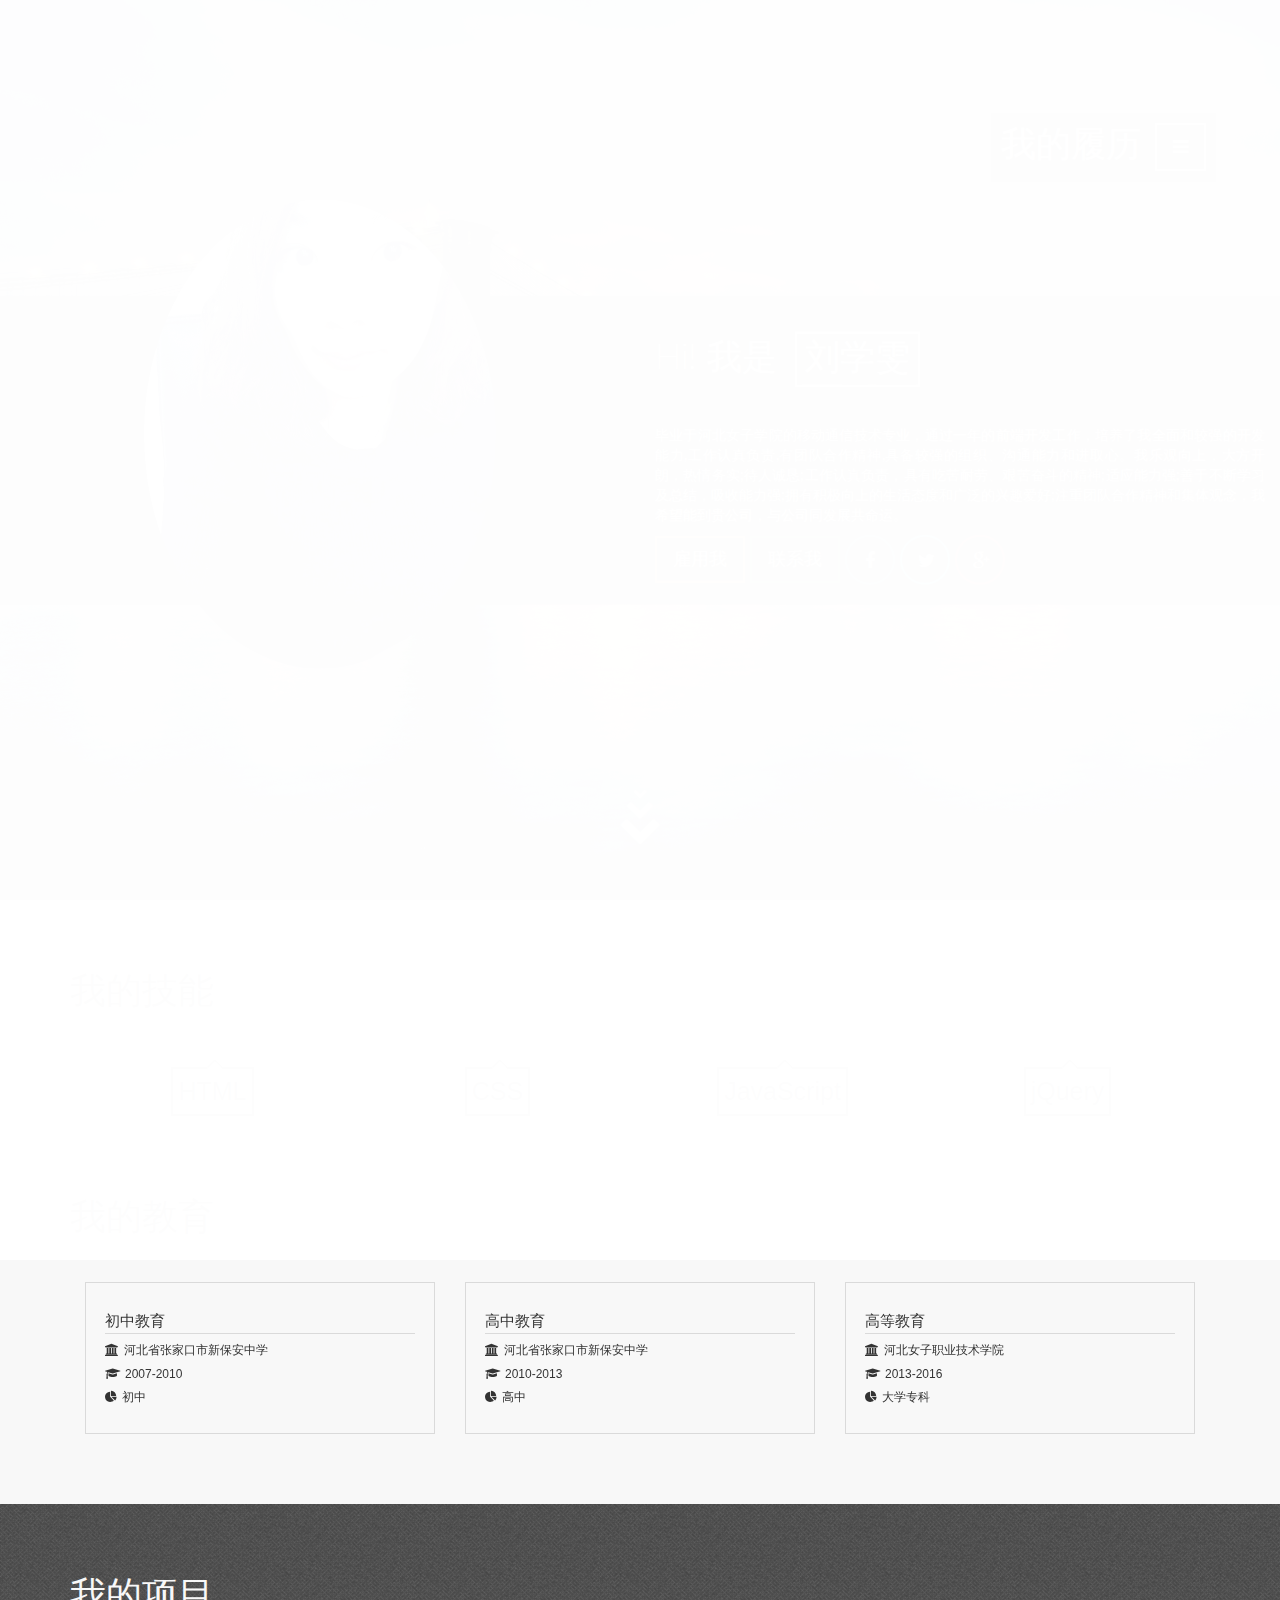
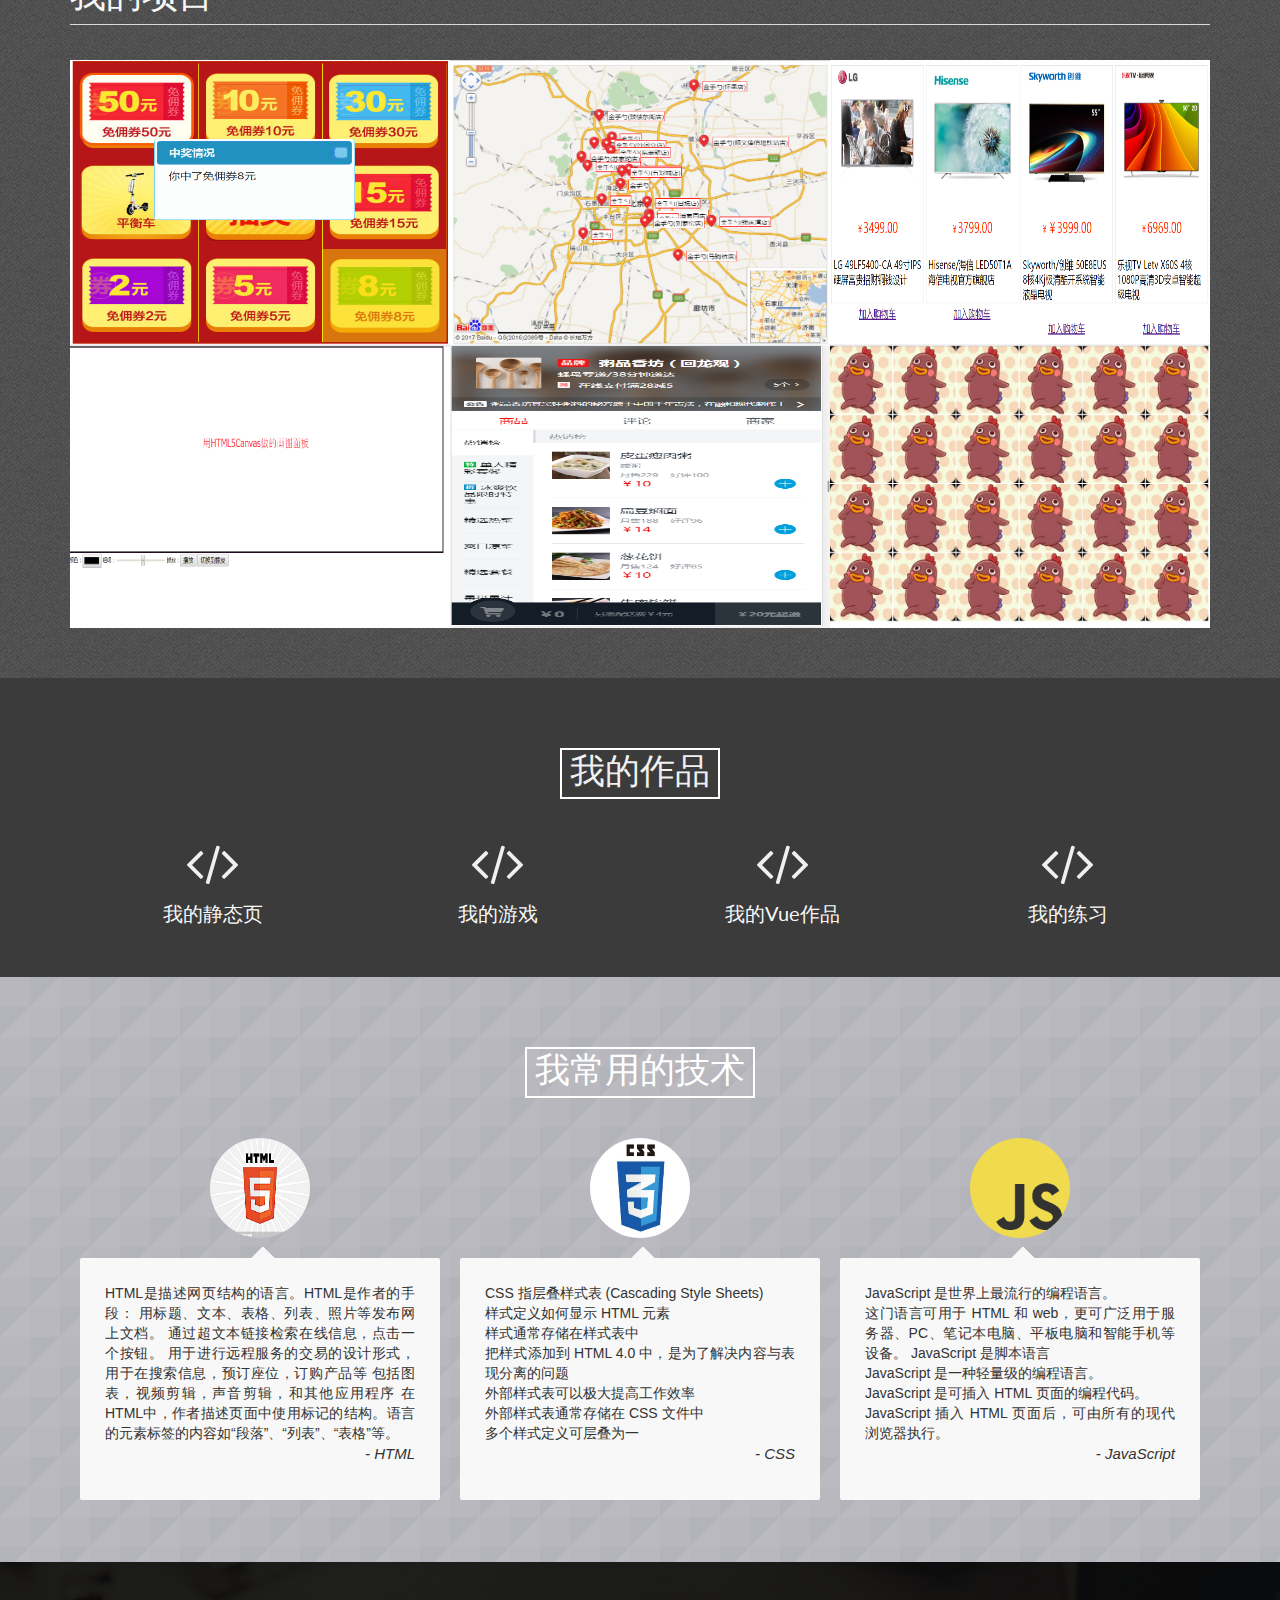
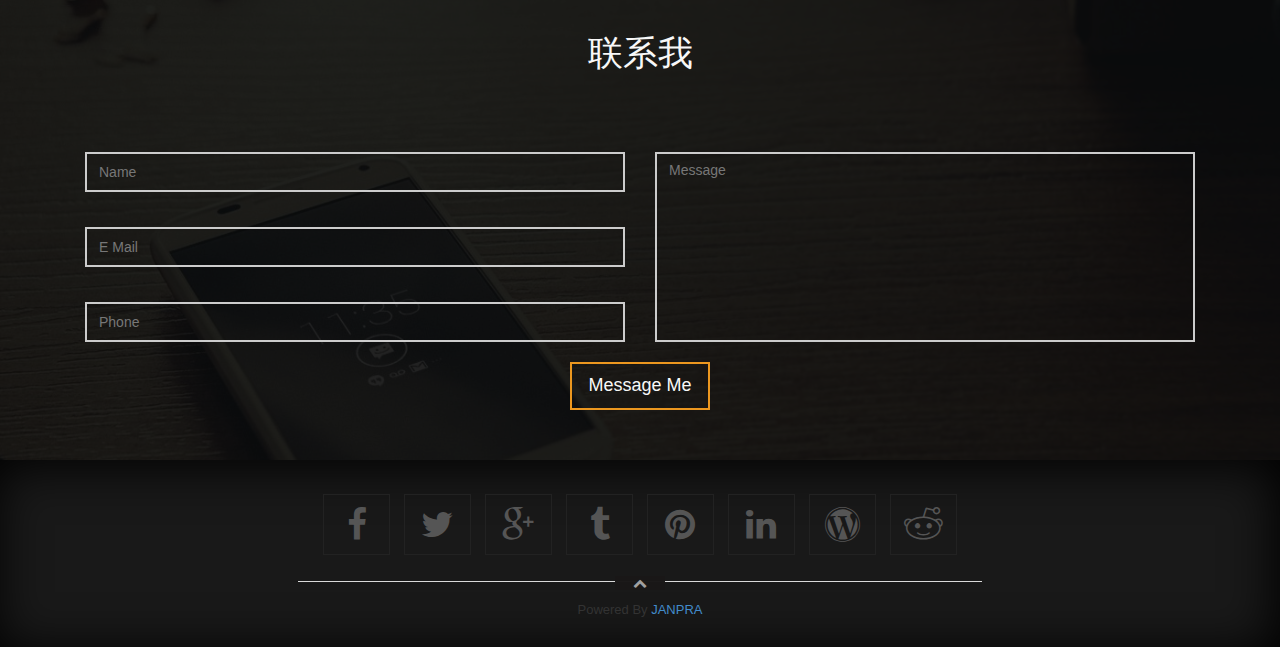
==== index.html @ 10727c4b "init" ====
<!DOCTYPE html>
<html>
	<head>
		<meta http-equiv="Content-Type" content="text/html; charset=UTF-8">
		<title>简历</title>
		
		<script src="js/pace.min.js"></script>
		
		<meta name="description" content="">
		<meta name="keywords" content="">

		<link rel="stylesheet" href="css/pace.css" >
		
		<link rel="stylesheet" href="css/bootstrap.min.css">
		
		<link rel="stylesheet" href="css/portfolio.css">
		
		<link rel="stylesheet" href="css/pages/single-portfolio.css">
		
		<link rel="stylesheet" href="css/color-theme/portfolio/blue.css">
		
		<link rel="stylesheet" href="css/demo.css">
	</head>
	<body data-spy="scroll" data-target=".navbar">
	<div class="overlay"></div>
	<div class="layout full-width">
		<section id="demo" class="demo affix hidden-xs sp">
			<div class="container">
				<div class="row">
					<div class="handle">
					</div>
				</div>
			</div>
		</section>
		<section id="port-showcase" class="port-showcase">
			<div class="wrapper">
				<div class="container head">
					<div class="row text-right">
						<div class="head-content">
							<h3 class="heading inline txt-md">我的履历</h3>
							<button type="button" class="btn btn-lg border-btn btn-default nav-toggle"><span class="fa fa-bars"></span></button>
						</div>
					</div>
				</div>
				<div class="container about-me">
					<div class="row">
						<div class="col-md-6">
							<img src="img/avatars/avatar.jpg" alt="user" class="img img-responsive img-circle img-profile">
						</div>
						<div class="col-md-6">
							<h3 class="heading txt-md">Hi! 我是 <span class="color-inverse txt-border name">刘学雯</span></h3>
							<p>毕业于河北女子学院的移动通信技术专业，通过一年的前端开发工作，培养了我全面和较强的开发能力,工作认真负责,有团队合作精神,具备较强的组织、沟通能力和进取心。我乐观向上，大方开朗，热情务实;待人诚恳;工作认真负责，具有吃苦耐劳、艰苦奋斗的精神;适应能力强;善于不断学习及总结，吸收能力强;拥有积极向上的生活态度和广泛的兴趣爱好;注重团队合作精神和集体观念，我希望能到贵公司，与公司同发展共命运。</p>
							
							<a href="#" class="btn hidden-xs btn-warning btn-lg border-btn" data-scroll-target=".port-contact">雇用我</a>
							<a href="#" class="btn hidden-xs btn-success btn-lg border-btn btn-icon btn-icon-right" data-scroll-target=".port-contact">联系我<span class="fa fa-chevron-right"></span></a>
							<!-- Social Buttons -->
							<a href="#" class="btn hidden-xs btn-primary btn-circle btn-lg border-btn social-btn"><span class="fa fa-facebook"></span></a>
							<a href="#" class="btn hidden-xs btn-info btn-circle btn-lg border-btn social-btn"><span class="fa fa-twitter"></span></a>
							<a href="#" class="btn hidden-xs btn-danger btn-circle btn-lg border-btn social-btn"><span class="fa fa-google-plus"></span></a>
							
							<a href="#" class="btn visible-xs btn-block btn-warning btn-lg border-btn" data-scroll-target=".port-contact">雇用我</a>
							<a href="#" class="btn visible-xs btn-block btn-success btn-lg border-btn" data-scroll-target=".port-contact">联系我</a>
							<div class="text-center">
								<a href="#" class="btn visible-xs-inline-block btn-primary btn-circle btn-lg border-btn social-btn"><span class="fa fa-facebook"></span></a>
								<a href="#" class="btn visible-xs-inline-block btn-info btn-circle btn-lg border-btn social-btn"><span class="fa fa-twitter"></span></a>
								<a href="#" class="btn visible-xs-inline-block btn-danger btn-circle btn-lg border-btn social-btn"><span class="fa fa-google-plus"></span></a>
							</div>
							
						</div>
					</div>
				</div>
				<div class="container navigator">
					<div class="row text-center visible-lg visible-md">
						<a href="#" data-scroll-target=".port-skills"><span class="fa fa-chevron-down fa-1x"></span></a>
						<a href="#" data-scroll-target=".port-skills"><span class="fa fa-chevron-down fa-2x"></span></a>
						<a href="#" data-scroll-target=".port-skills"><span class="fa fa-chevron-down fa-3x"></span></a>
					</div>
				</div>
			</div>
		</section>
		<section id="port-skills" class="port-skills">
			<div class="container">
				<div class="row">
					<div class="col-sm-12">
						<h1 class="heading">我的技能</h1>
						<div class="ul ul-line"><span></span></div>
							<div class="col-lg-3 col-md-6 col-sm-6 text-center">
								<div class="col-xs-12 circle" id="html_circle"></div>
								<div class="col-xs-12 circle-desc text-center"><span class="inline txt-sm color">HTML</span></div>
							</div>
							<div class="col-lg-3 col-md-6 col-sm-6 text-center">
								<div class="col-xs-12 circle" id="css_circle"></div>
								<div class="col-xs-12 circle-desc text-center"><span class="inline txt-sm color">CSS</span></div>
							</div>
							<div class="col-lg-3 col-md-6 col-sm-6 text-center">
								<div class="col-xs-12 circle" id="js_circle"></div>
								<div class="col-xs-12 circle-desc text-center"><span class="inline txt-sm color">JavaScript</span></div>
							</div>
							<div class="col-lg-3 col-md-6 col-sm-6 text-center">
								<div class="col-xs-12 circle" id="jq_circle"></div>
								<div class="col-xs-12 circle-desc text-center"><span class="inline txt-sm color">jQuery</span></div>
							</div>
					</div>
				</div>
			</div>
		</section>
		<section id="port-education" class="port-education">
			<div class="container">
				<div class="row">
					<div class="col-sm-12">
						<h1 class="heading">我的教育</h1>
						<div class="ul ul-line"><span></span></div>
						<div class="col-sm-4">
							<div class="col-xs-12 float well my-edu">
								<h5 class="heading txt-xs txt-n">初中教育</h5>
								<h6><span class="fa fa-institution"></span><span class="college">河北省张家口市新保安中学</span></h6>
								<h6><span class="fa fa-graduation-cap"></span><span class="college">2007-2010</span></h6>
								<h6><span class="fa fa-pie-chart"></span><span class="college">初中</span></h6>
							</div>
						</div>
						<div class="col-sm-4">
							<div class="col-xs-12 float well my-edu">
								<h5 class="heading txt-xs txt-n">高中教育</h5>
								<h6><span class="fa fa-institution"></span><span class="college">河北省张家口市新保安中学</span></h6>
								<h6><span class="fa fa-graduation-cap"></span><span class="college">2010-2013</span></h6>
								<h6><span class="fa fa-pie-chart"></span><span class="college">高中</span></h6>
							</div>
						</div>
						<div class="col-sm-4">
							<div class="col-xs-12 float well my-edu">
								<h5 class="heading txt-xs txt-n">高等教育</h5>
								<h6><span class="fa fa-institution"></span><span class="college">河北女子职业技术学院</span></h6>
								<h6><span class="fa fa-graduation-cap"></span><span class="college">2013-2016</span></h6>
								<h6><span class="fa fa-pie-chart"></span><span class="college">大学专科</span></h6>
							</div>
						</div>
					</div>
				</div>
			</div>
		</section>
		<section id="port-folio" class="port-folio">
			<div class="container">
				<div class="row">
					<div class="col-sm-12">
						<h1 class="heading txt-n">我的项目</h1>
						<div class="ul ul-line"><span></span></div>
						<div class="port-item-wrapper" id="port-item-wrapper">
							<div class="col-lg-4 col-md-4 col-sm-6 portfolio-item text-center cat-logo">
								<figure>
									<img src="img/portfolio/portfolio1.png" class="img img-responsive" alt="portfolio Image" style="height: 284px" />
									<figcaption>
										<h3 class="heading text-center txt-sm txt-n animated fadeInDownBig a-d-0-4">抽奖转盘</h3>
										<div class="ul ul-center"><span></span></div>
										<div class="buttons">
											<a href="https://github.com/lxwxiaoguaiwu/choujiang" class="animated fadeInLeftBig a-d-0-3 btn btn-circle btn-primary btn-lg social-btn border-btn social"><span class="fa fa-facebook"></span></a>
											<a href="https://github.com/lxwxiaoguaiwu/choujiang" class="animated fadeInRightBig a-d-0-3 btn btn-circle btn-default btn-lg social-btn border-btn view"><span class="fa fa-link"></span></a>
										</div>
									</figcaption>
								</figure>
							</div>
							<div class="col-lg-4 col-md-4 col-sm-6 portfolio-item text-center cat-web">
								<figure>
									<img src="img/portfolio/portfolio2.png" class="img img-responsive" alt="portfolio Image" style="height: 284px" />
									<figcaption>
										<h3 class="heading text-center txt-sm txt-n animated fadeInDownBig a-d-0-4">百度地图</h3>
										<div class="ul ul-center"><span></span></div>
										<div class="buttons">
											<a href="#" class="animated fadeInLeftBig a-d-0-3 btn btn-circle btn-primary btn-lg social-btn border-btn social"><span class="fa fa-facebook"></span></a>
											<a href="#" class="animated fadeInRightBig a-d-0-3 btn btn-circle btn-default btn-lg social-btn border-btn view"><span class="fa fa-link"></span></a>
										</div>
									</figcaption>
								</figure>
							</div>
							<div class="col-lg-4 col-md-4 col-sm-6 portfolio-item text-center cat-logo">
								<figure>
									<img src="img/portfolio/portfolio3.png" class="img img-responsive" alt="portfolio Image" style="height: 284px"/>
									<figcaption>
										<h3 class="heading text-center txt-sm txt-n animated fadeInDownBig a-d-0-4">加入购物车</h3>
										<div class="ul ul-center"><span></span></div>
										<div class="buttons">
											<a href="https://github.com/lxwxiaoguaiwu/gouwuche" class="animated fadeInLeftBig a-d-0-3 btn btn-circle btn-primary btn-lg social-btn border-btn social"><span class="fa fa-facebook"></span></a>
											<a href="https://github.com/lxwxiaoguaiwu/gouwuche" class="animated fadeInRightBig a-d-0-3 btn btn-circle btn-default btn-lg social-btn border-btn view"><span class="fa fa-link"></span></a>
										</div>
									</figcaption>
								</figure>
							</div>
							<div class="col-lg-4 col-md-4 col-sm-6 portfolio-item text-center cat-web">
								<figure>
									<img src="img/portfolio/portfolio4.png" class="img img-responsive" alt="portfolio Image" style="height: 284px"/>
									<figcaption>
										<h3 class="heading text-center txt-sm txt-n animated fadeInDownBig a-d-0-4">Canvas画板</h3>
										<div class="ul ul-center"><span></span></div>
										<div class="buttons">
											<a href="https://github.com/lxwxiaoguaiwu/canvas" class="animated fadeInLeftBig a-d-0-3 btn btn-circle btn-primary btn-lg social-btn border-btn social"><span class="fa fa-facebook"></span></a>
											<a href="https://github.com/lxwxiaoguaiwu/canvas" class="animated fadeInRightBig a-d-0-3 btn btn-circle btn-default btn-lg social-btn border-btn view"><span class="fa fa-link"></span></a>
										</div>
									</figcaption>
								</figure>
							</div>
							<div class="col-lg-4 col-md-4 col-sm-6 portfolio-item text-center cat-dev">
								<figure>
									<img src="img/portfolio/portfolio5.png" class="img img-responsive" alt="portfolio Image" style="height: 284px"/>
									<figcaption>
										<h3 class="heading text-center txt-sm txt-n animated fadeInDownBig a-d-0-4">模仿饿了么</h3>
										<div class="ul ul-center"><span></span></div>
										<div class="buttons">
											<a href="https://github.com/lxwxiaoguaiwu/eleme" class="animated fadeInLeftBig a-d-0-3 btn btn-circle btn-primary btn-lg social-btn border-btn social"><span class="fa fa-facebook"></span></a>
											<a href="https://github.com/lxwxiaoguaiwu/eleme" class="animated fadeInRightBig a-d-0-3 btn btn-circle btn-default btn-lg social-btn border-btn view"><span class="fa fa-link"></span></a>
										</div>
									</figcaption>
								</figure>
							</div>
							<div class="col-lg-4 col-md-4 col-sm-6 portfolio-item text-center cat-dev">
								<figure>
									<img src="img/portfolio/portfolio6.png" class="img img-responsive" alt="portfolio Image" style="height: 284px"/>
									<figcaption>
										<h3 class="heading text-center txt-sm txt-n animated fadeInDownBig a-d-0-4">连连看小游戏</h3>
										<div class="ul ul-center"><span></span></div>
										<div class="buttons">
											<a href="https://github.com/lxwxiaoguaiwu/lianliankan" class="animated fadeInLeftBig a-d-0-3 btn btn-circle btn-primary btn-lg social-btn border-btn social"><span class="fa fa-facebook"></span></a>
											<a href="https://github.com/lxwxiaoguaiwu/lianliankan" class="animated fadeInRightBig a-d-0-3 btn btn-circle btn-default btn-lg social-btn border-btn view"><span class="fa fa-link"></span></a>
										</div>
									</figcaption>
								</figure>
							</div>
						</div>
					</div>
				</div>
			</div>
		</section>
		<section id="port-counter" class="port-counter">
			<div class="wrapper">
				<div class="container">
					<div class="row">
						<h3 class="text-center"><span class="heading inline txt-md txt-border txt-n">我的作品</span></h3>
						<div class="col-sm-12">
							<div class="col-lg-3 col-md-3 col-sm-6 text-center counter-item">
								<a href="jingtaiye/index.html">
									<span class="fa fa-code"></span>
									<span class="count color-inverse" data-from="0" data-to="5" data-speed="500" data-refresh-interval="1"></span>
									<span class="desc">我的静态页</span>
								</a>
							</div>
							<div class="col-lg-3 col-md-3 col-sm-6 text-center counter-item">
								<a href="">
									<span class="fa fa-code"></span>
									<span class="count color-inverse" data-from="0" data-to="2" data-speed="500" data-refresh-interval="1"></span>
									<span class="desc">我的游戏</span>
								</a>
							</div>
							<div class="col-lg-3 col-md-3 col-sm-6 text-center counter-item">
								<a href="">
									<span class="fa fa-code"></span>
									<span class="count color-inverse" data-from="0" data-to="3" data-speed="500" data-refresh-interval="1"></span>
									<span class="desc">我的Vue作品</span>
								</a>
							</div>
							<div class="col-lg-3 col-md-3 col-sm-6 text-center counter-item">
								<a href="">
									<span class="fa fa-code"></span>
									<span class="count color-inverse" data-from="0" data-to="73" data-speed="500" data-refresh-interval="1"></span>
									<span class="desc">我的练习</span>
								</a>
							</div>
						</div>
					</div>
				</div>
			</div>
		</section>
		<section id="port-monials" class="port-monials">
			<div class="container">
				<div class="row">
					<h3 class="text-center"><span class="heading inline txt-md txt-border txt-n">我常用的技术</span></h3>
					<div class="col-sm-12 port-monials-slider">
						<div class="item">
							<div class="port-monial-face text-center">
								<img src="img/avatars/avatar1.jpg" alt="user" class="ig-img-responsive img-circle" style="height: 100px"/>
							</div>
							<div class="port-monial-review">
								<p> HTML是描述网页结构的语言。HTML是作者的手段：
									用标题、文本、表格、列表、照片等发布网上文档。
									通过超文本链接检索在线信息，点击一个按钮。
									用于进行远程服务的交易的设计形式，用于在搜索信息，预订座位，订购产品等
									包括图表，视频剪辑，声音剪辑，和其他应用程序
									在HTML中，作者描述页面中使用标记的结构。语言的元素标签的内容如“段落”、“列表”、“表格”等。
									<small> - HTML</small></p>
							</div>
						</div>
						<div class="item">
							<div class="port-monial-face text-center">
								<img src="img/avatars/avatar2.jpg" alt="user" class="ig-img-responsive img-circle" style="height: 100px"/>
							</div>
							<div class="port-monial-review">
								<p>CSS 指层叠样式表 (Cascading Style Sheets)<br>
									样式定义如何显示 HTML 元素<br>
									样式通常存储在样式表中<br>
									把样式添加到 HTML 4.0 中，是为了解决内容与表现分离的问题<br>
									外部样式表可以极大提高工作效率<br>
									外部样式表通常存储在 CSS 文件中<br>
									多个样式定义可层叠为一<small> - CSS</small></p>
							</div>
						</div>
						<div class="item">
							<div class="port-monial-face text-center">
								<img src="img/avatars/avatar3.png" alt="user" class="ig-img-responsive img-circle" />
							</div>
							<div class="port-monial-review">
								<p>JavaScript 是世界上最流行的编程语言。<br>
									这门语言可用于 HTML 和 web，更可广泛用于服务器、PC、笔记本电脑、平板电脑和智能手机等设备。
									JavaScript 是脚本语言<br>
									JavaScript 是一种轻量级的编程语言。<br>
									JavaScript 是可插入 HTML 页面的编程代码。<br>
									JavaScript 插入 HTML 页面后，可由所有的现代浏览器执行。<br><small> - JavaScript</small></p>
							</div>
						</div>
						<div class="item">
							<div class="port-monial-face text-center">
								<img src="img/avatars/avatar4.jpg" alt="user" class="ig-img-responsive img-circle" />
							</div>
							<div class="port-monial-review">
								<p>BootStrap是基于HTML、CSS和JavaScript的框架，使你只需要写简单的代码就可以很快的搭建一个还不错的前端框架。它可以开发全响应式网页——不论你使用手机、平板电脑、普通个人电脑浏览网站内容，所有的元素都可以很优雅的呈现。所以，可以用他来开发适合各种设备浏览的页面，避免了大量的因为兼容性而导致的重复劳动。<small><br> - BootStrap</small></p>
							</div>
						</div>
						<div class="item">
							<div class="port-monial-face text-center">
								<img src="img/avatars/avatar5.png" alt="user" class="ig-img-responsive img-circle" style="height: 100px"/>
							</div>
							<div class="port-monial-review">
								<p>jQuery 是一个JavaScript函数库。支持HTML元素选取和操作、CSS操作、JS特效与动画、DOM处理、Ajax等。导入jQuery就像导入一段外部js代码一样简单，可以使用MS或Google的CDN进行加载。jQuery采用了CSS选择器的语法来选择HTML元素，基础语法为$(selector).action() <small><br><br> - jQuery</small></p>
							</div>
						</div>
						<div class="item">
							<div class="port-monial-face text-center">
								<img src="img/avatars/avatar6.jpg" alt="user" class="ig-img-responsive img-circle" />
							</div>
							<div class="port-monial-review">
								<p>Vue.js（读音 /vjuː/，类似于 view） 是一套构建用户界面的渐进式框架。与其他重量级框架不同的是，Vue 采用自底向上增量开发的设计。Vue 的核心库只关注视图层，它不仅易于上手，还便于与第三方库或既有项目整合。另一方面，当与单文件组件和 Vue 生态系统支持的库结合使用时，Vue 也完全能够为复杂的单页应用程序提供驱动。 <small><br> - Vue.js</small></p>
							</div>
						</div>
					</div>
				</div>
			</div>
		</section>
		<section id="port-contact" class="port-contact">
			<div class="wrapper">
				<div class="container">
					<div class="row">
						<div class="col-sm-12">
							<h3 class="heading txt-md txt-n text-center">联系我</h3>
							<div class="ul ul-center"><span></span></div>
							<form action="?" method="post">
								<div class="col-sm-6">
									<label class="float-label" for="port-contact-name">Name</label>
									<input id="port-contact-name" type="text" required placeholder="Name" class="form-control">
									<label class="float-label" for="port-contact-email">E Mail</label>
									<input id="port-contact-email" type="email" required placeholder="E Mail" class="form-control">
									<label class="float-label" for="port-contact-phone">Phone</label>
									<input id="port-contact-phone" type="text" required placeholder="Phone" class="form-control">
								</div>
								<div class="col-sm-6">
									<label class="float-label" for="port-contact-msg">Message</label>
									<textarea id="port-contact-msg" required placeholder="Message" class="form-control"></textarea>
								</div>
								<div class="col-sm-12 text-center">
									<button type="button" class="btn btn-warning border-btn btn-icon btn-icon-right btn-lg"> Message Me <span class="fa fa-chevron-right"></span></button>
								</div>
							</form>
						</div>
					</div>
				</div>
			</div>
		</section>
		<section id="port-foot" class="port-foot">
			<div class="container">
				<div class="row">
					<div class="col-sm-12 text-center social-media">
						<a href="#" target="_blank" data-toggle="tooltip" data-placement="top" title="Facebook"><span class="fa fa-facebook"></span></a>
						<a href="#" target="_blank" data-toggle="tooltip" data-placement="top" title="Twitter"><span class="fa fa-twitter"></span></a>
						<a href="#" target="_blank" data-toggle="tooltip" data-placement="top" title="Google+"><span class="fa fa-google-plus"></span></a>
						<a href="#" target="_blank" data-toggle="tooltip" data-placement="top" title="Tumblr"><span class="fa fa-tumblr"></span></a>
						<a href="#" target="_blank" data-toggle="tooltip" data-placement="top" title="Pinterest"><span class="fa fa-pinterest"></span></a>
						<a href="#" target="_blank" data-toggle="tooltip" data-placement="top" title="LinkedIn"><span class="fa fa-linkedin"></span></a>
						<a href="#" target="_blank" data-toggle="tooltip" data-placement="top" title="WordPress"><span class="fa fa-wordpress"></span></a>
						<a href="#" target="_blank" data-toggle="tooltip" data-placement="top" title="Reddit"><span class="fa fa-reddit"></span></a>
					</div>
					<div class="col-md-12">
						<div class="ul ul-center ul-line ul-line-sm"><a href="#" data-scroll-target=".port-showcase"><span data-bgcolor="rgba(25, 23, 23, 0.99)" class="fa fa-chevron-up"></span></a></div>
						<h6 class="designer">Powered By <a href="http://www.janpra.com" target="_blank">JANPRA</a></h6>
					</div>
				</div>
			</div>
		</section>
		<nav class="navbar navbar-default navbar-fixed-top">
		  <div class="container">
		    <div class="navbar-header">
		      <button type="button" class="btn btn-lg border-btn btn-default navbar-toggle collapsed" data-toggle="collapse" data-target="#relient-portfolio-nav"><span class="fa fa-bars"></span></button>
		      <a class="heading inline txt-sm navbar-brand" href="#">菜单选项</a>
		    </div>
		
		    <div class="collapse navbar-collapse" id="relient-portfolio-nav">
		      <ul class="nav navbar-nav navbar-right">
		        <li class="active"><a href="#port-showcase" data-scroll-target="#port-showcase">关于我</a></li>
		        <li><a href="#port-skills" data-scroll-target="#port-skills">我的技能</a></li>
		        <li><a href="#port-education" data-scroll-target="#port-education">我的教育</a></li>
		        <li><a href="#port-folio" data-scroll-target="#port-folio">我的项目</a></li>
		        <li><a href="#port-contact" data-scroll-target="#port-contact">联系我</a></li>
		      </ul>
		    </div>
		  </div>
		</nav>
	</div>
		<script src="js/jquery-2.1.11.min.js"></script>
		
		<script src="js/bootstrap.min.js"></script>
		
		<script src="js/portfolio.js"></script>
		
		<script src="js/pages/single-portfolio.js"></script>
		
		<script src="js/style-switcher.js"></script>
	</body>
</html>
---- css/pace.css ----
.pace {
  -webkit-pointer-events: none;
  pointer-events: none;
  -webkit-user-select: none;
  -moz-user-select: none;
  user-select: none;
  -webkit-box-sizing: border-box;
  -moz-box-sizing: border-box;
  -ms-box-sizing: border-box;
  -o-box-sizing: border-box;
  box-sizing: border-box;

  -moz-background-clip: padding;
  -webkit-background-clip: padding-box;
  background-clip: padding-box;

  -webkit-pointer-events: none;
  pointer-events: none;
  -webkit-user-select: none;
  -moz-user-select: none;
  user-select: none;

  z-index: 2000;
  position: fixed;
  margin: auto;
  top: 12px;
  left: 0;
  right: 0;
  bottom: 0;
  width: 100%;
  height: 2px;
  border: 0px solid #29d;
  background-color: #fff;
}
/**
 * To Left Animted Circles
 */
.pace .pace-activity {
  display: block;
  position: fixed;
  z-index: 2000;
  top: 0;
  right: 0;
  width: 300px;
  height: 300px;
  background: #29d;
  -webkit-transition: -webkit-transform 0.3s;
  transition: transform 0.3s;
  -webkit-transform: translateX(100%) translateY(-100%) rotate(45deg);
  transform: translateX(100%) translateY(-100%) rotate(45deg);
  pointer-events: none;
}

.pace.pace-active .pace-activity {
  -webkit-transform: translateX(50%) translateY(-50%) rotate(45deg);
  transform: translateX(50%) translateY(-50%) rotate(45deg);
}

.pace .pace-activity::before,
.pace .pace-activity::after {
    position: absolute;
    bottom: 30px;
    left: 50%;
    display: block;
    border: 5px solid #fff;
    border-radius: 50%;
    content: '';
}

.pace .pace-activity::before {
    margin-left: -40px;
    width: 80px;
    height: 80px;
    border-right-color: rgba(0, 0, 0, .2);
    border-left-color: rgba(0, 0, 0, .2);
    -webkit-animation: pace-rotation 3s linear infinite;
    animation: pace-rotation 3s linear infinite;
}

.pace .pace-activity::after {
    bottom: 50px;
    margin-left: -20px;
    width: 40px;
    height: 40px;
    border-top-color: rgba(0, 0, 0, .2);
    border-bottom-color: rgba(0, 0, 0, .2);
    -webkit-animation: pace-rotation 1s linear infinite;
    animation: pace-rotation 1s linear infinite;
}

@-webkit-keyframes pace-rotation {
  0% { -webkit-transform: rotate(0deg); }
  100% { -webkit-transform: rotate(359deg); }
}
@keyframes pace-rotation {
  0% { transform: rotate(0deg); }
  100% { transform: rotate(359deg); }
}

/**
 * Central Progress Bar
 */
.pace .pace-progress {
  -webkit-box-sizing: border-box;
  -moz-box-sizing: border-box;
  -ms-box-sizing: border-box;
  -o-box-sizing: border-box;
  box-sizing: border-box;

  -webkit-background-clip: padding-box;
  -moz-background-clip: padding;
  background-clip: padding-box;

  -webkit-transform: translate3d(0, 0, 0);
  transform: translate3d(0, 0, 0);

  max-width: 100%;
  position: fixed;
  z-index: 2000;
  display: block;
  position: absolute;
  left: 3px;
  top: 3px;
  height: 2px;
  font-size: 12px;
  background: #29d;
  line-height: 60px;
  font-weight: bold;
  font-family:  Helvetica, Arial, "Lucida Grande", sans-serif;
}

.pace .pace-progress:after {
  content: attr(data-progress-text);
  display: inline-block;
  font-size: 50px;
  font-family: 'Lato', sans-serif;
  margin-left: auto;
  margin-right: auto;
}
.pace.pace-inactive {
  display: none;
}
---- css/portfolio.css ----
@import url(http://fonts.useso.com/css?family=Berkshire+Swash|Lobster|Lato:300,400);

/*!
 *  Font Awesome 4.2.0 by @davegandy - http://fontawesome.io - @fontawesome
 *  License - http://fontawesome.io/license (Font: SIL OFL 1.1, CSS: MIT License)
 */
@font-face {
    font-family: 'FontAwesome';
    src: url('../fonts/fontawesome-webfont.eot?v=4.2.0');
    src: url('../fonts/fontawesome-webfont.eot?#iefix&v=4.2.0') format('embedded-opentype'), url('../fonts/fontawesome-webfont.woff?v=4.2.0') format('woff'), url('../fonts/fontawesome-webfont.ttf?v=4.2.0') format('truetype'), url('../fonts/fontawesome-webfont.svg?v=4.2.0#fontawesomeregular') format('svg');
    font-weight: normal;
    font-style: normal
}

.fa {
    display: inline-block;
    font: normal normal normal 14px/1 FontAwesome;
    font-size: inherit;
    text-rendering: auto;
    -webkit-font-smoothing: antialiased;
    -moz-osx-font-smoothing: grayscale
}

.fa-lg {
    font-size: 1.33333333em;
    line-height: .75em;
    vertical-align: -15%
}

.fa-2x {
    font-size: 2em
}

.fa-3x {
    font-size: 3em
}

.fa-4x {
    font-size: 4em
}

.fa-5x {
    font-size: 5em
}

.fa-fw {
    width: 1.28571429em;
    text-align: center
}

.fa-ul {
    padding-left: 0;
    margin-left: 2.14285714em;
    list-style-type: none
}

.fa-ul > li {
    position: relative
}

.fa-li {
    position: absolute;
    left: -2.14285714em;
    width: 2.14285714em;
    top: .14285714em;
    text-align: center
}

.fa-li.fa-lg {
    left: -1.85714286em
}

.fa-border {
    padding: .2em .25em .15em;
    border: solid .08em #eee;
    border-radius: .1em
}

.pull-right {
    float: right
}

.pull-left {
    float: left
}

.fa.pull-left {
    margin-right: .3em
}

.fa.pull-right {
    margin-left: .3em
}

.fa-spin {
    -webkit-animation: fa-spin 2s infinite linear;
    animation: fa-spin 2s infinite linear
}

@-webkit-keyframes fa-spin {
    0% {
        -webkit-transform: rotate(0deg);
        transform: rotate(0deg)
    }
    100% {
        -webkit-transform: rotate(359deg);
        transform: rotate(359deg)
    }
}

@keyframes fa-spin {
    0% {
        -webkit-transform: rotate(0deg);
        transform: rotate(0deg)
    }
    100% {
        -webkit-transform: rotate(359deg);
        transform: rotate(359deg)
    }
}

.fa-rotate-90 {
    filter: progid:DXImageTransform.Microsoft.BasicImage(rotation=1);
    -webkit-transform: rotate(90deg);
    -ms-transform: rotate(90deg);
    transform: rotate(90deg)
}

.fa-rotate-180 {
    filter: progid:DXImageTransform.Microsoft.BasicImage(rotation=2);
    -webkit-transform: rotate(180deg);
    -ms-transform: rotate(180deg);
    transform: rotate(180deg)
}

.fa-rotate-270 {
    filter: progid:DXImageTransform.Microsoft.BasicImage(rotation=3);
    -webkit-transform: rotate(270deg);
    -ms-transform: rotate(270deg);
    transform: rotate(270deg)
}

.fa-flip-horizontal {
    filter: progid:DXImageTransform.Microsoft.BasicImage(rotation=0, mirror=1);
    -webkit-transform: scale(-1, 1);
    -ms-transform: scale(-1, 1);
    transform: scale(-1, 1)
}

.fa-flip-vertical {
    filter: progid:DXImageTransform.Microsoft.BasicImage(rotation=2, mirror=1);
    -webkit-transform: scale(1, -1);
    -ms-transform: scale(1, -1);
    transform: scale(1, -1)
}

:root .fa-rotate-90, :root .fa-rotate-180, :root .fa-rotate-270, :root .fa-flip-horizontal, :root .fa-flip-vertical {
    filter: none
}

.fa-stack {
    position: relative;
    display: inline-block;
    width: 2em;
    height: 2em;
    line-height: 2em;
    vertical-align: middle
}

.fa-stack-1x, .fa-stack-2x {
    position: absolute;
    left: 0;
    width: 100%;
    text-align: center
}

.fa-stack-1x {
    line-height: inherit
}

.fa-stack-2x {
    font-size: 2em
}

.fa-inverse {
    color: #fff
}

.fa-glass:before {
    content: "\f000"
}

.fa-music:before {
    content: "\f001"
}

.fa-search:before {
    content: "\f002"
}

.fa-envelope-o:before {
    content: "\f003"
}

.fa-heart:before {
    content: "\f004"
}

.fa-star:before {
    content: "\f005"
}

.fa-star-o:before {
    content: "\f006"
}

.fa-user:before {
    content: "\f007"
}

.fa-film:before {
    content: "\f008"
}

.fa-th-large:before {
    content: "\f009"
}

.fa-th:before {
    content: "\f00a"
}

.fa-th-list:before {
    content: "\f00b"
}

.fa-check:before {
    content: "\f00c"
}

.fa-remove:before, .fa-close:before, .fa-times:before {
    content: "\f00d"
}

.fa-search-plus:before {
    content: "\f00e"
}

.fa-search-minus:before {
    content: "\f010"
}

.fa-power-off:before {
    content: "\f011"
}

.fa-signal:before {
    content: "\f012"
}

.fa-gear:before, .fa-cog:before {
    content: "\f013"
}

.fa-trash-o:before {
    content: "\f014"
}

.fa-home:before {
    content: "\f015"
}

.fa-file-o:before {
    content: "\f016"
}

.fa-clock-o:before {
    content: "\f017"
}

.fa-road:before {
    content: "\f018"
}

.fa-download:before {
    content: "\f019"
}

.fa-arrow-circle-o-down:before {
    content: "\f01a"
}

.fa-arrow-circle-o-up:before {
    content: "\f01b"
}

.fa-inbox:before {
    content: "\f01c"
}

.fa-play-circle-o:before {
    content: "\f01d"
}

.fa-rotate-right:before, .fa-repeat:before {
    content: "\f01e"
}

.fa-refresh:before {
    content: "\f021"
}

.fa-list-alt:before {
    content: "\f022"
}

.fa-lock:before {
    content: "\f023"
}

.fa-flag:before {
    content: "\f024"
}

.fa-headphones:before {
    content: "\f025"
}

.fa-volume-off:before {
    content: "\f026"
}

.fa-volume-down:before {
    content: "\f027"
}

.fa-volume-up:before {
    content: "\f028"
}

.fa-qrcode:before {
    content: "\f029"
}

.fa-barcode:before {
    content: "\f02a"
}

.fa-tag:before {
    content: "\f02b"
}

.fa-tags:before {
    content: "\f02c"
}

.fa-book:before {
    content: "\f02d"
}

.fa-bookmark:before {
    content: "\f02e"
}

.fa-print:before {
    content: "\f02f"
}

.fa-camera:before {
    content: "\f030"
}

.fa-font:before {
    content: "\f031"
}

.fa-bold:before {
    content: "\f032"
}

.fa-italic:before {
    content: "\f033"
}

.fa-text-height:before {
    content: "\f034"
}

.fa-text-width:before {
    content: "\f035"
}

.fa-align-left:before {
    content: "\f036"
}

.fa-align-center:before {
    content: "\f037"
}

.fa-align-right:before {
    content: "\f038"
}

.fa-align-justify:before {
    content: "\f039"
}

.fa-list:before {
    content: "\f03a"
}

.fa-dedent:before, .fa-outdent:before {
    content: "\f03b"
}

.fa-indent:before {
    content: "\f03c"
}

.fa-video-camera:before {
    content: "\f03d"
}

.fa-photo:before, .fa-image:before, .fa-picture-o:before {
    content: "\f03e"
}

.fa-pencil:before {
    content: "\f040"
}

.fa-map-marker:before {
    content: "\f041"
}

.fa-adjust:before {
    content: "\f042"
}

.fa-tint:before {
    content: "\f043"
}

.fa-edit:before, .fa-pencil-square-o:before {
    content: "\f044"
}

.fa-share-square-o:before {
    content: "\f045"
}

.fa-check-square-o:before {
    content: "\f046"
}

.fa-arrows:before {
    content: "\f047"
}

.fa-step-backward:before {
    content: "\f048"
}

.fa-fast-backward:before {
    content: "\f049"
}

.fa-backward:before {
    content: "\f04a"
}

.fa-play:before {
    content: "\f04b"
}

.fa-pause:before {
    content: "\f04c"
}

.fa-stop:before {
    content: "\f04d"
}

.fa-forward:before {
    content: "\f04e"
}

.fa-fast-forward:before {
    content: "\f050"
}

.fa-step-forward:before {
    content: "\f051"
}

.fa-eject:before {
    content: "\f052"
}

.fa-chevron-left:before {
    content: "\f053"
}

.fa-chevron-right:before {
    content: "\f054"
}

.fa-plus-circle:before {
    content: "\f055"
}

.fa-minus-circle:before {
    content: "\f056"
}

.fa-times-circle:before {
    content: "\f057"
}

.fa-check-circle:before {
    content: "\f058"
}

.fa-question-circle:before {
    content: "\f059"
}

.fa-info-circle:before {
    content: "\f05a"
}

.fa-crosshairs:before {
    content: "\f05b"
}

.fa-times-circle-o:before {
    content: "\f05c"
}

.fa-check-circle-o:before {
    content: "\f05d"
}

.fa-ban:before {
    content: "\f05e"
}

.fa-arrow-left:before {
    content: "\f060"
}

.fa-arrow-right:before {
    content: "\f061"
}

.fa-arrow-up:before {
    content: "\f062"
}

.fa-arrow-down:before {
    content: "\f063"
}

.fa-mail-forward:before, .fa-share:before {
    content: "\f064"
}

.fa-expand:before {
    content: "\f065"
}

.fa-compress:before {
    content: "\f066"
}

.fa-plus:before {
    content: "\f067"
}

.fa-minus:before {
    content: "\f068"
}

.fa-asterisk:before {
    content: "\f069"
}

.fa-exclamation-circle:before {
    content: "\f06a"
}

.fa-gift:before {
    content: "\f06b"
}

.fa-leaf:before {
    content: "\f06c"
}

.fa-fire:before {
    content: "\f06d"
}

.fa-eye:before {
    content: "\f06e"
}

.fa-eye-slash:before {
    content: "\f070"
}

.fa-warning:before, .fa-exclamation-triangle:before {
    content: "\f071"
}

.fa-plane:before {
    content: "\f072"
}

.fa-calendar:before {
    content: "\f073"
}

.fa-random:before {
    content: "\f074"
}

.fa-comment:before {
    content: "\f075"
}

.fa-magnet:before {
    content: "\f076"
}

.fa-chevron-up:before {
    content: "\f077"
}

.fa-chevron-down:before {
    content: "\f078"
}

.fa-retweet:before {
    content: "\f079"
}

.fa-shopping-cart:before {
    content: "\f07a"
}

.fa-folder:before {
    content: "\f07b"
}

.fa-folder-open:before {
    content: "\f07c"
}

.fa-arrows-v:before {
    content: "\f07d"
}

.fa-arrows-h:before {
    content: "\f07e"
}

.fa-bar-chart-o:before, .fa-bar-chart:before {
    content: "\f080"
}

.fa-twitter-square:before {
    content: "\f081"
}

.fa-facebook-square:before {
    content: "\f082"
}

.fa-camera-retro:before {
    content: "\f083"
}

.fa-key:before {
    content: "\f084"
}

.fa-gears:before, .fa-cogs:before {
    content: "\f085"
}

.fa-comments:before {
    content: "\f086"
}

.fa-thumbs-o-up:before {
    content: "\f087"
}

.fa-thumbs-o-down:before {
    content: "\f088"
}

.fa-star-half:before {
    content: "\f089"
}

.fa-heart-o:before {
    content: "\f08a"
}

.fa-sign-out:before {
    content: "\f08b"
}

.fa-linkedin-square:before {
    content: "\f08c"
}

.fa-thumb-tack:before {
    content: "\f08d"
}

.fa-external-link:before {
    content: "\f08e"
}

.fa-sign-in:before {
    content: "\f090"
}

.fa-trophy:before {
    content: "\f091"
}

.fa-github-square:before {
    content: "\f092"
}

.fa-upload:before {
    content: "\f093"
}

.fa-lemon-o:before {
    content: "\f094"
}

.fa-phone:before {
    content: "\f095"
}

.fa-square-o:before {
    content: "\f096"
}

.fa-bookmark-o:before {
    content: "\f097"
}

.fa-phone-square:before {
    content: "\f098"
}

.fa-twitter:before {
    content: "\f099"
}

.fa-facebook:before {
    content: "\f09a"
}

.fa-github:before {
    content: "\f09b"
}

.fa-unlock:before {
    content: "\f09c"
}

.fa-credit-card:before {
    content: "\f09d"
}

.fa-rss:before {
    content: "\f09e"
}

.fa-hdd-o:before {
    content: "\f0a0"
}

.fa-bullhorn:before {
    content: "\f0a1"
}

.fa-bell:before {
    content: "\f0f3"
}

.fa-certificate:before {
    content: "\f0a3"
}

.fa-hand-o-right:before {
    content: "\f0a4"
}

.fa-hand-o-left:before {
    content: "\f0a5"
}

.fa-hand-o-up:before {
    content: "\f0a6"
}

.fa-hand-o-down:before {
    content: "\f0a7"
}

.fa-arrow-circle-left:before {
    content: "\f0a8"
}

.fa-arrow-circle-right:before {
    content: "\f0a9"
}

.fa-arrow-circle-up:before {
    content: "\f0aa"
}

.fa-arrow-circle-down:before {
    content: "\f0ab"
}

.fa-globe:before {
    content: "\f0ac"
}

.fa-wrench:before {
    content: "\f0ad"
}

.fa-tasks:before {
    content: "\f0ae"
}

.fa-filter:before {
    content: "\f0b0"
}

.fa-briefcase:before {
    content: "\f0b1"
}

.fa-arrows-alt:before {
    content: "\f0b2"
}

.fa-group:before, .fa-users:before {
    content: "\f0c0"
}

.fa-chain:before, .fa-link:before {
    content: "\f0c1"
}

.fa-cloud:before {
    content: "\f0c2"
}

.fa-flask:before {
    content: "\f0c3"
}

.fa-cut:before, .fa-scissors:before {
    content: "\f0c4"
}

.fa-copy:before, .fa-files-o:before {
    content: "\f0c5"
}

.fa-paperclip:before {
    content: "\f0c6"
}

.fa-save:before, .fa-floppy-o:before {
    content: "\f0c7"
}

.fa-square:before {
    content: "\f0c8"
}

.fa-navicon:before, .fa-reorder:before, .fa-bars:before {
    content: "\f0c9"
}

.fa-list-ul:before {
    content: "\f0ca"
}

.fa-list-ol:before {
    content: "\f0cb"
}

.fa-strikethrough:before {
    content: "\f0cc"
}

.fa-underline:before {
    content: "\f0cd"
}

.fa-table:before {
    content: "\f0ce"
}

.fa-magic:before {
    content: "\f0d0"
}

.fa-truck:before {
    content: "\f0d1"
}

.fa-pinterest:before {
    content: "\f0d2"
}

.fa-pinterest-square:before {
    content: "\f0d3"
}

.fa-google-plus-square:before {
    content: "\f0d4"
}

.fa-google-plus:before {
    content: "\f0d5"
}

.fa-money:before {
    content: "\f0d6"
}

.fa-caret-down:before {
    content: "\f0d7"
}

.fa-caret-up:before {
    content: "\f0d8"
}

.fa-caret-left:before {
    content: "\f0d9"
}

.fa-caret-right:before {
    content: "\f0da"
}

.fa-columns:before {
    content: "\f0db"
}

.fa-unsorted:before, .fa-sort:before {
    content: "\f0dc"
}

.fa-sort-down:before, .fa-sort-desc:before {
    content: "\f0dd"
}

.fa-sort-up:before, .fa-sort-asc:before {
    content: "\f0de"
}

.fa-envelope:before {
    content: "\f0e0"
}

.fa-linkedin:before {
    content: "\f0e1"
}

.fa-rotate-left:before, .fa-undo:before {
    content: "\f0e2"
}

.fa-legal:before, .fa-gavel:before {
    content: "\f0e3"
}

.fa-dashboard:before, .fa-tachometer:before {
    content: "\f0e4"
}

.fa-comment-o:before {
    content: "\f0e5"
}

.fa-comments-o:before {
    content: "\f0e6"
}

.fa-flash:before, .fa-bolt:before {
    content: "\f0e7"
}

.fa-sitemap:before {
    content: "\f0e8"
}

.fa-umbrella:before {
    content: "\f0e9"
}

.fa-paste:before, .fa-clipboard:before {
    content: "\f0ea"
}

.fa-lightbulb-o:before {
    content: "\f0eb"
}

.fa-exchange:before {
    content: "\f0ec"
}

.fa-cloud-download:before {
    content: "\f0ed"
}

.fa-cloud-upload:before {
    content: "\f0ee"
}

.fa-user-md:before {
    content: "\f0f0"
}

.fa-stethoscope:before {
    content: "\f0f1"
}

.fa-suitcase:before {
    content: "\f0f2"
}

.fa-bell-o:before {
    content: "\f0a2"
}

.fa-coffee:before {
    content: "\f0f4"
}

.fa-cutlery:before {
    content: "\f0f5"
}

.fa-file-text-o:before {
    content: "\f0f6"
}

.fa-building-o:before {
    content: "\f0f7"
}

.fa-hospital-o:before {
    content: "\f0f8"
}

.fa-ambulance:before {
    content: "\f0f9"
}

.fa-medkit:before {
    content: "\f0fa"
}

.fa-fighter-jet:before {
    content: "\f0fb"
}

.fa-beer:before {
    content: "\f0fc"
}

.fa-h-square:before {
    content: "\f0fd"
}

.fa-plus-square:before {
    content: "\f0fe"
}

.fa-angle-double-left:before {
    content: "\f100"
}

.fa-angle-double-right:before {
    content: "\f101"
}

.fa-angle-double-up:before {
    content: "\f102"
}

.fa-angle-double-down:before {
    content: "\f103"
}

.fa-angle-left:before {
    content: "\f104"
}

.fa-angle-right:before {
    content: "\f105"
}

.fa-angle-up:before {
    content: "\f106"
}

.fa-angle-down:before {
    content: "\f107"
}

.fa-desktop:before {
    content: "\f108"
}

.fa-laptop:before {
    content: "\f109"
}

.fa-tablet:before {
    content: "\f10a"
}

.fa-mobile-phone:before, .fa-mobile:before {
    content: "\f10b"
}

.fa-circle-o:before {
    content: "\f10c"
}

.fa-quote-left:before {
    content: "\f10d"
}

.fa-quote-right:before {
    content: "\f10e"
}

.fa-spinner:before {
    content: "\f110"
}

.fa-circle:before {
    content: "\f111"
}

.fa-mail-reply:before, .fa-reply:before {
    content: "\f112"
}

.fa-github-alt:before {
    content: "\f113"
}

.fa-folder-o:before {
    content: "\f114"
}

.fa-folder-open-o:before {
    content: "\f115"
}

.fa-smile-o:before {
    content: "\f118"
}

.fa-frown-o:before {
    content: "\f119"
}

.fa-meh-o:before {
    content: "\f11a"
}

.fa-gamepad:before {
    content: "\f11b"
}

.fa-keyboard-o:before {
    content: "\f11c"
}

.fa-flag-o:before {
    content: "\f11d"
}

.fa-flag-checkered:before {
    content: "\f11e"
}

.fa-terminal:before {
    content: "\f120"
}

.fa-code:before {
    content: "\f121"
}

.fa-mail-reply-all:before, .fa-reply-all:before {
    content: "\f122"
}

.fa-star-half-empty:before, .fa-star-half-full:before, .fa-star-half-o:before {
    content: "\f123"
}

.fa-location-arrow:before {
    content: "\f124"
}

.fa-crop:before {
    content: "\f125"
}

.fa-code-fork:before {
    content: "\f126"
}

.fa-unlink:before, .fa-chain-broken:before {
    content: "\f127"
}

.fa-question:before {
    content: "\f128"
}

.fa-info:before {
    content: "\f129"
}

.fa-exclamation:before {
    content: "\f12a"
}

.fa-superscript:before {
    content: "\f12b"
}

.fa-subscript:before {
    content: "\f12c"
}

.fa-eraser:before {
    content: "\f12d"
}

.fa-puzzle-piece:before {
    content: "\f12e"
}

.fa-microphone:before {
    content: "\f130"
}

.fa-microphone-slash:before {
    content: "\f131"
}

.fa-shield:before {
    content: "\f132"
}

.fa-calendar-o:before {
    content: "\f133"
}

.fa-fire-extinguisher:before {
    content: "\f134"
}

.fa-rocket:before {
    content: "\f135"
}

.fa-maxcdn:before {
    content: "\f136"
}

.fa-chevron-circle-left:before {
    content: "\f137"
}

.fa-chevron-circle-right:before {
    content: "\f138"
}

.fa-chevron-circle-up:before {
    content: "\f139"
}

.fa-chevron-circle-down:before {
    content: "\f13a"
}

.fa-html5:before {
    content: "\f13b"
}

.fa-css3:before {
    content: "\f13c"
}

.fa-anchor:before {
    content: "\f13d"
}

.fa-unlock-alt:before {
    content: "\f13e"
}

.fa-bullseye:before {
    content: "\f140"
}

.fa-ellipsis-h:before {
    content: "\f141"
}

.fa-ellipsis-v:before {
    content: "\f142"
}

.fa-rss-square:before {
    content: "\f143"
}

.fa-play-circle:before {
    content: "\f144"
}

.fa-ticket:before {
    content: "\f145"
}

.fa-minus-square:before {
    content: "\f146"
}

.fa-minus-square-o:before {
    content: "\f147"
}

.fa-level-up:before {
    content: "\f148"
}

.fa-level-down:before {
    content: "\f149"
}

.fa-check-square:before {
    content: "\f14a"
}

.fa-pencil-square:before {
    content: "\f14b"
}

.fa-external-link-square:before {
    content: "\f14c"
}

.fa-share-square:before {
    content: "\f14d"
}

.fa-compass:before {
    content: "\f14e"
}

.fa-toggle-down:before, .fa-caret-square-o-down:before {
    content: "\f150"
}

.fa-toggle-up:before, .fa-caret-square-o-up:before {
    content: "\f151"
}

.fa-toggle-right:before, .fa-caret-square-o-right:before {
    content: "\f152"
}

.fa-euro:before, .fa-eur:before {
    content: "\f153"
}

.fa-gbp:before {
    content: "\f154"
}

.fa-dollar:before, .fa-usd:before {
    content: "\f155"
}

.fa-rupee:before, .fa-inr:before {
    content: "\f156"
}

.fa-cny:before, .fa-rmb:before, .fa-yen:before, .fa-jpy:before {
    content: "\f157"
}

.fa-ruble:before, .fa-rouble:before, .fa-rub:before {
    content: "\f158"
}

.fa-won:before, .fa-krw:before {
    content: "\f159"
}

.fa-bitcoin:before, .fa-btc:before {
    content: "\f15a"
}

.fa-file:before {
    content: "\f15b"
}

.fa-file-text:before {
    content: "\f15c"
}

.fa-sort-alpha-asc:before {
    content: "\f15d"
}

.fa-sort-alpha-desc:before {
    content: "\f15e"
}

.fa-sort-amount-asc:before {
    content: "\f160"
}

.fa-sort-amount-desc:before {
    content: "\f161"
}

.fa-sort-numeric-asc:before {
    content: "\f162"
}

.fa-sort-numeric-desc:before {
    content: "\f163"
}

.fa-thumbs-up:before {
    content: "\f164"
}

.fa-thumbs-down:before {
    content: "\f165"
}

.fa-youtube-square:before {
    content: "\f166"
}

.fa-youtube:before {
    content: "\f167"
}

.fa-xing:before {
    content: "\f168"
}

.fa-xing-square:before {
    content: "\f169"
}

.fa-youtube-play:before {
    content: "\f16a"
}

.fa-dropbox:before {
    content: "\f16b"
}

.fa-stack-overflow:before {
    content: "\f16c"
}

.fa-instagram:before {
    content: "\f16d"
}

.fa-flickr:before {
    content: "\f16e"
}

.fa-adn:before {
    content: "\f170"
}

.fa-bitbucket:before {
    content: "\f171"
}

.fa-bitbucket-square:before {
    content: "\f172"
}

.fa-tumblr:before {
    content: "\f173"
}

.fa-tumblr-square:before {
    content: "\f174"
}

.fa-long-arrow-down:before {
    content: "\f175"
}

.fa-long-arrow-up:before {
    content: "\f176"
}

.fa-long-arrow-left:before {
    content: "\f177"
}

.fa-long-arrow-right:before {
    content: "\f178"
}

.fa-apple:before {
    content: "\f179"
}

.fa-windows:before {
    content: "\f17a"
}

.fa-android:before {
    content: "\f17b"
}

.fa-linux:before {
    content: "\f17c"
}

.fa-dribbble:before {
    content: "\f17d"
}

.fa-skype:before {
    content: "\f17e"
}

.fa-foursquare:before {
    content: "\f180"
}

.fa-trello:before {
    content: "\f181"
}

.fa-female:before {
    content: "\f182"
}

.fa-male:before {
    content: "\f183"
}

.fa-gittip:before {
    content: "\f184"
}

.fa-sun-o:before {
    content: "\f185"
}

.fa-moon-o:before {
    content: "\f186"
}

.fa-archive:before {
    content: "\f187"
}

.fa-bug:before {
    content: "\f188"
}

.fa-vk:before {
    content: "\f189"
}

.fa-weibo:before {
    content: "\f18a"
}

.fa-renren:before {
    content: "\f18b"
}

.fa-pagelines:before {
    content: "\f18c"
}

.fa-stack-exchange:before {
    content: "\f18d"
}

.fa-arrow-circle-o-right:before {
    content: "\f18e"
}

.fa-arrow-circle-o-left:before {
    content: "\f190"
}

.fa-toggle-left:before, .fa-caret-square-o-left:before {
    content: "\f191"
}

.fa-dot-circle-o:before {
    content: "\f192"
}

.fa-wheelchair:before {
    content: "\f193"
}

.fa-vimeo-square:before {
    content: "\f194"
}

.fa-turkish-lira:before, .fa-try:before {
    content: "\f195"
}

.fa-plus-square-o:before {
    content: "\f196"
}

.fa-space-shuttle:before {
    content: "\f197"
}

.fa-slack:before {
    content: "\f198"
}

.fa-envelope-square:before {
    content: "\f199"
}

.fa-wordpress:before {
    content: "\f19a"
}

.fa-openid:before {
    content: "\f19b"
}

.fa-institution:before, .fa-bank:before, .fa-university:before {
    content: "\f19c"
}

.fa-mortar-board:before, .fa-graduation-cap:before {
    content: "\f19d"
}

.fa-yahoo:before {
    content: "\f19e"
}

.fa-google:before {
    content: "\f1a0"
}

.fa-reddit:before {
    content: "\f1a1"
}

.fa-reddit-square:before {
    content: "\f1a2"
}

.fa-stumbleupon-circle:before {
    content: "\f1a3"
}

.fa-stumbleupon:before {
    content: "\f1a4"
}

.fa-delicious:before {
    content: "\f1a5"
}

.fa-digg:before {
    content: "\f1a6"
}

.fa-pied-piper:before {
    content: "\f1a7"
}

.fa-pied-piper-alt:before {
    content: "\f1a8"
}

.fa-drupal:before {
    content: "\f1a9"
}

.fa-joomla:before {
    content: "\f1aa"
}

.fa-language:before {
    content: "\f1ab"
}

.fa-fax:before {
    content: "\f1ac"
}

.fa-building:before {
    content: "\f1ad"
}

.fa-child:before {
    content: "\f1ae"
}

.fa-paw:before {
    content: "\f1b0"
}

.fa-spoon:before {
    content: "\f1b1"
}

.fa-cube:before {
    content: "\f1b2"
}

.fa-cubes:before {
    content: "\f1b3"
}

.fa-behance:before {
    content: "\f1b4"
}

.fa-behance-square:before {
    content: "\f1b5"
}

.fa-steam:before {
    content: "\f1b6"
}

.fa-steam-square:before {
    content: "\f1b7"
}

.fa-recycle:before {
    content: "\f1b8"
}

.fa-automobile:before, .fa-car:before {
    content: "\f1b9"
}

.fa-cab:before, .fa-taxi:before {
    content: "\f1ba"
}

.fa-tree:before {
    content: "\f1bb"
}

.fa-spotify:before {
    content: "\f1bc"
}

.fa-deviantart:before {
    content: "\f1bd"
}

.fa-soundcloud:before {
    content: "\f1be"
}

.fa-database:before {
    content: "\f1c0"
}

.fa-file-pdf-o:before {
    content: "\f1c1"
}

.fa-file-word-o:before {
    content: "\f1c2"
}

.fa-file-excel-o:before {
    content: "\f1c3"
}

.fa-file-powerpoint-o:before {
    content: "\f1c4"
}

.fa-file-photo-o:before, .fa-file-picture-o:before, .fa-file-image-o:before {
    content: "\f1c5"
}

.fa-file-zip-o:before, .fa-file-archive-o:before {
    content: "\f1c6"
}

.fa-file-sound-o:before, .fa-file-audio-o:before {
    content: "\f1c7"
}

.fa-file-movie-o:before, .fa-file-video-o:before {
    content: "\f1c8"
}

.fa-file-code-o:before {
    content: "\f1c9"
}

.fa-vine:before {
    content: "\f1ca"
}

.fa-codepen:before {
    content: "\f1cb"
}

.fa-jsfiddle:before {
    content: "\f1cc"
}

.fa-life-bouy:before, .fa-life-buoy:before, .fa-life-saver:before, .fa-support:before, .fa-life-ring:before {
    content: "\f1cd"
}

.fa-circle-o-notch:before {
    content: "\f1ce"
}

.fa-ra:before, .fa-rebel:before {
    content: "\f1d0"
}

.fa-ge:before, .fa-empire:before {
    content: "\f1d1"
}

.fa-git-square:before {
    content: "\f1d2"
}

.fa-git:before {
    content: "\f1d3"
}

.fa-hacker-news:before {
    content: "\f1d4"
}

.fa-tencent-weibo:before {
    content: "\f1d5"
}

.fa-qq:before {
    content: "\f1d6"
}

.fa-wechat:before, .fa-weixin:before {
    content: "\f1d7"
}

.fa-send:before, .fa-paper-plane:before {
    content: "\f1d8"
}

.fa-send-o:before, .fa-paper-plane-o:before {
    content: "\f1d9"
}

.fa-history:before {
    content: "\f1da"
}

.fa-circle-thin:before {
    content: "\f1db"
}

.fa-header:before {
    content: "\f1dc"
}

.fa-paragraph:before {
    content: "\f1dd"
}

.fa-sliders:before {
    content: "\f1de"
}

.fa-share-alt:before {
    content: "\f1e0"
}

.fa-share-alt-square:before {
    content: "\f1e1"
}

.fa-bomb:before {
    content: "\f1e2"
}

.fa-soccer-ball-o:before, .fa-futbol-o:before {
    content: "\f1e3"
}

.fa-tty:before {
    content: "\f1e4"
}

.fa-binoculars:before {
    content: "\f1e5"
}

.fa-plug:before {
    content: "\f1e6"
}

.fa-slideshare:before {
    content: "\f1e7"
}

.fa-twitch:before {
    content: "\f1e8"
}

.fa-yelp:before {
    content: "\f1e9"
}

.fa-newspaper-o:before {
    content: "\f1ea"
}

.fa-wifi:before {
    content: "\f1eb"
}

.fa-calculator:before {
    content: "\f1ec"
}

.fa-paypal:before {
    content: "\f1ed"
}

.fa-google-wallet:before {
    content: "\f1ee"
}

.fa-cc-visa:before {
    content: "\f1f0"
}

.fa-cc-mastercard:before {
    content: "\f1f1"
}

.fa-cc-discover:before {
    content: "\f1f2"
}

.fa-cc-amex:before {
    content: "\f1f3"
}

.fa-cc-paypal:before {
    content: "\f1f4"
}

.fa-cc-stripe:before {
    content: "\f1f5"
}

.fa-bell-slash:before {
    content: "\f1f6"
}

.fa-bell-slash-o:before {
    content: "\f1f7"
}

.fa-trash:before {
    content: "\f1f8"
}

.fa-copyright:before {
    content: "\f1f9"
}

.fa-at:before {
    content: "\f1fa"
}

.fa-eyedropper:before {
    content: "\f1fb"
}

.fa-paint-brush:before {
    content: "\f1fc"
}

.fa-birthday-cake:before {
    content: "\f1fd"
}

.fa-area-chart:before {
    content: "\f1fe"
}

.fa-pie-chart:before {
    content: "\f200"
}

.fa-line-chart:before {
    content: "\f201"
}

.fa-lastfm:before {
    content: "\f202"
}

.fa-lastfm-square:before {
    content: "\f203"
}

.fa-toggle-off:before {
    content: "\f204"
}

.fa-toggle-on:before {
    content: "\f205"
}

.fa-bicycle:before {
    content: "\f206"
}

.fa-bus:before {
    content: "\f207"
}

.fa-ioxhost:before {
    content: "\f208"
}

.fa-angellist:before {
    content: "\f209"
}

.fa-cc:before {
    content: "\f20a"
}

.fa-shekel:before, .fa-sheqel:before, .fa-ils:before {
    content: "\f20b"
}

.fa-meanpath:before {
    content: "\f20c"
}

/*!
Animate.css - http://daneden.me/animate
Licensed under the MIT license - http://opensource.org/licenses/MIT

Copyright (c) 2014 Daniel Eden
*/
.animated {
    -webkit-animation-duration: 1s;
    animation-duration: 1s;
    -webkit-animation-fill-mode: both;
    animation-fill-mode: both
}

.animated.infinite {
    -webkit-animation-iteration-count: infinite;
    animation-iteration-count: infinite
}

.animated.hinge {
    -webkit-animation-duration: 2s;
    animation-duration: 2s
}

@-webkit-keyframes bounce {
    0%, 100%, 20%, 53%, 80% {
        -webkit-transition-timing-function: cubic-bezier(0.215, .61, .355, 1);
        transition-timing-function: cubic-bezier(0.215, .61, .355, 1);
        -webkit-transform: translate3d(0, 0, 0);
        transform: translate3d(0, 0, 0)
    }
    40%, 43% {
        -webkit-transition-timing-function: cubic-bezier(0.755, .050, .855, .060);
        transition-timing-function: cubic-bezier(0.755, .050, .855, .060);
        -webkit-transform: translate3d(0, -30px, 0);
        transform: translate3d(0, -30px, 0)
    }
    70% {
        -webkit-transition-timing-function: cubic-bezier(0.755, .050, .855, .060);
        transition-timing-function: cubic-bezier(0.755, .050, .855, .060);
        -webkit-transform: translate3d(0, -15px, 0);
        transform: translate3d(0, -15px, 0)
    }
    90% {
        -webkit-transform: translate3d(0, -4px, 0);
        transform: translate3d(0, -4px, 0)
    }
}

@keyframes bounce {
    0%, 100%, 20%, 53%, 80% {
        -webkit-transition-timing-function: cubic-bezier(0.215, .61, .355, 1);
        transition-timing-function: cubic-bezier(0.215, .61, .355, 1);
        -webkit-transform: translate3d(0, 0, 0);
        transform: translate3d(0, 0, 0)
    }
    40%, 43% {
        -webkit-transition-timing-function: cubic-bezier(0.755, .050, .855, .060);
        transition-timing-function: cubic-bezier(0.755, .050, .855, .060);
        -webkit-transform: translate3d(0, -30px, 0);
        transform: translate3d(0, -30px, 0)
    }
    70% {
        -webkit-transition-timing-function: cubic-bezier(0.755, .050, .855, .060);
        transition-timing-function: cubic-bezier(0.755, .050, .855, .060);
        -webkit-transform: translate3d(0, -15px, 0);
        transform: translate3d(0, -15px, 0)
    }
    90% {
        -webkit-transform: translate3d(0, -4px, 0);
        transform: translate3d(0, -4px, 0)
    }
}

.bounce {
    -webkit-animation-name: bounce;
    animation-name: bounce;
    -webkit-transform-origin: center bottom;
    -ms-transform-origin: center bottom;
    transform-origin: center bottom
}

@-webkit-keyframes flash {
    0%, 100%, 50% {
        opacity: 1
    }
    25%, 75% {
        opacity: 0
    }
}

@keyframes flash {
    0%, 100%, 50% {
        opacity: 1
    }
    25%, 75% {
        opacity: 0
    }
}

.flash {
    -webkit-animation-name: flash;
    animation-name: flash
}

@-webkit-keyframes pulse {
    0% {
        -webkit-transform: scale3d(1, 1, 1);
        transform: scale3d(1, 1, 1)
    }
    50% {
        -webkit-transform: scale3d(1.05, 1.05, 1.05);
        transform: scale3d(1.05, 1.05, 1.05)
    }
    100% {
        -webkit-transform: scale3d(1, 1, 1);
        transform: scale3d(1, 1, 1)
    }
}

@keyframes pulse {
    0% {
        -webkit-transform: scale3d(1, 1, 1);
        transform: scale3d(1, 1, 1)
    }
    50% {
        -webkit-transform: scale3d(1.05, 1.05, 1.05);
        transform: scale3d(1.05, 1.05, 1.05)
    }
    100% {
        -webkit-transform: scale3d(1, 1, 1);
        transform: scale3d(1, 1, 1)
    }
}

.pulse {
    -webkit-animation-name: pulse;
    animation-name: pulse
}

@-webkit-keyframes rubberBand {
    0% {
        -webkit-transform: scale3d(1, 1, 1);
        transform: scale3d(1, 1, 1)
    }
    30% {
        -webkit-transform: scale3d(1.25, .75, 1);
        transform: scale3d(1.25, .75, 1)
    }
    40% {
        -webkit-transform: scale3d(0.75, 1.25, 1);
        transform: scale3d(0.75, 1.25, 1)
    }
    50% {
        -webkit-transform: scale3d(1.15, .85, 1);
        transform: scale3d(1.15, .85, 1)
    }
    65% {
        -webkit-transform: scale3d(.95, 1.05, 1);
        transform: scale3d(.95, 1.05, 1)
    }
    75% {
        -webkit-transform: scale3d(1.05, .95, 1);
        transform: scale3d(1.05, .95, 1)
    }
    100% {
        -webkit-transform: scale3d(1, 1, 1);
        transform: scale3d(1, 1, 1)
    }
}

@keyframes rubberBand {
    0% {
        -webkit-transform: scale3d(1, 1, 1);
        transform: scale3d(1, 1, 1)
    }
    30% {
        -webkit-transform: scale3d(1.25, .75, 1);
        transform: scale3d(1.25, .75, 1)
    }
    40% {
        -webkit-transform: scale3d(0.75, 1.25, 1);
        transform: scale3d(0.75, 1.25, 1)
    }
    50% {
        -webkit-transform: scale3d(1.15, .85, 1);
        transform: scale3d(1.15, .85, 1)
    }
    65% {
        -webkit-transform: scale3d(.95, 1.05, 1);
        transform: scale3d(.95, 1.05, 1)
    }
    75% {
        -webkit-transform: scale3d(1.05, .95, 1);
        transform: scale3d(1.05, .95, 1)
    }
    100% {
        -webkit-transform: scale3d(1, 1, 1);
        transform: scale3d(1, 1, 1)
    }
}

.rubberBand {
    -webkit-animation-name: rubberBand;
    animation-name: rubberBand
}

@-webkit-keyframes shake {
    0%, 100% {
        -webkit-transform: translate3d(0, 0, 0);
        transform: translate3d(0, 0, 0)
    }
    10%, 30%, 50%, 70%, 90% {
        -webkit-transform: translate3d(-10px, 0, 0);
        transform: translate3d(-10px, 0, 0)
    }
    20%, 40%, 60%, 80% {
        -webkit-transform: translate3d(10px, 0, 0);
        transform: translate3d(10px, 0, 0)
    }
}

@keyframes shake {
    0%, 100% {
        -webkit-transform: translate3d(0, 0, 0);
        transform: translate3d(0, 0, 0)
    }
    10%, 30%, 50%, 70%, 90% {
        -webkit-transform: translate3d(-10px, 0, 0);
        transform: translate3d(-10px, 0, 0)
    }
    20%, 40%, 60%, 80% {
        -webkit-transform: translate3d(10px, 0, 0);
        transform: translate3d(10px, 0, 0)
    }
}

.shake {
    -webkit-animation-name: shake;
    animation-name: shake
}

@-webkit-keyframes swing {
    20% {
        -webkit-transform: rotate3d(0, 0, 1, 15deg);
        transform: rotate3d(0, 0, 1, 15deg)
    }
    40% {
        -webkit-transform: rotate3d(0, 0, 1, -10deg);
        transform: rotate3d(0, 0, 1, -10deg)
    }
    60% {
        -webkit-transform: rotate3d(0, 0, 1, 5deg);
        transform: rotate3d(0, 0, 1, 5deg)
    }
    80% {
        -webkit-transform: rotate3d(0, 0, 1, -5deg);
        transform: rotate3d(0, 0, 1, -5deg)
    }
    100% {
        -webkit-transform: rotate3d(0, 0, 1, 0deg);
        transform: rotate3d(0, 0, 1, 0deg)
    }
}

@keyframes swing {
    20% {
        -webkit-transform: rotate3d(0, 0, 1, 15deg);
        transform: rotate3d(0, 0, 1, 15deg)
    }
    40% {
        -webkit-transform: rotate3d(0, 0, 1, -10deg);
        transform: rotate3d(0, 0, 1, -10deg)
    }
    60% {
        -webkit-transform: rotate3d(0, 0, 1, 5deg);
        transform: rotate3d(0, 0, 1, 5deg)
    }
    80% {
        -webkit-transform: rotate3d(0, 0, 1, -5deg);
        transform: rotate3d(0, 0, 1, -5deg)
    }
    100% {
        -webkit-transform: rotate3d(0, 0, 1, 0deg);
        transform: rotate3d(0, 0, 1, 0deg)
    }
}

.swing {
    -webkit-transform-origin: top center;
    -ms-transform-origin: top center;
    transform-origin: top center;
    -webkit-animation-name: swing;
    animation-name: swing
}

@-webkit-keyframes tada {
    0% {
        -webkit-transform: scale3d(1, 1, 1);
        transform: scale3d(1, 1, 1)
    }
    10%, 20% {
        -webkit-transform: scale3d(.9, .9, .9) rotate3d(0, 0, 1, -3deg);
        transform: scale3d(.9, .9, .9) rotate3d(0, 0, 1, -3deg)
    }
    30%, 50%, 70%, 90% {
        -webkit-transform: scale3d(1.1, 1.1, 1.1) rotate3d(0, 0, 1, 3deg);
        transform: scale3d(1.1, 1.1, 1.1) rotate3d(0, 0, 1, 3deg)
    }
    40%, 60%, 80% {
        -webkit-transform: scale3d(1.1, 1.1, 1.1) rotate3d(0, 0, 1, -3deg);
        transform: scale3d(1.1, 1.1, 1.1) rotate3d(0, 0, 1, -3deg)
    }
    100% {
        -webkit-transform: scale3d(1, 1, 1);
        transform: scale3d(1, 1, 1)
    }
}

@keyframes tada {
    0% {
        -webkit-transform: scale3d(1, 1, 1);
        transform: scale3d(1, 1, 1)
    }
    10%, 20% {
        -webkit-transform: scale3d(.9, .9, .9) rotate3d(0, 0, 1, -3deg);
        transform: scale3d(.9, .9, .9) rotate3d(0, 0, 1, -3deg)
    }
    30%, 50%, 70%, 90% {
        -webkit-transform: scale3d(1.1, 1.1, 1.1) rotate3d(0, 0, 1, 3deg);
        transform: scale3d(1.1, 1.1, 1.1) rotate3d(0, 0, 1, 3deg)
    }
    40%, 60%, 80% {
        -webkit-transform: scale3d(1.1, 1.1, 1.1) rotate3d(0, 0, 1, -3deg);
        transform: scale3d(1.1, 1.1, 1.1) rotate3d(0, 0, 1, -3deg)
    }
    100% {
        -webkit-transform: scale3d(1, 1, 1);
        transform: scale3d(1, 1, 1)
    }
}

.tada {
    -webkit-animation-name: tada;
    animation-name: tada
}

@-webkit-keyframes wobble {
    0% {
        -webkit-transform: none;
        transform: none
    }
    15% {
        -webkit-transform: translate3d(-25%, 0, 0) rotate3d(0, 0, 1, -5deg);
        transform: translate3d(-25%, 0, 0) rotate3d(0, 0, 1, -5deg)
    }
    30% {
        -webkit-transform: translate3d(20%, 0, 0) rotate3d(0, 0, 1, 3deg);
        transform: translate3d(20%, 0, 0) rotate3d(0, 0, 1, 3deg)
    }
    45% {
        -webkit-transform: translate3d(-15%, 0, 0) rotate3d(0, 0, 1, -3deg);
        transform: translate3d(-15%, 0, 0) rotate3d(0, 0, 1, -3deg)
    }
    60% {
        -webkit-transform: translate3d(10%, 0, 0) rotate3d(0, 0, 1, 2deg);
        transform: translate3d(10%, 0, 0) rotate3d(0, 0, 1, 2deg)
    }
    75% {
        -webkit-transform: translate3d(-5%, 0, 0) rotate3d(0, 0, 1, -1deg);
        transform: translate3d(-5%, 0, 0) rotate3d(0, 0, 1, -1deg)
    }
    100% {
        -webkit-transform: none;
        transform: none
    }
}

@keyframes wobble {
    0% {
        -webkit-transform: none;
        transform: none
    }
    15% {
        -webkit-transform: translate3d(-25%, 0, 0) rotate3d(0, 0, 1, -5deg);
        transform: translate3d(-25%, 0, 0) rotate3d(0, 0, 1, -5deg)
    }
    30% {
        -webkit-transform: translate3d(20%, 0, 0) rotate3d(0, 0, 1, 3deg);
        transform: translate3d(20%, 0, 0) rotate3d(0, 0, 1, 3deg)
    }
    45% {
        -webkit-transform: translate3d(-15%, 0, 0) rotate3d(0, 0, 1, -3deg);
        transform: translate3d(-15%, 0, 0) rotate3d(0, 0, 1, -3deg)
    }
    60% {
        -webkit-transform: translate3d(10%, 0, 0) rotate3d(0, 0, 1, 2deg);
        transform: translate3d(10%, 0, 0) rotate3d(0, 0, 1, 2deg)
    }
    75% {
        -webkit-transform: translate3d(-5%, 0, 0) rotate3d(0, 0, 1, -1deg);
        transform: translate3d(-5%, 0, 0) rotate3d(0, 0, 1, -1deg)
    }
    100% {
        -webkit-transform: none;
        transform: none
    }
}

.wobble {
    -webkit-animation-name: wobble;
    animation-name: wobble
}

@-webkit-keyframes bounceIn {
    0%, 100%, 20%, 40%, 60%, 80% {
        -webkit-transition-timing-function: cubic-bezier(0.215, .61, .355, 1);
        transition-timing-function: cubic-bezier(0.215, .61, .355, 1)
    }
    0% {
        opacity: 0;
        -webkit-transform: scale3d(.3, .3, .3);
        transform: scale3d(.3, .3, .3)
    }
    20% {
        -webkit-transform: scale3d(1.1, 1.1, 1.1);
        transform: scale3d(1.1, 1.1, 1.1)
    }
    40% {
        -webkit-transform: scale3d(.9, .9, .9);
        transform: scale3d(.9, .9, .9)
    }
    60% {
        opacity: 1;
        -webkit-transform: scale3d(1.03, 1.03, 1.03);
        transform: scale3d(1.03, 1.03, 1.03)
    }
    80% {
        -webkit-transform: scale3d(.97, .97, .97);
        transform: scale3d(.97, .97, .97)
    }
    100% {
        opacity: 1;
        -webkit-transform: scale3d(1, 1, 1);
        transform: scale3d(1, 1, 1)
    }
}

@keyframes bounceIn {
    0%, 100%, 20%, 40%, 60%, 80% {
        -webkit-transition-timing-function: cubic-bezier(0.215, .61, .355, 1);
        transition-timing-function: cubic-bezier(0.215, .61, .355, 1)
    }
    0% {
        opacity: 0;
        -webkit-transform: scale3d(.3, .3, .3);
        transform: scale3d(.3, .3, .3)
    }
    20% {
        -webkit-transform: scale3d(1.1, 1.1, 1.1);
        transform: scale3d(1.1, 1.1, 1.1)
    }
    40% {
        -webkit-transform: scale3d(.9, .9, .9);
        transform: scale3d(.9, .9, .9)
    }
    60% {
        opacity: 1;
        -webkit-transform: scale3d(1.03, 1.03, 1.03);
        transform: scale3d(1.03, 1.03, 1.03)
    }
    80% {
        -webkit-transform: scale3d(.97, .97, .97);
        transform: scale3d(.97, .97, .97)
    }
    100% {
        opacity: 1;
        -webkit-transform: scale3d(1, 1, 1);
        transform: scale3d(1, 1, 1)
    }
}

.bounceIn {
    -webkit-animation-name: bounceIn;
    animation-name: bounceIn;
    -webkit-animation-duration: .75s;
    animation-duration: .75s
}

@-webkit-keyframes bounceInDown {
    0%, 100%, 60%, 75%, 90% {
        -webkit-transition-timing-function: cubic-bezier(0.215, .61, .355, 1);
        transition-timing-function: cubic-bezier(0.215, .61, .355, 1)
    }
    0% {
        opacity: 0;
        -webkit-transform: translate3d(0, -3000px, 0);
        transform: translate3d(0, -3000px, 0)
    }
    60% {
        opacity: 1;
        -webkit-transform: translate3d(0, 25px, 0);
        transform: translate3d(0, 25px, 0)
    }
    75% {
        -webkit-transform: translate3d(0, -10px, 0);
        transform: translate3d(0, -10px, 0)
    }
    90% {
        -webkit-transform: translate3d(0, 5px, 0);
        transform: translate3d(0, 5px, 0)
    }
    100% {
        -webkit-transform: none;
        transform: none
    }
}

@keyframes bounceInDown {
    0%, 100%, 60%, 75%, 90% {
        -webkit-transition-timing-function: cubic-bezier(0.215, .61, .355, 1);
        transition-timing-function: cubic-bezier(0.215, .61, .355, 1)
    }
    0% {
        opacity: 0;
        -webkit-transform: translate3d(0, -3000px, 0);
        transform: translate3d(0, -3000px, 0)
    }
    60% {
        opacity: 1;
        -webkit-transform: translate3d(0, 25px, 0);
        transform: translate3d(0, 25px, 0)
    }
    75% {
        -webkit-transform: translate3d(0, -10px, 0);
        transform: translate3d(0, -10px, 0)
    }
    90% {
        -webkit-transform: translate3d(0, 5px, 0);
        transform: translate3d(0, 5px, 0)
    }
    100% {
        -webkit-transform: none;
        transform: none
    }
}

.bounceInDown {
    -webkit-animation-name: bounceInDown;
    animation-name: bounceInDown
}

@-webkit-keyframes bounceInLeft {
    0%, 100%, 60%, 75%, 90% {
        -webkit-transition-timing-function: cubic-bezier(0.215, .61, .355, 1);
        transition-timing-function: cubic-bezier(0.215, .61, .355, 1)
    }
    0% {
        opacity: 0;
        -webkit-transform: translate3d(-3000px, 0, 0);
        transform: translate3d(-3000px, 0, 0)
    }
    60% {
        opacity: 1;
        -webkit-transform: translate3d(25px, 0, 0);
        transform: translate3d(25px, 0, 0)
    }
    75% {
        -webkit-transform: translate3d(-10px, 0, 0);
        transform: translate3d(-10px, 0, 0)
    }
    90% {
        -webkit-transform: translate3d(5px, 0, 0);
        transform: translate3d(5px, 0, 0)
    }
    100% {
        -webkit-transform: none;
        transform: none
    }
}

@keyframes bounceInLeft {
    0%, 100%, 60%, 75%, 90% {
        -webkit-transition-timing-function: cubic-bezier(0.215, .61, .355, 1);
        transition-timing-function: cubic-bezier(0.215, .61, .355, 1)
    }
    0% {
        opacity: 0;
        -webkit-transform: translate3d(-3000px, 0, 0);
        transform: translate3d(-3000px, 0, 0)
    }
    60% {
        opacity: 1;
        -webkit-transform: translate3d(25px, 0, 0);
        transform: translate3d(25px, 0, 0)
    }
    75% {
        -webkit-transform: translate3d(-10px, 0, 0);
        transform: translate3d(-10px, 0, 0)
    }
    90% {
        -webkit-transform: translate3d(5px, 0, 0);
        transform: translate3d(5px, 0, 0)
    }
    100% {
        -webkit-transform: none;
        transform: none
    }
}

.bounceInLeft {
    -webkit-animation-name: bounceInLeft;
    animation-name: bounceInLeft
}

@-webkit-keyframes bounceInRight {
    0%, 100%, 60%, 75%, 90% {
        -webkit-transition-timing-function: cubic-bezier(0.215, .61, .355, 1);
        transition-timing-function: cubic-bezier(0.215, .61, .355, 1)
    }
    0% {
        opacity: 0;
        -webkit-transform: translate3d(3000px, 0, 0);
        transform: translate3d(3000px, 0, 0)
    }
    60% {
        opacity: 1;
        -webkit-transform: translate3d(-25px, 0, 0);
        transform: translate3d(-25px, 0, 0)
    }
    75% {
        -webkit-transform: translate3d(10px, 0, 0);
        transform: translate3d(10px, 0, 0)
    }
    90% {
        -webkit-transform: translate3d(-5px, 0, 0);
        transform: translate3d(-5px, 0, 0)
    }
    100% {
        -webkit-transform: none;
        transform: none
    }
}

@keyframes bounceInRight {
    0%, 100%, 60%, 75%, 90% {
        -webkit-transition-timing-function: cubic-bezier(0.215, .61, .355, 1);
        transition-timing-function: cubic-bezier(0.215, .61, .355, 1)
    }
    0% {
        opacity: 0;
        -webkit-transform: translate3d(3000px, 0, 0);
        transform: translate3d(3000px, 0, 0)
    }
    60% {
        opacity: 1;
        -webkit-transform: translate3d(-25px, 0, 0);
        transform: translate3d(-25px, 0, 0)
    }
    75% {
        -webkit-transform: translate3d(10px, 0, 0);
        transform: translate3d(10px, 0, 0)
    }
    90% {
        -webkit-transform: translate3d(-5px, 0, 0);
        transform: translate3d(-5px, 0, 0)
    }
    100% {
        -webkit-transform: none;
        transform: none
    }
}

.bounceInRight {
    -webkit-animation-name: bounceInRight;
    animation-name: bounceInRight
}

@-webkit-keyframes bounceInUp {
    0%, 100%, 60%, 75%, 90% {
        -webkit-transition-timing-function: cubic-bezier(0.215, .61, .355, 1);
        transition-timing-function: cubic-bezier(0.215, .61, .355, 1)
    }
    0% {
        opacity: 0;
        -webkit-transform: translate3d(0, 3000px, 0);
        transform: translate3d(0, 3000px, 0)
    }
    60% {
        opacity: 1;
        -webkit-transform: translate3d(0, -20px, 0);
        transform: translate3d(0, -20px, 0)
    }
    75% {
        -webkit-transform: translate3d(0, 10px, 0);
        transform: translate3d(0, 10px, 0)
    }
    90% {
        -webkit-transform: translate3d(0, -5px, 0);
        transform: translate3d(0, -5px, 0)
    }
    100% {
        -webkit-transform: translate3d(0, 0, 0);
        transform: translate3d(0, 0, 0)
    }
}

@keyframes bounceInUp {
    0%, 100%, 60%, 75%, 90% {
        -webkit-transition-timing-function: cubic-bezier(0.215, .61, .355, 1);
        transition-timing-function: cubic-bezier(0.215, .61, .355, 1)
    }
    0% {
        opacity: 0;
        -webkit-transform: translate3d(0, 3000px, 0);
        transform: translate3d(0, 3000px, 0)
    }
    60% {
        opacity: 1;
        -webkit-transform: translate3d(0, -20px, 0);
        transform: translate3d(0, -20px, 0)
    }
    75% {
        -webkit-transform: translate3d(0, 10px, 0);
        transform: translate3d(0, 10px, 0)
    }
    90% {
        -webkit-transform: translate3d(0, -5px, 0);
        transform: translate3d(0, -5px, 0)
    }
    100% {
        -webkit-transform: translate3d(0, 0, 0);
        transform: translate3d(0, 0, 0)
    }
}

.bounceInUp {
    -webkit-animation-name: bounceInUp;
    animation-name: bounceInUp
}

@-webkit-keyframes bounceOut {
    20% {
        -webkit-transform: scale3d(.9, .9, .9);
        transform: scale3d(.9, .9, .9)
    }
    50%, 55% {
        opacity: 1;
        -webkit-transform: scale3d(1.1, 1.1, 1.1);
        transform: scale3d(1.1, 1.1, 1.1)
    }
    100% {
        opacity: 0;
        -webkit-transform: scale3d(.3, .3, .3);
        transform: scale3d(.3, .3, .3)
    }
}

@keyframes bounceOut {
    20% {
        -webkit-transform: scale3d(.9, .9, .9);
        transform: scale3d(.9, .9, .9)
    }
    50%, 55% {
        opacity: 1;
        -webkit-transform: scale3d(1.1, 1.1, 1.1);
        transform: scale3d(1.1, 1.1, 1.1)
    }
    100% {
        opacity: 0;
        -webkit-transform: scale3d(.3, .3, .3);
        transform: scale3d(.3, .3, .3)
    }
}

.bounceOut {
    -webkit-animation-name: bounceOut;
    animation-name: bounceOut;
    -webkit-animation-duration: .75s;
    animation-duration: .75s
}

@-webkit-keyframes bounceOutDown {
    20% {
        -webkit-transform: translate3d(0, 10px, 0);
        transform: translate3d(0, 10px, 0)
    }
    40%, 45% {
        opacity: 1;
        -webkit-transform: translate3d(0, -20px, 0);
        transform: translate3d(0, -20px, 0)
    }
    100% {
        opacity: 0;
        -webkit-transform: translate3d(0, 2000px, 0);
        transform: translate3d(0, 2000px, 0)
    }
}

@keyframes bounceOutDown {
    20% {
        -webkit-transform: translate3d(0, 10px, 0);
        transform: translate3d(0, 10px, 0)
    }
    40%, 45% {
        opacity: 1;
        -webkit-transform: translate3d(0, -20px, 0);
        transform: translate3d(0, -20px, 0)
    }
    100% {
        opacity: 0;
        -webkit-transform: translate3d(0, 2000px, 0);
        transform: translate3d(0, 2000px, 0)
    }
}

.bounceOutDown {
    -webkit-animation-name: bounceOutDown;
    animation-name: bounceOutDown
}

@-webkit-keyframes bounceOutLeft {
    20% {
        opacity: 1;
        -webkit-transform: translate3d(20px, 0, 0);
        transform: translate3d(20px, 0, 0)
    }
    100% {
        opacity: 0;
        -webkit-transform: translate3d(-2000px, 0, 0);
        transform: translate3d(-2000px, 0, 0)
    }
}

@keyframes bounceOutLeft {
    20% {
        opacity: 1;
        -webkit-transform: translate3d(20px, 0, 0);
        transform: translate3d(20px, 0, 0)
    }
    100% {
        opacity: 0;
        -webkit-transform: translate3d(-2000px, 0, 0);
        transform: translate3d(-2000px, 0, 0)
    }
}

.bounceOutLeft {
    -webkit-animation-name: bounceOutLeft;
    animation-name: bounceOutLeft
}

@-webkit-keyframes bounceOutRight {
    20% {
        opacity: 1;
        -webkit-transform: translate3d(-20px, 0, 0);
        transform: translate3d(-20px, 0, 0)
    }
    100% {
        opacity: 0;
        -webkit-transform: translate3d(2000px, 0, 0);
        transform: translate3d(2000px, 0, 0)
    }
}

@keyframes bounceOutRight {
    20% {
        opacity: 1;
        -webkit-transform: translate3d(-20px, 0, 0);
        transform: translate3d(-20px, 0, 0)
    }
    100% {
        opacity: 0;
        -webkit-transform: translate3d(2000px, 0, 0);
        transform: translate3d(2000px, 0, 0)
    }
}

.bounceOutRight {
    -webkit-animation-name: bounceOutRight;
    animation-name: bounceOutRight
}

@-webkit-keyframes bounceOutUp {
    20% {
        -webkit-transform: translate3d(0, -10px, 0);
        transform: translate3d(0, -10px, 0)
    }
    40%, 45% {
        opacity: 1;
        -webkit-transform: translate3d(0, 20px, 0);
        transform: translate3d(0, 20px, 0)
    }
    100% {
        opacity: 0;
        -webkit-transform: translate3d(0, -2000px, 0);
        transform: translate3d(0, -2000px, 0)
    }
}

@keyframes bounceOutUp {
    20% {
        -webkit-transform: translate3d(0, -10px, 0);
        transform: translate3d(0, -10px, 0)
    }
    40%, 45% {
        opacity: 1;
        -webkit-transform: translate3d(0, 20px, 0);
        transform: translate3d(0, 20px, 0)
    }
    100% {
        opacity: 0;
        -webkit-transform: translate3d(0, -2000px, 0);
        transform: translate3d(0, -2000px, 0)
    }
}

.bounceOutUp {
    -webkit-animation-name: bounceOutUp;
    animation-name: bounceOutUp
}

@-webkit-keyframes fadeIn {
    0% {
        opacity: 0
    }
    100% {
        opacity: 1
    }
}

@keyframes fadeIn {
    0% {
        opacity: 0
    }
    100% {
        opacity: 1
    }
}

.fadeIn {
    -webkit-animation-name: fadeIn;
    animation-name: fadeIn
}

@-webkit-keyframes fadeInDown {
    0% {
        opacity: 0;
        -webkit-transform: translate3d(0, -100%, 0);
        transform: translate3d(0, -100%, 0)
    }
    100% {
        opacity: 1;
        -webkit-transform: none;
        transform: none
    }
}

@keyframes fadeInDown {
    0% {
        opacity: 0;
        -webkit-transform: translate3d(0, -100%, 0);
        transform: translate3d(0, -100%, 0)
    }
    100% {
        opacity: 1;
        -webkit-transform: none;
        transform: none
    }
}

.fadeInDown {
    -webkit-animation-name: fadeInDown;
    animation-name: fadeInDown
}

@-webkit-keyframes fadeInDownBig {
    0% {
        opacity: 0;
        -webkit-transform: translate3d(0, -2000px, 0);
        transform: translate3d(0, -2000px, 0)
    }
    100% {
        opacity: 1;
        -webkit-transform: none;
        transform: none
    }
}

@keyframes fadeInDownBig {
    0% {
        opacity: 0;
        -webkit-transform: translate3d(0, -2000px, 0);
        transform: translate3d(0, -2000px, 0)
    }
    100% {
        opacity: 1;
        -webkit-transform: none;
        transform: none
    }
}

.fadeInDownBig {
    -webkit-animation-name: fadeInDownBig;
    animation-name: fadeInDownBig
}

@-webkit-keyframes fadeInLeft {
    0% {
        opacity: 0;
        -webkit-transform: translate3d(-100%, 0, 0);
        transform: translate3d(-100%, 0, 0)
    }
    100% {
        opacity: 1;
        -webkit-transform: none;
        transform: none
    }
}

@keyframes fadeInLeft {
    0% {
        opacity: 0;
        -webkit-transform: translate3d(-100%, 0, 0);
        transform: translate3d(-100%, 0, 0)
    }
    100% {
        opacity: 1;
        -webkit-transform: none;
        transform: none
    }
}

.fadeInLeft {
    -webkit-animation-name: fadeInLeft;
    animation-name: fadeInLeft
}

@-webkit-keyframes fadeInLeftBig {
    0% {
        opacity: 0;
        -webkit-transform: translate3d(-2000px, 0, 0);
        transform: translate3d(-2000px, 0, 0)
    }
    100% {
        opacity: 1;
        -webkit-transform: none;
        transform: none
    }
}

@keyframes fadeInLeftBig {
    0% {
        opacity: 0;
        -webkit-transform: translate3d(-2000px, 0, 0);
        transform: translate3d(-2000px, 0, 0)
    }
    100% {
        opacity: 1;
        -webkit-transform: none;
        transform: none
    }
}

.fadeInLeftBig {
    -webkit-animation-name: fadeInLeftBig;
    animation-name: fadeInLeftBig
}

@-webkit-keyframes fadeInRight {
    0% {
        opacity: 0;
        -webkit-transform: translate3d(100%, 0, 0);
        transform: translate3d(100%, 0, 0)
    }
    100% {
        opacity: 1;
        -webkit-transform: none;
        transform: none
    }
}

@keyframes fadeInRight {
    0% {
        opacity: 0;
        -webkit-transform: translate3d(100%, 0, 0);
        transform: translate3d(100%, 0, 0)
    }
    100% {
        opacity: 1;
        -webkit-transform: none;
        transform: none
    }
}

.fadeInRight {
    -webkit-animation-name: fadeInRight;
    animation-name: fadeInRight
}

@-webkit-keyframes fadeInRightBig {
    0% {
        opacity: 0;
        -webkit-transform: translate3d(2000px, 0, 0);
        transform: translate3d(2000px, 0, 0)
    }
    100% {
        opacity: 1;
        -webkit-transform: none;
        transform: none
    }
}

@keyframes fadeInRightBig {
    0% {
        opacity: 0;
        -webkit-transform: translate3d(2000px, 0, 0);
        transform: translate3d(2000px, 0, 0)
    }
    100% {
        opacity: 1;
        -webkit-transform: none;
        transform: none
    }
}

.fadeInRightBig {
    -webkit-animation-name: fadeInRightBig;
    animation-name: fadeInRightBig
}

@-webkit-keyframes fadeInUp {
    0% {
        opacity: 0;
        -webkit-transform: translate3d(0, 100%, 0);
        transform: translate3d(0, 100%, 0)
    }
    100% {
        opacity: 1;
        -webkit-transform: none;
        transform: none
    }
}

@keyframes fadeInUp {
    0% {
        opacity: 0;
        -webkit-transform: translate3d(0, 100%, 0);
        transform: translate3d(0, 100%, 0)
    }
    100% {
        opacity: 1;
        -webkit-transform: none;
        transform: none
    }
}

.fadeInUp {
    -webkit-animation-name: fadeInUp;
    animation-name: fadeInUp
}

@-webkit-keyframes fadeInUpBig {
    0% {
        opacity: 0;
        -webkit-transform: translate3d(0, 2000px, 0);
        transform: translate3d(0, 2000px, 0)
    }
    100% {
        opacity: 1;
        -webkit-transform: none;
        transform: none
    }
}

@keyframes fadeInUpBig {
    0% {
        opacity: 0;
        -webkit-transform: translate3d(0, 2000px, 0);
        transform: translate3d(0, 2000px, 0)
    }
    100% {
        opacity: 1;
        -webkit-transform: none;
        transform: none
    }
}

.fadeInUpBig {
    -webkit-animation-name: fadeInUpBig;
    animation-name: fadeInUpBig
}

@-webkit-keyframes fadeOut {
    0% {
        opacity: 1
    }
    100% {
        opacity: 0
    }
}

@keyframes fadeOut {
    0% {
        opacity: 1
    }
    100% {
        opacity: 0
    }
}

.fadeOut {
    -webkit-animation-name: fadeOut;
    animation-name: fadeOut
}

@-webkit-keyframes fadeOutDown {
    0% {
        opacity: 1
    }
    100% {
        opacity: 0;
        -webkit-transform: translate3d(0, 100%, 0);
        transform: translate3d(0, 100%, 0)
    }
}

@keyframes fadeOutDown {
    0% {
        opacity: 1
    }
    100% {
        opacity: 0;
        -webkit-transform: translate3d(0, 100%, 0);
        transform: translate3d(0, 100%, 0)
    }
}

.fadeOutDown {
    -webkit-animation-name: fadeOutDown;
    animation-name: fadeOutDown
}

@-webkit-keyframes fadeOutDownBig {
    0% {
        opacity: 1
    }
    100% {
        opacity: 0;
        -webkit-transform: translate3d(0, 2000px, 0);
        transform: translate3d(0, 2000px, 0)
    }
}

@keyframes fadeOutDownBig {
    0% {
        opacity: 1
    }
    100% {
        opacity: 0;
        -webkit-transform: translate3d(0, 2000px, 0);
        transform: translate3d(0, 2000px, 0)
    }
}

.fadeOutDownBig {
    -webkit-animation-name: fadeOutDownBig;
    animation-name: fadeOutDownBig
}

@-webkit-keyframes fadeOutLeft {
    0% {
        opacity: 1
    }
    100% {
        opacity: 0;
        -webkit-transform: translate3d(-100%, 0, 0);
        transform: translate3d(-100%, 0, 0)
    }
}

@keyframes fadeOutLeft {
    0% {
        opacity: 1
    }
    100% {
        opacity: 0;
        -webkit-transform: translate3d(-100%, 0, 0);
        transform: translate3d(-100%, 0, 0)
    }
}

.fadeOutLeft {
    -webkit-animation-name: fadeOutLeft;
    animation-name: fadeOutLeft
}

@-webkit-keyframes fadeOutLeftBig {
    0% {
        opacity: 1
    }
    100% {
        opacity: 0;
        -webkit-transform: translate3d(-2000px, 0, 0);
        transform: translate3d(-2000px, 0, 0)
    }
}

@keyframes fadeOutLeftBig {
    0% {
        opacity: 1
    }
    100% {
        opacity: 0;
        -webkit-transform: translate3d(-2000px, 0, 0);
        transform: translate3d(-2000px, 0, 0)
    }
}

.fadeOutLeftBig {
    -webkit-animation-name: fadeOutLeftBig;
    animation-name: fadeOutLeftBig
}

@-webkit-keyframes fadeOutRight {
    0% {
        opacity: 1
    }
    100% {
        opacity: 0;
        -webkit-transform: translate3d(100%, 0, 0);
        transform: translate3d(100%, 0, 0)
    }
}

@keyframes fadeOutRight {
    0% {
        opacity: 1
    }
    100% {
        opacity: 0;
        -webkit-transform: translate3d(100%, 0, 0);
        transform: translate3d(100%, 0, 0)
    }
}

.fadeOutRight {
    -webkit-animation-name: fadeOutRight;
    animation-name: fadeOutRight
}

@-webkit-keyframes fadeOutRightBig {
    0% {
        opacity: 1
    }
    100% {
        opacity: 0;
        -webkit-transform: translate3d(2000px, 0, 0);
        transform: translate3d(2000px, 0, 0)
    }
}

@keyframes fadeOutRightBig {
    0% {
        opacity: 1
    }
    100% {
        opacity: 0;
        -webkit-transform: translate3d(2000px, 0, 0);
        transform: translate3d(2000px, 0, 0)
    }
}

.fadeOutRightBig {
    -webkit-animation-name: fadeOutRightBig;
    animation-name: fadeOutRightBig
}

@-webkit-keyframes fadeOutUp {
    0% {
        opacity: 1
    }
    100% {
        opacity: 0;
        -webkit-transform: translate3d(0, -100%, 0);
        transform: translate3d(0, -100%, 0)
    }
}

@keyframes fadeOutUp {
    0% {
        opacity: 1
    }
    100% {
        opacity: 0;
        -webkit-transform: translate3d(0, -100%, 0);
        transform: translate3d(0, -100%, 0)
    }
}

.fadeOutUp {
    -webkit-animation-name: fadeOutUp;
    animation-name: fadeOutUp
}

@-webkit-keyframes fadeOutUpBig {
    0% {
        opacity: 1
    }
    100% {
        opacity: 0;
        -webkit-transform: translate3d(0, -2000px, 0);
        transform: translate3d(0, -2000px, 0)
    }
}

@keyframes fadeOutUpBig {
    0% {
        opacity: 1
    }
    100% {
        opacity: 0;
        -webkit-transform: translate3d(0, -2000px, 0);
        transform: translate3d(0, -2000px, 0)
    }
}

.fadeOutUpBig {
    -webkit-animation-name: fadeOutUpBig;
    animation-name: fadeOutUpBig
}

@-webkit-keyframes flip {
    0% {
        -webkit-transform: perspective(400px) rotate3d(0, 1, 0, -360deg);
        transform: perspective(400px) rotate3d(0, 1, 0, -360deg);
        -webkit-animation-timing-function: ease-out;
        animation-timing-function: ease-out
    }
    40% {
        -webkit-transform: perspective(400px) translate3d(0, 0, 150px) rotate3d(0, 1, 0, -190deg);
        transform: perspective(400px) translate3d(0, 0, 150px) rotate3d(0, 1, 0, -190deg);
        -webkit-animation-timing-function: ease-out;
        animation-timing-function: ease-out
    }
    50% {
        -webkit-transform: perspective(400px) translate3d(0, 0, 150px) rotate3d(0, 1, 0, -170deg);
        transform: perspective(400px) translate3d(0, 0, 150px) rotate3d(0, 1, 0, -170deg);
        -webkit-animation-timing-function: ease-in;
        animation-timing-function: ease-in
    }
    80% {
        -webkit-transform: perspective(400px) scale3d(.95, .95, .95);
        transform: perspective(400px) scale3d(.95, .95, .95);
        -webkit-animation-timing-function: ease-in;
        animation-timing-function: ease-in
    }
    100% {
        -webkit-transform: perspective(400px);
        transform: perspective(400px);
        -webkit-animation-timing-function: ease-in;
        animation-timing-function: ease-in
    }
}

@keyframes flip {
    0% {
        -webkit-transform: perspective(400px) rotate3d(0, 1, 0, -360deg);
        transform: perspective(400px) rotate3d(0, 1, 0, -360deg);
        -webkit-animation-timing-function: ease-out;
        animation-timing-function: ease-out
    }
    40% {
        -webkit-transform: perspective(400px) translate3d(0, 0, 150px) rotate3d(0, 1, 0, -190deg);
        transform: perspective(400px) translate3d(0, 0, 150px) rotate3d(0, 1, 0, -190deg);
        -webkit-animation-timing-function: ease-out;
        animation-timing-function: ease-out
    }
    50% {
        -webkit-transform: perspective(400px) translate3d(0, 0, 150px) rotate3d(0, 1, 0, -170deg);
        transform: perspective(400px) translate3d(0, 0, 150px) rotate3d(0, 1, 0, -170deg);
        -webkit-animation-timing-function: ease-in;
        animation-timing-function: ease-in
    }
    80% {
        -webkit-transform: perspective(400px) scale3d(.95, .95, .95);
        transform: perspective(400px) scale3d(.95, .95, .95);
        -webkit-animation-timing-function: ease-in;
        animation-timing-function: ease-in
    }
    100% {
        -webkit-transform: perspective(400px);
        transform: perspective(400px);
        -webkit-animation-timing-function: ease-in;
        animation-timing-function: ease-in
    }
}

.animated.flip {
    -webkit-backface-visibility: visible;
    backface-visibility: visible;
    -webkit-animation-name: flip;
    animation-name: flip
}

@-webkit-keyframes flipInX {
    0% {
        -webkit-transform: perspective(400px) rotate3d(1, 0, 0, 90deg);
        transform: perspective(400px) rotate3d(1, 0, 0, 90deg);
        -webkit-transition-timing-function: ease-in;
        transition-timing-function: ease-in;
        opacity: 0
    }
    40% {
        -webkit-transform: perspective(400px) rotate3d(1, 0, 0, -20deg);
        transform: perspective(400px) rotate3d(1, 0, 0, -20deg);
        -webkit-transition-timing-function: ease-in;
        transition-timing-function: ease-in
    }
    60% {
        -webkit-transform: perspective(400px) rotate3d(1, 0, 0, 10deg);
        transform: perspective(400px) rotate3d(1, 0, 0, 10deg);
        opacity: 1
    }
    80% {
        -webkit-transform: perspective(400px) rotate3d(1, 0, 0, -5deg);
        transform: perspective(400px) rotate3d(1, 0, 0, -5deg)
    }
    100% {
        -webkit-transform: perspective(400px);
        transform: perspective(400px)
    }
}

@keyframes flipInX {
    0% {
        -webkit-transform: perspective(400px) rotate3d(1, 0, 0, 90deg);
        transform: perspective(400px) rotate3d(1, 0, 0, 90deg);
        -webkit-transition-timing-function: ease-in;
        transition-timing-function: ease-in;
        opacity: 0
    }
    40% {
        -webkit-transform: perspective(400px) rotate3d(1, 0, 0, -20deg);
        transform: perspective(400px) rotate3d(1, 0, 0, -20deg);
        -webkit-transition-timing-function: ease-in;
        transition-timing-function: ease-in
    }
    60% {
        -webkit-transform: perspective(400px) rotate3d(1, 0, 0, 10deg);
        transform: perspective(400px) rotate3d(1, 0, 0, 10deg);
        opacity: 1
    }
    80% {
        -webkit-transform: perspective(400px) rotate3d(1, 0, 0, -5deg);
        transform: perspective(400px) rotate3d(1, 0, 0, -5deg)
    }
    100% {
        -webkit-transform: perspective(400px);
        transform: perspective(400px)
    }
}

.flipInX {
    -webkit-backface-visibility: visible !important;
    backface-visibility: visible !important;
    -webkit-animation-name: flipInX;
    animation-name: flipInX
}

@-webkit-keyframes flipInY {
    0% {
        -webkit-transform: perspective(400px) rotate3d(0, 1, 0, 90deg);
        transform: perspective(400px) rotate3d(0, 1, 0, 90deg);
        -webkit-transition-timing-function: ease-in;
        transition-timing-function: ease-in;
        opacity: 0
    }
    40% {
        -webkit-transform: perspective(400px) rotate3d(0, 1, 0, -20deg);
        transform: perspective(400px) rotate3d(0, 1, 0, -20deg);
        -webkit-transition-timing-function: ease-in;
        transition-timing-function: ease-in
    }
    60% {
        -webkit-transform: perspective(400px) rotate3d(0, 1, 0, 10deg);
        transform: perspective(400px) rotate3d(0, 1, 0, 10deg);
        opacity: 1
    }
    80% {
        -webkit-transform: perspective(400px) rotate3d(0, 1, 0, -5deg);
        transform: perspective(400px) rotate3d(0, 1, 0, -5deg)
    }
    100% {
        -webkit-transform: perspective(400px);
        transform: perspective(400px)
    }
}

@keyframes flipInY {
    0% {
        -webkit-transform: perspective(400px) rotate3d(0, 1, 0, 90deg);
        transform: perspective(400px) rotate3d(0, 1, 0, 90deg);
        -webkit-transition-timing-function: ease-in;
        transition-timing-function: ease-in;
        opacity: 0
    }
    40% {
        -webkit-transform: perspective(400px) rotate3d(0, 1, 0, -20deg);
        transform: perspective(400px) rotate3d(0, 1, 0, -20deg);
        -webkit-transition-timing-function: ease-in;
        transition-timing-function: ease-in
    }
    60% {
        -webkit-transform: perspective(400px) rotate3d(0, 1, 0, 10deg);
        transform: perspective(400px) rotate3d(0, 1, 0, 10deg);
        opacity: 1
    }
    80% {
        -webkit-transform: perspective(400px) rotate3d(0, 1, 0, -5deg);
        transform: perspective(400px) rotate3d(0, 1, 0, -5deg)
    }
    100% {
        -webkit-transform: perspective(400px);
        transform: perspective(400px)
    }
}

.flipInY {
    -webkit-backface-visibility: visible !important;
    backface-visibility: visible !important;
    -webkit-animation-name: flipInY;
    animation-name: flipInY
}

@-webkit-keyframes flipOutX {
    0% {
        -webkit-transform: perspective(400px);
        transform: perspective(400px)
    }
    30% {
        -webkit-transform: perspective(400px) rotate3d(1, 0, 0, -20deg);
        transform: perspective(400px) rotate3d(1, 0, 0, -20deg);
        opacity: 1
    }
    100% {
        -webkit-transform: perspective(400px) rotate3d(1, 0, 0, 90deg);
        transform: perspective(400px) rotate3d(1, 0, 0, 90deg);
        opacity: 0
    }
}

@keyframes flipOutX {
    0% {
        -webkit-transform: perspective(400px);
        transform: perspective(400px)
    }
    30% {
        -webkit-transform: perspective(400px) rotate3d(1, 0, 0, -20deg);
        transform: perspective(400px) rotate3d(1, 0, 0, -20deg);
        opacity: 1
    }
    100% {
        -webkit-transform: perspective(400px) rotate3d(1, 0, 0, 90deg);
        transform: perspective(400px) rotate3d(1, 0, 0, 90deg);
        opacity: 0
    }
}

.flipOutX {
    -webkit-animation-name: flipOutX;
    animation-name: flipOutX;
    -webkit-animation-duration: .75s;
    animation-duration: .75s;
    -webkit-backface-visibility: visible !important;
    backface-visibility: visible !important
}

@-webkit-keyframes flipOutY {
    0% {
        -webkit-transform: perspective(400px);
        transform: perspective(400px)
    }
    30% {
        -webkit-transform: perspective(400px) rotate3d(0, 1, 0, -15deg);
        transform: perspective(400px) rotate3d(0, 1, 0, -15deg);
        opacity: 1
    }
    100% {
        -webkit-transform: perspective(400px) rotate3d(0, 1, 0, 90deg);
        transform: perspective(400px) rotate3d(0, 1, 0, 90deg);
        opacity: 0
    }
}

@keyframes flipOutY {
    0% {
        -webkit-transform: perspective(400px);
        transform: perspective(400px)
    }
    30% {
        -webkit-transform: perspective(400px) rotate3d(0, 1, 0, -15deg);
        transform: perspective(400px) rotate3d(0, 1, 0, -15deg);
        opacity: 1
    }
    100% {
        -webkit-transform: perspective(400px) rotate3d(0, 1, 0, 90deg);
        transform: perspective(400px) rotate3d(0, 1, 0, 90deg);
        opacity: 0
    }
}

.flipOutY {
    -webkit-backface-visibility: visible !important;
    backface-visibility: visible !important;
    -webkit-animation-name: flipOutY;
    animation-name: flipOutY;
    -webkit-animation-duration: .75s;
    animation-duration: .75s
}

@-webkit-keyframes lightSpeedIn {
    0% {
        -webkit-transform: translate3d(100%, 0, 0) skewX(-30deg);
        transform: translate3d(100%, 0, 0) skewX(-30deg);
        opacity: 0
    }
    60% {
        -webkit-transform: skewX(20deg);
        transform: skewX(20deg);
        opacity: 1
    }
    80% {
        -webkit-transform: skewX(-5deg);
        transform: skewX(-5deg);
        opacity: 1
    }
    100% {
        -webkit-transform: none;
        transform: none;
        opacity: 1
    }
}

@keyframes lightSpeedIn {
    0% {
        -webkit-transform: translate3d(100%, 0, 0) skewX(-30deg);
        transform: translate3d(100%, 0, 0) skewX(-30deg);
        opacity: 0
    }
    60% {
        -webkit-transform: skewX(20deg);
        transform: skewX(20deg);
        opacity: 1
    }
    80% {
        -webkit-transform: skewX(-5deg);
        transform: skewX(-5deg);
        opacity: 1
    }
    100% {
        -webkit-transform: none;
        transform: none;
        opacity: 1
    }
}

.lightSpeedIn {
    -webkit-animation-name: lightSpeedIn;
    animation-name: lightSpeedIn;
    -webkit-animation-timing-function: ease-out;
    animation-timing-function: ease-out
}

@-webkit-keyframes lightSpeedOut {
    0% {
        opacity: 1
    }
    100% {
        -webkit-transform: translate3d(100%, 0, 0) skewX(30deg);
        transform: translate3d(100%, 0, 0) skewX(30deg);
        opacity: 0
    }
}

@keyframes lightSpeedOut {
    0% {
        opacity: 1
    }
    100% {
        -webkit-transform: translate3d(100%, 0, 0) skewX(30deg);
        transform: translate3d(100%, 0, 0) skewX(30deg);
        opacity: 0
    }
}

.lightSpeedOut {
    -webkit-animation-name: lightSpeedOut;
    animation-name: lightSpeedOut;
    -webkit-animation-timing-function: ease-in;
    animation-timing-function: ease-in
}

@-webkit-keyframes rotateIn {
    0% {
        -webkit-transform-origin: center;
        transform-origin: center;
        -webkit-transform: rotate3d(0, 0, 1, -200deg);
        transform: rotate3d(0, 0, 1, -200deg);
        opacity: 0
    }
    100% {
        -webkit-transform-origin: center;
        transform-origin: center;
        -webkit-transform: none;
        transform: none;
        opacity: 1
    }
}

@keyframes rotateIn {
    0% {
        -webkit-transform-origin: center;
        transform-origin: center;
        -webkit-transform: rotate3d(0, 0, 1, -200deg);
        transform: rotate3d(0, 0, 1, -200deg);
        opacity: 0
    }
    100% {
        -webkit-transform-origin: center;
        transform-origin: center;
        -webkit-transform: none;
        transform: none;
        opacity: 1
    }
}

.rotateIn {
    -webkit-animation-name: rotateIn;
    animation-name: rotateIn
}

@-webkit-keyframes rotateInDownLeft {
    0% {
        -webkit-transform-origin: left bottom;
        transform-origin: left bottom;
        -webkit-transform: rotate3d(0, 0, 1, -45deg);
        transform: rotate3d(0, 0, 1, -45deg);
        opacity: 0
    }
    100% {
        -webkit-transform-origin: left bottom;
        transform-origin: left bottom;
        -webkit-transform: none;
        transform: none;
        opacity: 1
    }
}

@keyframes rotateInDownLeft {
    0% {
        -webkit-transform-origin: left bottom;
        transform-origin: left bottom;
        -webkit-transform: rotate3d(0, 0, 1, -45deg);
        transform: rotate3d(0, 0, 1, -45deg);
        opacity: 0
    }
    100% {
        -webkit-transform-origin: left bottom;
        transform-origin: left bottom;
        -webkit-transform: none;
        transform: none;
        opacity: 1
    }
}

.rotateInDownLeft {
    -webkit-animation-name: rotateInDownLeft;
    animation-name: rotateInDownLeft
}

@-webkit-keyframes rotateInDownRight {
    0% {
        -webkit-transform-origin: right bottom;
        transform-origin: right bottom;
        -webkit-transform: rotate3d(0, 0, 1, 45deg);
        transform: rotate3d(0, 0, 1, 45deg);
        opacity: 0
    }
    100% {
        -webkit-transform-origin: right bottom;
        transform-origin: right bottom;
        -webkit-transform: none;
        transform: none;
        opacity: 1
    }
}

@keyframes rotateInDownRight {
    0% {
        -webkit-transform-origin: right bottom;
        transform-origin: right bottom;
        -webkit-transform: rotate3d(0, 0, 1, 45deg);
        transform: rotate3d(0, 0, 1, 45deg);
        opacity: 0
    }
    100% {
        -webkit-transform-origin: right bottom;
        transform-origin: right bottom;
        -webkit-transform: none;
        transform: none;
        opacity: 1
    }
}

.rotateInDownRight {
    -webkit-animation-name: rotateInDownRight;
    animation-name: rotateInDownRight
}

@-webkit-keyframes rotateInUpLeft {
    0% {
        -webkit-transform-origin: left bottom;
        transform-origin: left bottom;
        -webkit-transform: rotate3d(0, 0, 1, 45deg);
        transform: rotate3d(0, 0, 1, 45deg);
        opacity: 0
    }
    100% {
        -webkit-transform-origin: left bottom;
        transform-origin: left bottom;
        -webkit-transform: none;
        transform: none;
        opacity: 1
    }
}

@keyframes rotateInUpLeft {
    0% {
        -webkit-transform-origin: left bottom;
        transform-origin: left bottom;
        -webkit-transform: rotate3d(0, 0, 1, 45deg);
        transform: rotate3d(0, 0, 1, 45deg);
        opacity: 0
    }
    100% {
        -webkit-transform-origin: left bottom;
        transform-origin: left bottom;
        -webkit-transform: none;
        transform: none;
        opacity: 1
    }
}

.rotateInUpLeft {
    -webkit-animation-name: rotateInUpLeft;
    animation-name: rotateInUpLeft
}

@-webkit-keyframes rotateInUpRight {
    0% {
        -webkit-transform-origin: right bottom;
        transform-origin: right bottom;
        -webkit-transform: rotate3d(0, 0, 1, -90deg);
        transform: rotate3d(0, 0, 1, -90deg);
        opacity: 0
    }
    100% {
        -webkit-transform-origin: right bottom;
        transform-origin: right bottom;
        -webkit-transform: none;
        transform: none;
        opacity: 1
    }
}

@keyframes rotateInUpRight {
    0% {
        -webkit-transform-origin: right bottom;
        transform-origin: right bottom;
        -webkit-transform: rotate3d(0, 0, 1, -90deg);
        transform: rotate3d(0, 0, 1, -90deg);
        opacity: 0
    }
    100% {
        -webkit-transform-origin: right bottom;
        transform-origin: right bottom;
        -webkit-transform: none;
        transform: none;
        opacity: 1
    }
}

.rotateInUpRight {
    -webkit-animation-name: rotateInUpRight;
    animation-name: rotateInUpRight
}

@-webkit-keyframes rotateOut {
    0% {
        -webkit-transform-origin: center;
        transform-origin: center;
        opacity: 1
    }
    100% {
        -webkit-transform-origin: center;
        transform-origin: center;
        -webkit-transform: rotate3d(0, 0, 1, 200deg);
        transform: rotate3d(0, 0, 1, 200deg);
        opacity: 0
    }
}

@keyframes rotateOut {
    0% {
        -webkit-transform-origin: center;
        transform-origin: center;
        opacity: 1
    }
    100% {
        -webkit-transform-origin: center;
        transform-origin: center;
        -webkit-transform: rotate3d(0, 0, 1, 200deg);
        transform: rotate3d(0, 0, 1, 200deg);
        opacity: 0
    }
}

.rotateOut {
    -webkit-animation-name: rotateOut;
    animation-name: rotateOut
}

@-webkit-keyframes rotateOutDownLeft {
    0% {
        -webkit-transform-origin: left bottom;
        transform-origin: left bottom;
        opacity: 1
    }
    100% {
        -webkit-transform-origin: left bottom;
        transform-origin: left bottom;
        -webkit-transform: rotate3d(0, 0, 1, 45deg);
        transform: rotate3d(0, 0, 1, 45deg);
        opacity: 0
    }
}

@keyframes rotateOutDownLeft {
    0% {
        -webkit-transform-origin: left bottom;
        transform-origin: left bottom;
        opacity: 1
    }
    100% {
        -webkit-transform-origin: left bottom;
        transform-origin: left bottom;
        -webkit-transform: rotate3d(0, 0, 1, 45deg);
        transform: rotate3d(0, 0, 1, 45deg);
        opacity: 0
    }
}

.rotateOutDownLeft {
    -webkit-animation-name: rotateOutDownLeft;
    animation-name: rotateOutDownLeft
}

@-webkit-keyframes rotateOutDownRight {
    0% {
        -webkit-transform-origin: right bottom;
        transform-origin: right bottom;
        opacity: 1
    }
    100% {
        -webkit-transform-origin: right bottom;
        transform-origin: right bottom;
        -webkit-transform: rotate3d(0, 0, 1, -45deg);
        transform: rotate3d(0, 0, 1, -45deg);
        opacity: 0
    }
}

@keyframes rotateOutDownRight {
    0% {
        -webkit-transform-origin: right bottom;
        transform-origin: right bottom;
        opacity: 1
    }
    100% {
        -webkit-transform-origin: right bottom;
        transform-origin: right bottom;
        -webkit-transform: rotate3d(0, 0, 1, -45deg);
        transform: rotate3d(0, 0, 1, -45deg);
        opacity: 0
    }
}

.rotateOutDownRight {
    -webkit-animation-name: rotateOutDownRight;
    animation-name: rotateOutDownRight
}

@-webkit-keyframes rotateOutUpLeft {
    0% {
        -webkit-transform-origin: left bottom;
        transform-origin: left bottom;
        opacity: 1
    }
    100% {
        -webkit-transform-origin: left bottom;
        transform-origin: left bottom;
        -webkit-transform: rotate3d(0, 0, 1, -45deg);
        transform: rotate3d(0, 0, 1, -45deg);
        opacity: 0
    }
}

@keyframes rotateOutUpLeft {
    0% {
        -webkit-transform-origin: left bottom;
        transform-origin: left bottom;
        opacity: 1
    }
    100% {
        -webkit-transform-origin: left bottom;
        transform-origin: left bottom;
        -webkit-transform: rotate3d(0, 0, 1, -45deg);
        transform: rotate3d(0, 0, 1, -45deg);
        opacity: 0
    }
}

.rotateOutUpLeft {
    -webkit-animation-name: rotateOutUpLeft;
    animation-name: rotateOutUpLeft
}

@-webkit-keyframes rotateOutUpRight {
    0% {
        -webkit-transform-origin: right bottom;
        transform-origin: right bottom;
        opacity: 1
    }
    100% {
        -webkit-transform-origin: right bottom;
        transform-origin: right bottom;
        -webkit-transform: rotate3d(0, 0, 1, 90deg);
        transform: rotate3d(0, 0, 1, 90deg);
        opacity: 0
    }
}

@keyframes rotateOutUpRight {
    0% {
        -webkit-transform-origin: right bottom;
        transform-origin: right bottom;
        opacity: 1
    }
    100% {
        -webkit-transform-origin: right bottom;
        transform-origin: right bottom;
        -webkit-transform: rotate3d(0, 0, 1, 90deg);
        transform: rotate3d(0, 0, 1, 90deg);
        opacity: 0
    }
}

.rotateOutUpRight {
    -webkit-animation-name: rotateOutUpRight;
    animation-name: rotateOutUpRight
}

@-webkit-keyframes hinge {
    0% {
        -webkit-transform-origin: top left;
        transform-origin: top left;
        -webkit-animation-timing-function: ease-in-out;
        animation-timing-function: ease-in-out
    }
    20%, 60% {
        -webkit-transform: rotate3d(0, 0, 1, 80deg);
        transform: rotate3d(0, 0, 1, 80deg);
        -webkit-transform-origin: top left;
        transform-origin: top left;
        -webkit-animation-timing-function: ease-in-out;
        animation-timing-function: ease-in-out
    }
    40%, 80% {
        -webkit-transform: rotate3d(0, 0, 1, 60deg);
        transform: rotate3d(0, 0, 1, 60deg);
        -webkit-transform-origin: top left;
        transform-origin: top left;
        -webkit-animation-timing-function: ease-in-out;
        animation-timing-function: ease-in-out;
        opacity: 1
    }
    100% {
        -webkit-transform: translate3d(0, 700px, 0);
        transform: translate3d(0, 700px, 0);
        opacity: 0
    }
}

@keyframes hinge {
    0% {
        -webkit-transform-origin: top left;
        transform-origin: top left;
        -webkit-animation-timing-function: ease-in-out;
        animation-timing-function: ease-in-out
    }
    20%, 60% {
        -webkit-transform: rotate3d(0, 0, 1, 80deg);
        transform: rotate3d(0, 0, 1, 80deg);
        -webkit-transform-origin: top left;
        transform-origin: top left;
        -webkit-animation-timing-function: ease-in-out;
        animation-timing-function: ease-in-out
    }
    40%, 80% {
        -webkit-transform: rotate3d(0, 0, 1, 60deg);
        transform: rotate3d(0, 0, 1, 60deg);
        -webkit-transform-origin: top left;
        transform-origin: top left;
        -webkit-animation-timing-function: ease-in-out;
        animation-timing-function: ease-in-out;
        opacity: 1
    }
    100% {
        -webkit-transform: translate3d(0, 700px, 0);
        transform: translate3d(0, 700px, 0);
        opacity: 0
    }
}

.hinge {
    -webkit-animation-name: hinge;
    animation-name: hinge
}

@-webkit-keyframes rollIn {
    0% {
        opacity: 0;
        -webkit-transform: translate3d(-100%, 0, 0) rotate3d(0, 0, 1, -120deg);
        transform: translate3d(-100%, 0, 0) rotate3d(0, 0, 1, -120deg)
    }
    100% {
        opacity: 1;
        -webkit-transform: none;
        transform: none
    }
}

@keyframes rollIn {
    0% {
        opacity: 0;
        -webkit-transform: translate3d(-100%, 0, 0) rotate3d(0, 0, 1, -120deg);
        transform: translate3d(-100%, 0, 0) rotate3d(0, 0, 1, -120deg)
    }
    100% {
        opacity: 1;
        -webkit-transform: none;
        transform: none
    }
}

.rollIn {
    -webkit-animation-name: rollIn;
    animation-name: rollIn
}

@-webkit-keyframes rollOut {
    0% {
        opacity: 1
    }
    100% {
        opacity: 0;
        -webkit-transform: translate3d(100%, 0, 0) rotate3d(0, 0, 1, 120deg);
        transform: translate3d(100%, 0, 0) rotate3d(0, 0, 1, 120deg)
    }
}

@keyframes rollOut {
    0% {
        opacity: 1
    }
    100% {
        opacity: 0;
        -webkit-transform: translate3d(100%, 0, 0) rotate3d(0, 0, 1, 120deg);
        transform: translate3d(100%, 0, 0) rotate3d(0, 0, 1, 120deg)
    }
}

.rollOut {
    -webkit-animation-name: rollOut;
    animation-name: rollOut
}

@-webkit-keyframes zoomIn {
    0% {
        opacity: 0;
        -webkit-transform: scale3d(.3, .3, .3);
        transform: scale3d(.3, .3, .3)
    }
    50% {
        opacity: 1
    }
}

@keyframes zoomIn {
    0% {
        opacity: 0;
        -webkit-transform: scale3d(.3, .3, .3);
        transform: scale3d(.3, .3, .3)
    }
    50% {
        opacity: 1
    }
}

.zoomIn {
    -webkit-animation-name: zoomIn;
    animation-name: zoomIn
}

@-webkit-keyframes zoomInDown {
    0% {
        opacity: 0;
        -webkit-transform: scale3d(.1, .1, .1) translate3d(0, -1000px, 0);
        transform: scale3d(.1, .1, .1) translate3d(0, -1000px, 0);
        -webkit-animation-timing-function: cubic-bezier(0.55, .055, .675, .19);
        animation-timing-function: cubic-bezier(0.55, .055, .675, .19)
    }
    60% {
        opacity: 1;
        -webkit-transform: scale3d(.475, .475, .475) translate3d(0, 60px, 0);
        transform: scale3d(.475, .475, .475) translate3d(0, 60px, 0);
        -webkit-animation-timing-function: cubic-bezier(0.175, .885, .32, 1);
        animation-timing-function: cubic-bezier(0.175, .885, .32, 1)
    }
}

@keyframes zoomInDown {
    0% {
        opacity: 0;
        -webkit-transform: scale3d(.1, .1, .1) translate3d(0, -1000px, 0);
        transform: scale3d(.1, .1, .1) translate3d(0, -1000px, 0);
        -webkit-animation-timing-function: cubic-bezier(0.55, .055, .675, .19);
        animation-timing-function: cubic-bezier(0.55, .055, .675, .19)
    }
    60% {
        opacity: 1;
        -webkit-transform: scale3d(.475, .475, .475) translate3d(0, 60px, 0);
        transform: scale3d(.475, .475, .475) translate3d(0, 60px, 0);
        -webkit-animation-timing-function: cubic-bezier(0.175, .885, .32, 1);
        animation-timing-function: cubic-bezier(0.175, .885, .32, 1)
    }
}

.zoomInDown {
    -webkit-animation-name: zoomInDown;
    animation-name: zoomInDown
}

@-webkit-keyframes zoomInLeft {
    0% {
        opacity: 0;
        -webkit-transform: scale3d(.1, .1, .1) translate3d(-1000px, 0, 0);
        transform: scale3d(.1, .1, .1) translate3d(-1000px, 0, 0);
        -webkit-animation-timing-function: cubic-bezier(0.55, .055, .675, .19);
        animation-timing-function: cubic-bezier(0.55, .055, .675, .19)
    }
    60% {
        opacity: 1;
        -webkit-transform: scale3d(.475, .475, .475) translate3d(10px, 0, 0);
        transform: scale3d(.475, .475, .475) translate3d(10px, 0, 0);
        -webkit-animation-timing-function: cubic-bezier(0.175, .885, .32, 1);
        animation-timing-function: cubic-bezier(0.175, .885, .32, 1)
    }
}

@keyframes zoomInLeft {
    0% {
        opacity: 0;
        -webkit-transform: scale3d(.1, .1, .1) translate3d(-1000px, 0, 0);
        transform: scale3d(.1, .1, .1) translate3d(-1000px, 0, 0);
        -webkit-animation-timing-function: cubic-bezier(0.55, .055, .675, .19);
        animation-timing-function: cubic-bezier(0.55, .055, .675, .19)
    }
    60% {
        opacity: 1;
        -webkit-transform: scale3d(.475, .475, .475) translate3d(10px, 0, 0);
        transform: scale3d(.475, .475, .475) translate3d(10px, 0, 0);
        -webkit-animation-timing-function: cubic-bezier(0.175, .885, .32, 1);
        animation-timing-function: cubic-bezier(0.175, .885, .32, 1)
    }
}

.zoomInLeft {
    -webkit-animation-name: zoomInLeft;
    animation-name: zoomInLeft
}

@-webkit-keyframes zoomInRight {
    0% {
        opacity: 0;
        -webkit-transform: scale3d(.1, .1, .1) translate3d(1000px, 0, 0);
        transform: scale3d(.1, .1, .1) translate3d(1000px, 0, 0);
        -webkit-animation-timing-function: cubic-bezier(0.55, .055, .675, .19);
        animation-timing-function: cubic-bezier(0.55, .055, .675, .19)
    }
    60% {
        opacity: 1;
        -webkit-transform: scale3d(.475, .475, .475) translate3d(-10px, 0, 0);
        transform: scale3d(.475, .475, .475) translate3d(-10px, 0, 0);
        -webkit-animation-timing-function: cubic-bezier(0.175, .885, .32, 1);
        animation-timing-function: cubic-bezier(0.175, .885, .32, 1)
    }
}

@keyframes zoomInRight {
    0% {
        opacity: 0;
        -webkit-transform: scale3d(.1, .1, .1) translate3d(1000px, 0, 0);
        transform: scale3d(.1, .1, .1) translate3d(1000px, 0, 0);
        -webkit-animation-timing-function: cubic-bezier(0.55, .055, .675, .19);
        animation-timing-function: cubic-bezier(0.55, .055, .675, .19)
    }
    60% {
        opacity: 1;
        -webkit-transform: scale3d(.475, .475, .475) translate3d(-10px, 0, 0);
        transform: scale3d(.475, .475, .475) translate3d(-10px, 0, 0);
        -webkit-animation-timing-function: cubic-bezier(0.175, .885, .32, 1);
        animation-timing-function: cubic-bezier(0.175, .885, .32, 1)
    }
}

.zoomInRight {
    -webkit-animation-name: zoomInRight;
    animation-name: zoomInRight
}

@-webkit-keyframes zoomInUp {
    0% {
        opacity: 0;
        -webkit-transform: scale3d(.1, .1, .1) translate3d(0, 1000px, 0);
        transform: scale3d(.1, .1, .1) translate3d(0, 1000px, 0);
        -webkit-animation-timing-function: cubic-bezier(0.55, .055, .675, .19);
        animation-timing-function: cubic-bezier(0.55, .055, .675, .19)
    }
    60% {
        opacity: 1;
        -webkit-transform: scale3d(.475, .475, .475) translate3d(0, -60px, 0);
        transform: scale3d(.475, .475, .475) translate3d(0, -60px, 0);
        -webkit-animation-timing-function: cubic-bezier(0.175, .885, .32, 1);
        animation-timing-function: cubic-bezier(0.175, .885, .32, 1)
    }
}

@keyframes zoomInUp {
    0% {
        opacity: 0;
        -webkit-transform: scale3d(.1, .1, .1) translate3d(0, 1000px, 0);
        transform: scale3d(.1, .1, .1) translate3d(0, 1000px, 0);
        -webkit-animation-timing-function: cubic-bezier(0.55, .055, .675, .19);
        animation-timing-function: cubic-bezier(0.55, .055, .675, .19)
    }
    60% {
        opacity: 1;
        -webkit-transform: scale3d(.475, .475, .475) translate3d(0, -60px, 0);
        transform: scale3d(.475, .475, .475) translate3d(0, -60px, 0);
        -webkit-animation-timing-function: cubic-bezier(0.175, .885, .32, 1);
        animation-timing-function: cubic-bezier(0.175, .885, .32, 1)
    }
}

.zoomInUp {
    -webkit-animation-name: zoomInUp;
    animation-name: zoomInUp
}

@-webkit-keyframes zoomOut {
    0% {
        opacity: 1
    }
    50% {
        opacity: 0;
        -webkit-transform: scale3d(.3, .3, .3);
        transform: scale3d(.3, .3, .3)
    }
    100% {
        opacity: 0
    }
}

@keyframes zoomOut {
    0% {
        opacity: 1
    }
    50% {
        opacity: 0;
        -webkit-transform: scale3d(.3, .3, .3);
        transform: scale3d(.3, .3, .3)
    }
    100% {
        opacity: 0
    }
}

.zoomOut {
    -webkit-animation-name: zoomOut;
    animation-name: zoomOut
}

@-webkit-keyframes zoomOutDown {
    40% {
        opacity: 1;
        -webkit-transform: scale3d(.475, .475, .475) translate3d(0, -60px, 0);
        transform: scale3d(.475, .475, .475) translate3d(0, -60px, 0);
        -webkit-animation-timing-function: cubic-bezier(0.55, .055, .675, .19);
        animation-timing-function: cubic-bezier(0.55, .055, .675, .19)
    }
    100% {
        opacity: 0;
        -webkit-transform: scale3d(.1, .1, .1) translate3d(0, 2000px, 0);
        transform: scale3d(.1, .1, .1) translate3d(0, 2000px, 0);
        -webkit-transform-origin: center bottom;
        transform-origin: center bottom;
        -webkit-animation-timing-function: cubic-bezier(0.175, .885, .32, 1);
        animation-timing-function: cubic-bezier(0.175, .885, .32, 1)
    }
}

@keyframes zoomOutDown {
    40% {
        opacity: 1;
        -webkit-transform: scale3d(.475, .475, .475) translate3d(0, -60px, 0);
        transform: scale3d(.475, .475, .475) translate3d(0, -60px, 0);
        -webkit-animation-timing-function: cubic-bezier(0.55, .055, .675, .19);
        animation-timing-function: cubic-bezier(0.55, .055, .675, .19)
    }
    100% {
        opacity: 0;
        -webkit-transform: scale3d(.1, .1, .1) translate3d(0, 2000px, 0);
        transform: scale3d(.1, .1, .1) translate3d(0, 2000px, 0);
        -webkit-transform-origin: center bottom;
        transform-origin: center bottom;
        -webkit-animation-timing-function: cubic-bezier(0.175, .885, .32, 1);
        animation-timing-function: cubic-bezier(0.175, .885, .32, 1)
    }
}

.zoomOutDown {
    -webkit-animation-name: zoomOutDown;
    animation-name: zoomOutDown
}

@-webkit-keyframes zoomOutLeft {
    40% {
        opacity: 1;
        -webkit-transform: scale3d(.475, .475, .475) translate3d(42px, 0, 0);
        transform: scale3d(.475, .475, .475) translate3d(42px, 0, 0)
    }
    100% {
        opacity: 0;
        -webkit-transform: scale(.1) translate3d(-2000px, 0, 0);
        transform: scale(.1) translate3d(-2000px, 0, 0);
        -webkit-transform-origin: left center;
        transform-origin: left center
    }
}

@keyframes zoomOutLeft {
    40% {
        opacity: 1;
        -webkit-transform: scale3d(.475, .475, .475) translate3d(42px, 0, 0);
        transform: scale3d(.475, .475, .475) translate3d(42px, 0, 0)
    }
    100% {
        opacity: 0;
        -webkit-transform: scale(.1) translate3d(-2000px, 0, 0);
        transform: scale(.1) translate3d(-2000px, 0, 0);
        -webkit-transform-origin: left center;
        transform-origin: left center
    }
}

.zoomOutLeft {
    -webkit-animation-name: zoomOutLeft;
    animation-name: zoomOutLeft
}

@-webkit-keyframes zoomOutRight {
    40% {
        opacity: 1;
        -webkit-transform: scale3d(.475, .475, .475) translate3d(-42px, 0, 0);
        transform: scale3d(.475, .475, .475) translate3d(-42px, 0, 0)
    }
    100% {
        opacity: 0;
        -webkit-transform: scale(.1) translate3d(2000px, 0, 0);
        transform: scale(.1) translate3d(2000px, 0, 0);
        -webkit-transform-origin: right center;
        transform-origin: right center
    }
}

@keyframes zoomOutRight {
    40% {
        opacity: 1;
        -webkit-transform: scale3d(.475, .475, .475) translate3d(-42px, 0, 0);
        transform: scale3d(.475, .475, .475) translate3d(-42px, 0, 0)
    }
    100% {
        opacity: 0;
        -webkit-transform: scale(.1) translate3d(2000px, 0, 0);
        transform: scale(.1) translate3d(2000px, 0, 0);
        -webkit-transform-origin: right center;
        transform-origin: right center
    }
}

.zoomOutRight {
    -webkit-animation-name: zoomOutRight;
    animation-name: zoomOutRight
}

@-webkit-keyframes zoomOutUp {
    40% {
        opacity: 1;
        -webkit-transform: scale3d(.475, .475, .475) translate3d(0, 60px, 0);
        transform: scale3d(.475, .475, .475) translate3d(0, 60px, 0);
        -webkit-animation-timing-function: cubic-bezier(0.55, .055, .675, .19);
        animation-timing-function: cubic-bezier(0.55, .055, .675, .19)
    }
    100% {
        opacity: 0;
        -webkit-transform: scale3d(.1, .1, .1) translate3d(0, -2000px, 0);
        transform: scale3d(.1, .1, .1) translate3d(0, -2000px, 0);
        -webkit-transform-origin: center bottom;
        transform-origin: center bottom;
        -webkit-animation-timing-function: cubic-bezier(0.175, .885, .32, 1);
        animation-timing-function: cubic-bezier(0.175, .885, .32, 1)
    }
}

@keyframes zoomOutUp {
    40% {
        opacity: 1;
        -webkit-transform: scale3d(.475, .475, .475) translate3d(0, 60px, 0);
        transform: scale3d(.475, .475, .475) translate3d(0, 60px, 0);
        -webkit-animation-timing-function: cubic-bezier(0.55, .055, .675, .19);
        animation-timing-function: cubic-bezier(0.55, .055, .675, .19)
    }
    100% {
        opacity: 0;
        -webkit-transform: scale3d(.1, .1, .1) translate3d(0, -2000px, 0);
        transform: scale3d(.1, .1, .1) translate3d(0, -2000px, 0);
        -webkit-transform-origin: center bottom;
        transform-origin: center bottom;
        -webkit-animation-timing-function: cubic-bezier(0.175, .885, .32, 1);
        animation-timing-function: cubic-bezier(0.175, .885, .32, 1)
    }
}

.zoomOutUp {
    -webkit-animation-name: zoomOutUp;
    animation-name: zoomOutUp
}

@-webkit-keyframes slideInDown {
    0% {
        -webkit-transform: translateY(-100%);
        transform: translateY(-100%);
        visibility: visible
    }
    100% {
        -webkit-transform: translateY(0);
        transform: translateY(0)
    }
}

@keyframes slideInDown {
    0% {
        -webkit-transform: translateY(-100%);
        transform: translateY(-100%);
        visibility: visible
    }
    100% {
        -webkit-transform: translateY(0);
        transform: translateY(0)
    }
}

.slideInDown {
    -webkit-animation-name: slideInDown;
    animation-name: slideInDown
}

@-webkit-keyframes slideInLeft {
    0% {
        -webkit-transform: translateX(-100%);
        transform: translateX(-100%);
        visibility: visible
    }
    100% {
        -webkit-transform: translateX(0);
        transform: translateX(0)
    }
}

@keyframes slideInLeft {
    0% {
        -webkit-transform: translateX(-100%);
        transform: translateX(-100%);
        visibility: visible
    }
    100% {
        -webkit-transform: translateX(0);
        transform: translateX(0)
    }
}

.slideInLeft {
    -webkit-animation-name: slideInLeft;
    animation-name: slideInLeft
}

@-webkit-keyframes slideInRight {
    0% {
        -webkit-transform: translateX(100%);
        transform: translateX(100%);
        visibility: visible
    }
    100% {
        -webkit-transform: translateX(0);
        transform: translateX(0)
    }
}

@keyframes slideInRight {
    0% {
        -webkit-transform: translateX(100%);
        transform: translateX(100%);
        visibility: visible
    }
    100% {
        -webkit-transform: translateX(0);
        transform: translateX(0)
    }
}

.slideInRight {
    -webkit-animation-name: slideInRight;
    animation-name: slideInRight
}

@-webkit-keyframes slideInUp {
    0% {
        -webkit-transform: translateY(100%);
        transform: translateY(100%);
        visibility: visible
    }
    100% {
        -webkit-transform: translateY(0);
        transform: translateY(0)
    }
}

@keyframes slideInUp {
    0% {
        -webkit-transform: translateY(100%);
        transform: translateY(100%);
        visibility: visible
    }
    100% {
        -webkit-transform: translateY(0);
        transform: translateY(0)
    }
}

.slideInUp {
    -webkit-animation-name: slideInUp;
    animation-name: slideInUp
}

@-webkit-keyframes slideOutDown {
    0% {
        -webkit-transform: translateY(0);
        transform: translateY(0)
    }
    100% {
        visibility: hidden;
        -webkit-transform: translateY(100%);
        transform: translateY(100%)
    }
}

@keyframes slideOutDown {
    0% {
        -webkit-transform: translateY(0);
        transform: translateY(0)
    }
    100% {
        visibility: hidden;
        -webkit-transform: translateY(100%);
        transform: translateY(100%)
    }
}

.slideOutDown {
    -webkit-animation-name: slideOutDown;
    animation-name: slideOutDown
}

@-webkit-keyframes slideOutLeft {
    0% {
        -webkit-transform: translateX(0);
        transform: translateX(0)
    }
    100% {
        visibility: hidden;
        -webkit-transform: translateX(-100%);
        transform: translateX(-100%)
    }
}

@keyframes slideOutLeft {
    0% {
        -webkit-transform: translateX(0);
        transform: translateX(0)
    }
    100% {
        visibility: hidden;
        -webkit-transform: translateX(-100%);
        transform: translateX(-100%)
    }
}

.slideOutLeft {
    -webkit-animation-name: slideOutLeft;
    animation-name: slideOutLeft
}

@-webkit-keyframes slideOutRight {
    0% {
        -webkit-transform: translateX(0);
        transform: translateX(0)
    }
    100% {
        visibility: hidden;
        -webkit-transform: translateX(100%);
        transform: translateX(100%)
    }
}

@keyframes slideOutRight {
    0% {
        -webkit-transform: translateX(0);
        transform: translateX(0)
    }
    100% {
        visibility: hidden;
        -webkit-transform: translateX(100%);
        transform: translateX(100%)
    }
}

.slideOutRight {
    -webkit-animation-name: slideOutRight;
    animation-name: slideOutRight
}

@-webkit-keyframes slideOutUp {
    0% {
        -webkit-transform: translateY(0);
        transform: translateY(0)
    }
    100% {
        visibility: hidden;
        -webkit-transform: translateY(-100%);
        transform: translateY(-100%)
    }
}

@keyframes slideOutUp {
    0% {
        -webkit-transform: translateY(0);
        transform: translateY(0)
    }
    100% {
        visibility: hidden;
        -webkit-transform: translateY(-100%);
        transform: translateY(-100%)
    }
}

.slideOutUp {
    -webkit-animation-name: slideOutUp;
    animation-name: slideOutUp
}

/**
 * Animation Delay
 */

.a-d-0-10 {
    -webkit-animation-delay: -1s !important;
    -moz-animation-delay: -1s !important;
    -ms-animation-delay: -1s !important;
    -o-animation-delay: -1s !important;
    animation-delay: -1s !important;
}

.a-d-0-9 {
    -webkit-animation-delay: -0.9s !important;
    -moz-animation-delay: -0.9s !important;
    -ms-animation-delay: -0.9s !important;
    -o-animation-delay: -0.9s !important;
    animation-delay: -0.9s !important;
}

.a-d-0-8 {
    -webkit-animation-delay: -0.8s !important;
    -moz-animation-delay: -0.8s !important;
    -ms-animation-delay: -0.8s !important;
    -o-animation-delay: -0.8s !important;
    animation-delay: -0.8s !important;
}

.a-d-0-7 {
    -webkit-animation-delay: -0.7s !important;
    -moz-animation-delay: -0.7s !important;
    -ms-animation-delay: -0.7s !important;
    -o-animation-delay: -0.7s !important;
    animation-delay: -0.7s !important;
}

.a-d-0-6 {
    -webkit-animation-delay: -0.6s !important;
    -moz-animation-delay: -0.6s !important;
    -ms-animation-delay: -0.6s !important;
    -o-animation-delay: -0.6s !important;
    animation-delay: -0.6s !important;
}

.a-d-0-5 {
    -webkit-animation-delay: -0.5s !important;
    -moz-animation-delay: -0.5s !important;
    -ms-animation-delay: -0.5s !important;
    -o-animation-delay: -0.5s !important;
    animation-delay: -0.5s !important;
}

.a-d-0-4 {
    -webkit-animation-delay: -0.4s !important;
    -moz-animation-delay: -0.4s !important;
    -ms-animation-delay: -0.4s !important;
    -o-animation-delay: -0.4s !important;
    animation-delay: -0.4s !important;
}

.a-d-0-3 {
    -webkit-animation-delay: -0.3s !important;
    -moz-animation-delay: -0.3s !important;
    -ms-animation-delay: -0.3s !important;
    -o-animation-delay: -0.3s !important;
    animation-delay: -0.3s !important;
}

.a-d-0-2 {
    -webkit-animation-delay: -0.2s !important;
    -moz-animation-delay: -0.2s !important;
    -ms-animation-delay: -0.2s !important;
    -o-animation-delay: -0.2s !important;
    animation-delay: -0.2s !important;
}

.a-d-0-1 {
    -webkit-animation-delay: -0.1s !important;
    -moz-animation-delay: -0.1s !important;
    -ms-animation-delay: -0.1s !important;
    -o-animation-delay: -0.1s !important;
    animation-delay: -0.1s !important;
}

.a-d-0 {
    -webkit-animation-delay: 0s !important;
    -moz-animation-delay: 0s !important;
    -ms-animation-delay: 0s !important;
    -o-animation-delay: 0s !important;
    animation-delay: 0s !important;
}

.a-d-1 {
    -webkit-animation-delay: .1s !important;
    -moz-animation-delay: .1s !important;
    -ms-animation-delay: .1s !important;
    -o-animation-delay: .1s !important;
    animation-delay: .1s !important;
}

.a-d-2 {
    -webkit-animation-delay: .2s !important;
    -moz-animation-delay: .2s !important;
    -ms-animation-delay: .2s !important;
    -o-animation-delay: .2s !important;
    animation-delay: .2s !important;
}

.a-d-3 {
    -webkit-animation-delay: .3s !important;
    -moz-animation-delay: .3s !important;
    -ms-animation-delay: .3s !important;
    -o-animation-delay: .3s !important;
    animation-delay: .3s !important;
}

.a-d-4 {
    -webkit-animation-delay: .4s !important;
    -moz-animation-delay: .4s !important;
    -ms-animation-delay: .4s !important;
    -o-animation-delay: .4s !important;
    animation-delay: .4s !important;
}

.a-d-5 {
    -webkit-animation-delay: .5s !important;
    -moz-animation-delay: .5s !important;
    -ms-animation-delay: .5s !important;
    -o-animation-delay: .5s !important;
    animation-delay: .5s !important;
}

.a-d-6 {
    -webkit-animation-delay: .6s !important;
    -moz-animation-delay: .6s !important;
    -ms-animation-delay: .6s !important;
    -o-animation-delay: .6s !important;
    animation-delay: .6s !important;
}

.a-d-7 {
    -webkit-animation-delay: .7s !important;
    -moz-animation-delay: .7s !important;
    -ms-animation-delay: .7s !important;
    -o-animation-delay: .7s !important;
    animation-delay: .7s !important;
}

.a-d-8 {
    -webkit-animation-delay: .8s !important;
    -moz-animation-delay: .8s !important;
    -ms-animation-delay: .8s !important;
    -o-animation-delay: .8s !important;
    animation-delay: .8s !important;
}

.a-d-9 {
    -webkit-animation-delay: .9s !important;
    -moz-animation-delay: .9s !important;
    -ms-animation-delay: .9s !important;
    -o-animation-delay: .9s !important;
    animation-delay: .9s !important;
}

.a-d-10 {
    -webkit-animation-delay: 1s !important;
    -moz-animation-delay: 1s !important;
    -ms-animation-delay: 1s !important;
    -o-animation-delay: 1s !important;
    animation-delay: 1s !important;
}

.a-d-11 {
    -webkit-animation-delay: 1.1s !important;
    -moz-animation-delay: 1.1s !important;
    -ms-animation-delay: 1.1s !important;
    -o-animation-delay: 1.1s !important;
    animation-delay: 1.1s !important;
}

.a-d-12 {
    -webkit-animation-delay: 1.2s !important;
    -moz-animation-delay: 1.2s !important;
    -ms-animation-delay: 1.2s !important;
    -o-animation-delay: 1.2s !important;
    animation-delay: 1.2s !important;
}

.a-d-13 {
    -webkit-animation-delay: 1.3s !important;
    -moz-animation-delay: 1.3s !important;
    -ms-animation-delay: 1.3s !important;
    -o-animation-delay: 1.3s !important;
    animation-delay: 1.3s !important;
}

.a-d-14 {
    -webkit-animation-delay: 1.4s !important;
    -moz-animation-delay: 1.4s !important;
    -ms-animation-delay: 1.4s !important;
    -o-animation-delay: 1.4s !important;
    animation-delay: 1.4s !important;
}

.a-d-15 {
    -webkit-animation-delay: 1.5s !important;
    -moz-animation-delay: 1.5s !important;
    -ms-animation-delay: 1.5s !important;
    -o-animation-delay: 1.5s !important;
    animation-delay: 1.5s !important;
}

.a-d-16 {
    -webkit-animation-delay: 1.6s !important;
    -moz-animation-delay: 1.6s !important;
    -ms-animation-delay: 1.6s !important;
    -o-animation-delay: 1.6s !important;
    animation-delay: 1.6s !important;
}

.a-d-17 {
    -webkit-animation-delay: 1.7s !important;
    -moz-animation-delay: 1.7s !important;
    -ms-animation-delay: 1.7s !important;
    -o-animation-delay: 1.7s !important;
    animation-delay: 1.7s !important;
}

.a-d-18 {
    -webkit-animation-delay: 1.8s !important;
    -moz-animation-delay: 1.8s !important;
    -ms-animation-delay: 1.8s !important;
    -o-animation-delay: 1.8s !important;
    animation-delay: 1.8s !important;
}

.a-d-19 {
    -webkit-animation-delay: 1.9s !important;
    -moz-animation-delay: 1.9s !important;
    -ms-animation-delay: 1.9s !important;
    -o-animation-delay: 1.9s !important;
    animation-delay: 1.9s !important;
}

.a-d-20 {
    -webkit-animation-delay: 2s !important;
    -moz-animation-delay: 2s !important;
    -ms-animation-delay: 2s !important;
    -o-animation-delay: 2s !important;
    animation-delay: 2s !important;
}

.a-d-21 {
    -webkit-animation-delay: 2.1s !important;
    -moz-animation-delay: 2.1s !important;
    -ms-animation-delay: 2.1s !important;
    -o-animation-delay: 2.1s !important;
    animation-delay: 2.1s !important;
}

.a-d-22 {
    -webkit-animation-delay: 2.2s !important;
    -moz-animation-delay: 2.2s !important;
    -ms-animation-delay: 2.2s !important;
    -o-animation-delay: 2.2s !important;
    animation-delay: 2.2s !important;
}

.a-d-23 {
    -webkit-animation-delay: 2.3s !important;
    -moz-animation-delay: 2.3s !important;
    -ms-animation-delay: 2.3s !important;
    -o-animation-delay: 2.3s !important;
    animation-delay: 2.3s !important;
}

.a-d-24 {
    -webkit-animation-delay: 2.4s !important;
    -moz-animation-delay: 2.4s !important;
    -ms-animation-delay: 2.4s !important;
    -o-animation-delay: 2.4s !important;
    animation-delay: 2.4s !important;
}

.a-d-25 {
    -webkit-animation-delay: 2.5s !important;
    -moz-animation-delay: 2.5s !important;
    -ms-animation-delay: 2.5s !important;
    -o-animation-delay: 2.5s !important;
    animation-delay: 2.5s !important;
}

.a-d-26 {
    -webkit-animation-delay: 2.6s !important;
    -moz-animation-delay: 2.6s !important;
    -ms-animation-delay: 2.6s !important;
    -o-animation-delay: 2.6s !important;
    animation-delay: 2.6s !important;
}

.a-d-27 {
    -webkit-animation-delay: 2.6s !important;
    -moz-animation-delay: 2.6s !important;
    -ms-animation-delay: 2.6s !important;
    -o-animation-delay: 2.6s !important;
    animation-delay: 2.6s !important;
}

.a-d-28 {
    -webkit-animation-delay: 2.8s !important;
    -moz-animation-delay: 2.8s !important;
    -ms-animation-delay: 2.8s !important;
    -o-animation-delay: 2.8s !important;
    animation-delay: 2.8s !important;
}

.a-d-29 {
    -webkit-animation-delay: 2.9s !important;
    -moz-animation-delay: 2.9s !important;
    -ms-animation-delay: 2.9s !important;
    -o-animation-delay: 2.9s !important;
    animation-delay: 2.9s !important;
}

.a-d-30 {
    -webkit-animation-delay: 3s !important;
    -moz-animation-delay: 3s !important;
    -ms-animation-delay: 3s !important;
    -o-animation-delay: 3s !important;
    animation-delay: 3s !important;
}

/*
 * 	Core Owl Carousel CSS File
 *	v1.3.3
 */

/* clearfix */
.owl-carousel .owl-wrapper:after {
    content: ".";
    display: block;
    clear: both;
    visibility: hidden;
    line-height: 0;
    height: 0;
}

/* display none until init */
.owl-carousel {
    display: none;
    position: relative;
    width: 100%;
    -ms-touch-action: pan-y;
}

.owl-carousel .owl-wrapper {
    display: none;
    position: relative;
    -webkit-transform: translate3d(0px, 0px, 0px);
}

.owl-carousel .owl-wrapper-outer {
    overflow: hidden;
    position: relative;
    width: 100%;
}

.owl-carousel .owl-wrapper-outer.autoHeight {
    -webkit-transition: height 500ms ease-in-out;
    -moz-transition: height 500ms ease-in-out;
    -ms-transition: height 500ms ease-in-out;
    -o-transition: height 500ms ease-in-out;
    transition: height 500ms ease-in-out;
}

.owl-carousel .owl-item {
    float: left;
}

.owl-controls .owl-page,
.owl-controls .owl-buttons div {
    cursor: pointer;
}

.owl-controls {
    -webkit-user-select: none;
    -khtml-user-select: none;
    -moz-user-select: none;
    -ms-user-select: none;
    user-select: none;
    -webkit-tap-highlight-color: rgba(0, 0, 0, 0);
}

/* mouse grab icon */
.grabbing {
    cursor: move;
}

/* fix */
.owl-carousel .owl-wrapper,
.owl-carousel .owl-item {
    -webkit-backface-visibility: hidden;
    -moz-backface-visibility: hidden;
    -ms-backface-visibility: hidden;
    -webkit-transform: translate3d(0, 0, 0);
    -moz-transform: translate3d(0, 0, 0);
    -ms-transform: translate3d(0, 0, 0);
}

/*
* 	Owl Carousel Owl Demo Theme
*	v1.3.3
*/

.owl-theme .owl-controls {
    margin-top: 10px;
    text-align: center;
}

/* Styling Next and Prev buttons */

.owl-theme .owl-controls .owl-buttons div {
    color: #FFF;
    display: inline-block;
    zoom: 1;
    *display: inline; /*IE7 life-saver */
    margin: 5px;
    padding: 3px 10px;
    font-size: 12px;
    -webkit-border-radius: 30px;
    -moz-border-radius: 30px;
    border-radius: 30px;
    background: #869791;
    filter: Alpha(Opacity=50); /*IE7 fix*/
    opacity: 0.5;
}

/* Clickable class fix problem with hover on touch devices */
/* Use it for non-touch hover action */
.owl-theme .owl-controls.clickable .owl-buttons div:hover {
    filter: Alpha(Opacity=100); /*IE7 fix*/
    opacity: 1;
    text-decoration: none;
}

/* Styling Pagination*/

.owl-theme .owl-controls .owl-page {
    display: inline-block;
    zoom: 1;
    *display: inline; /*IE7 life-saver */
}

.owl-theme .owl-controls .owl-page span {
    display: block;
    width: 12px;
    height: 12px;
    margin: 5px 7px;
    filter: Alpha(Opacity=50); /*IE7 fix*/
    opacity: 0.5;
    -webkit-border-radius: 20px;
    -moz-border-radius: 20px;
    border-radius: 20px;
    background: #869791;
}

.owl-theme .owl-controls .owl-page.active span,
.owl-theme .owl-controls.clickable .owl-page:hover span {
    filter: Alpha(Opacity=100); /*IE7 fix*/
    opacity: 1;
}

/* If PaginationNumbers is true */

.owl-theme .owl-controls .owl-page span.owl-numbers {
    height: auto;
    width: auto;
    color: #FFF;
    padding: 2px 10px;
    font-size: 12px;
    -webkit-border-radius: 30px;
    -moz-border-radius: 30px;
    border-radius: 30px;
}

/* preloading images */
.owl-item.loading {
    min-height: 150px;
    background: url(AjaxLoader.gif) no-repeat center center
}

/**
 * Main.css
 */

/**
 * Universal Styles
 */

* {
    transition: width 0.3s, padding 0.3s, margin 0.3s;
}

body, html {
    max-width: 100%;
    background-color: #fff;
    -o-transition: initial;
    -ms-transition: initial;
    -moz-transition: initial;
    -webkit-transition: initial;
    transition: initial;
}

body {
    position: relative;
}

.overlay {
    padding: 0px;
    margin: 0px;
    top: -10%;
    left: -10%;
    width: 150%;
    height: 150%;
    position: fixed;
    display: inline-block;
    background-color: #fff;
    z-index: 1032;
}

/**
 *
 *	Basic Styles and Settings
 *
 */
/**
 *	layouts
 */
.full-width {
    display: block;
    max-width: 100%;
}

.boxed {
    max-width: 1200px;
    margin: 0 auto !important;
    border-left: solid 1px #ccc;
    border-right: solid 1px #ccc;
}

p {
    text-align: justify;
}

/**
 * Alignment
 */

.left:not(.carousel-control) {
    left: 0;
    float: left !important;
    margin-left: 15px;
    margin-right: auto;
}

.right:not(.carousel-control) {
    right: 0;
    float: right !important;
    margin-right: 15px;
    margin-left: auto;
}

.center:not(.middle) {
    position: absolute;
    left: 50%;
    -webkit-transform: translate(-50%, 0%);
    -moz-transform: translate(-50%, 0%);
    -ms-transform: translate(-50%, 0%);
    -o-transform: translate(-50%, 0%);
    transform: translate(-50%, 0%);
    float: none !important;
}

.top {
    -webkit-transform: translateY(-100%);
    -moz-transform: translateY(-100%);
    -ms-transform: translateY(-100%);
    -o-transform: translateY(-100%);
    transform: translateY(-100%);
}

.bottom {
    -webkit-transform: translateY(100%);
    -moz-transform: translateY(100%);
    -ms-transform: translateY(100%);
    -o-transform: translateY(100%);
    transform: translateY(100%);
}

.middle:not(.center) {
    position: absolute;
    top: 50%;
    -webkit-transform: translate(0%, -50%);
    -moz-transform: translate(0%, -50%);
    -ms-transform: translate(0%, -50%);
    -o-transform: translate(0%, -50%);
    transform: translate(0%, -50%);
}

.center.middle {
    position: absolute;
    top: 50%;
    left: 50%;
    -webkit-transform: translate(-50%, -50%);
    -moz-transform: translate(-50%, -50%);
    -ms-transform: translate(-50%, -50%);
    -o-transform: translate(-50%, -50%);
    transform: translate(-50%, -50%);
    float: none !important;
}

/**
 *	Headings & Text sizes
 */

.heading {
    font-family: 'Lato', sans-serif;
    font-weight: 200;
}

.heading + p {
    font-family: 'Lato', sans-serif;
}

.heading + .ul + p {
    font-family: 'Lato', sans-serif;
}

.txt-xs {
    font-size: 15px !important;
}

.txt-sm {
    font-size: 25px !important;
}

.txt-md {
    font-size: 35px !important;
}

.txt-lg {
    font-size: 50px !important;
}

.txt-b {
    font-weight: bold !important;
}

.txt-n {
    font-weight: normal !important;
}

.txt-u {
    text-decoration: underline !important;
}

.txt-i {
    font-style: italic !important;
}

.txt-border {
    border-width: 2px;
    border-style: solid;
    border-color: #222;
}

.big-letter {
    float: left;
    min-width: 50px;
    font-weight: 200;
    line-height: 35px;
    text-align: center;
}

/**
 * Rounds
 */
.rounded-0x {
    border-radius: 0px !important;
}

.rounded {
    border-radius: 2px !important;
}

.rounded-2x {
    border-radius: 4px !important;
}

.rounded-3x {
    border-radius: 8px !important;
}

.rounded-4x {
    border-radius: 16px !important;
}

.circular {
    border-radius: 50% !important;
}

/**
 * Margins And Padding
 */

.no-mar {
    margin: 0px !important;
}

.no-mar-bot {
    margin-bottom: 0px !important;
}

.no-mar-top {
    margin-top: 0px !important;
}

.no-mar-lt {
    margin-left: 0px !important;
}

.no-mar-rt {
    margin-right: 0px !important;
}

.no-pad {
    padding: 0px !important;
}

.no-pad-bot {
    padding-bottom: 0px !important;
}

.no-pad-top {
    padding-top: 0px !important;
}

.no-pad-lt {
    padding-left: 0px !important;
}

.no-pad-rt {
    padding-right: 0px !important;
}

/**
 *	Underlines
 */
.ul {
    height: 1px;
    width: 100%;
    margin-bottom: 30px;
    margin-top: 30px;
    display: inline-block;
}

span + .ul, p + .ul, h1 + .ul, h2 + .ul, h3 + .ul, h4 + .ul, h5 + .ul, h6 + .ul, .heading + .ul {
    margin-top: auto !important;
}

.ul.ul-line {
    background-color: #dadada;
    color: #dadada;
}

.ul.ul-line.ul-line-xs {
    width: 40%;
    margin-left: 30%;
}

.ul.ul-line.ul-line-sm {
    width: 60%;
    margin-left: 20%;
}

.ul.ul-line.ul-line-md {
    width: 80%;
    margin-left: 10%;
}

.ul.ul-line.ul-line-lg {
    width: 100%;
}

.ul.ul-line.ul-line-left {
    margin-left: 0%;
    float: left;
}

.ul.ul-line.ul-line-right {
    margin-right: 0%;
    float: right;
}

.ul.ul-far {
    margin-top: 60px;
}

.ul.ul-left span {
    margin-right: auto;
    left: 0;
}

.ul.ul-center span {
    margin-left: auto !important;
    margin-right: auto !important;
    left: 0 !important;
    right: 0 !important;
}

.ul.ul-right span {
    margin-left: auto;
    right: 0;
}

.ul span:not(.fa) {
    display: block;
    width: 100px;
    height: 3px;
}

.ul span.fa.ul-text {
    font-family: 'Lato', sans-serif;
    font-size: 15px;
}

.ul span.fa {
    display: block;
    margin-top: -5px;
    background-color: #fff;
    text-align: center;
    width: 50px;
    color: #A0A0A0;
}

.ul.ul-xs span:not(.fa) {
    width: 50px;
}

.ul.ul-sm span:not(.fa) {
    width: 100px;
}

.ul.ul-md span:not(.fa) {
    width: 175px;
}

.ul.ul-lg span:not(.fa) {
    width: 250px;
}

/**
 * Other Helper Classes
 */
.border {
    border: 1px #222 solid;
}

/**
 *	Wells
 */

.well {
    border-radius: 0px;
}

.well.custom {
    background-image: none;
    background-color: #fff;
}

/**
 * Images
 */

.border-img {
    border-width: 3px;
    border-color: #aaaaaa;
    border-style: solid;
}

/*
 * Backgrounds
 */
.bg-transparent {
    background-color: transparent !important;
}

.bg-white {
    background-color: #FFF !important;
}

[class*="bg"] {
    background-repeat: repeat;
    background-size: initial;
}

.bg-1 {
    background-image: url("../img/backgrounds/patterns/1.png");
}

.bg-2 {
    background-image: url("../img/backgrounds/patterns/2.png");
}

.bg-3 {
    background-image: url("../img/backgrounds/patterns/3.png");
}

.bg-4 {
    background-image: url("../img/backgrounds/patterns/4.png");
}

.bg-5 {
    background-image: url("../img/backgrounds/patterns/5.png");
}

.bg-6 {
    background-image: url("../img/backgrounds/patterns/6.png");
}

.bg-7 {
    background-image: url("../img/backgrounds/patterns/7.png");
}

.bg-8 {
    background-image: url("../img/backgrounds/patterns/8.png");
}

.bg-9 {
    background-image: url("../img/backgrounds/patterns/9.png");
}

.bg-10 {
    background-image: url("../img/backgrounds/patterns/10.png");
}

.bg-11 {
    background-image: url("../img/backgrounds/patterns/11.png");
}

.bg-12 {
    background-image: url("../img/backgrounds/patterns/12.png");
}

.bg-13 {
    background-image: url("../img/backgrounds/patterns/13.png");
}

.bg-14 {
    background-image: url("../img/backgrounds/patterns/14.png");
}

.bg-15 {
    background-image: url("../img/backgrounds/patterns/15.png");
}

.bg-16 {
    background-image: url("../img/backgrounds/patterns/16.png");
}

.bg-17 {
    background-image: url("../img/backgrounds/patterns/17.png");
}

.bg-18 {
    background-image: url("../img/backgrounds/patterns/noisy.png");
}

/**
 *
 * Buttons
 *
 */

.btn {
    border-radius: 0px;
    -webkit-transition: all 0.5s, width 0.5s, padding-left 0.2s, padding-right 0.2s;
    -moz-transition: all 0.5s, width 0.5s, padding-left 0.2s, padding-right 0.2s;
    -ms-transition: all 0.5s, width 0.5s, padding-left 0.2s, padding-right 0.2s;
    transition: all 0.5s, width 0.5s, padding-left 0.2s, padding-right 0.2s;
}

@media (max-width: 769px) {
    .btn {
        margin-top: 10px;
    }
}

.btn + .btn {
    margin-left: 1px;
}

.btn.btn-icon .fa {
    margin-top: 3px;
    position: absolute;
    -webkit-transition: width 0.5s, margin-left 0.3s, margin-right 0.3s, opacity 0.3s;
    -moz-transition: width 0.5s, margin-left 0.3s, margin-right 0.3s, opacity 0.3s;
    -ms-transition: width 0.5s, margin-left 0.3s, margin-right 0.3s, opacity 0.3s;
    transition: width 0.5s, margin-left 0.3s, margin-right 0.3s, opacity 0.3s;
    opacity: 0;
}

.btn.btn-icon:hover .fa, .btn.btn-icon .fa:hover, .btn.btn-icon:focus .fa, .btn.btn-icon .fa:focus {
    opacity: 1;
}

.btn.btn-icon.btn-icon-left .fa {
    margin-left: -55px;
}

.btn.btn-icon.btn-icon-right .fa {
    margin-left: 20px;
}

.btn.btn-icon.btn-icon-left:hover, .btn.btn-icon.btn-icon-left:focus {
    padding-left: 25px;
}

.btn.btn-icon.btn-icon-right:hover, .btn.btn-icon.btn-icon-right:focus {
    padding-right: 25px;
}

.btn.btn-icon.btn-icon-left.btn-lg:hover, .btn.btn-icon.btn-icon-left.btn-lg:focus {
    padding-left: 35px;
}

.btn.btn-icon.btn-icon-right.btn-lg:hover, .btn.btn-icon.btn-icon-right.btn-lg:focus {
    padding-right: 35px;
}

.btn.btn-icon.btn-icon-left.btn-xs:hover, .btn.btn-icon.btn-icon-left.btn-xs:focus {
    padding-left: 20px;
}

.btn.btn-icon.btn-icon-right.btn-xs:hover, .btn.btn-icon.btn-icon-right.btn-xs:focus {
    padding-right: 20px;
}

.btn.btn-icon.btn-icon-left.btn-sm:hover, .btn.btn-icon.btn-icon-left.btn-sm:focus {
    padding-left: 25px;
}

.btn.btn-icon.btn-icon-right.btn-sm:hover, .btn.btn-icon.btn-icon-right.btn-sm:focus {
    padding-right: 25px;
}

.btn.btn-icon.btn-icon-left.btn-md:hover, .btn.btn-icon.btn-icon-left.btn-md:focus {
    padding-left: 30px;
}

.btn.btn-icon.btn-icon-right.btn-md:hover, .btn.btn-icon.btn-icon-right.btn-md:focus {
    padding-right: 30px;
}

.btn.btn-icon.btn-icon-left:hover .fa, .btn.btn-icon.btn-icon-left:focus .fa {
    margin-left: -12px;
}

.btn.btn-icon.btn-icon-right:hover .fa, .btn.btn-icon.btn-icon-right:focus .fa {
    margin-left: 7px;
}

.btn-icon:hover .fa {
    display: inherit;
}

.btn.btn-round {
    border-radius: 4px;
}

.btn.btn-circle {
    border-radius: 50%;
}

.border-btn {
    background-color: transparent;
    color: rgb(51, 51, 51);
}

.border-btn:hover {
    color: #fff;
}

.border-btn.btn-default:hover {
    color: #555;
}

.border-btn.btn-primary {
    border: 2px #3071a9 solid;
}

.border-btn.btn-success {
    border: 2px #449d44 solid;
}

.border-btn.btn-danger {
    border: 2px #c9302c solid;
}

.border-btn.btn-warning {
    border: 2px #ec971f solid;
}

.border-btn.btn-default {
    border: 2px #e6e6e6 solid;
}

.border-btn.btn-info {
    border: 2px #31b0d5 solid;
}

/**
 *	Form control
 */

.form-control {
    border-radius: 0px;
}

.form-control:focus {
    box-shadow: none;
}

label.float-label {
    color: #555;
    margin-top: 10px;
    -webkit-transition: transform 0.3s, opacity 0.4s;
    -moz-transition: transform 0.3s, opacity 0.4s;
    -ms-transition: transform 0.3s, opacity 0.4s;
    -o-transition: transform 0.3s, opacity 0.4s;
    transition: transform 0.3s, opacity 0.4s;
    -webkit-transform: translateY(15px);
    -moz-transform: translateY(15px);
    -ms-transform: translateY(15px);
    -o-transform: translateY(15px);
    transform: translateY(15px);
    opacity: 0;
}

label.float-label.active {
    -webkit-transform: translateY(0px);
    -moz-transform: translateY(0px);
    -ms-transform: translateY(0px);
    -o-transform: translateY(0px);
    transform: translateY(0px);
    opacity: 1;
}

/**
 * Block
 */
.inline {
    display: inline-block;
}

.block {
    display: block;
}

.none {
    display: none;
}

/**
 *  Toolips
 */

.tooltip.in {
    opacity: 1 !important;
}

.tooltip-inner {
    border-radius: 0px;
    font-size: 15px;
    padding: 10px;
}

/**
 * 		Modals
 */

.modal .login-form {
    padding: 10px;
    border-radius: 0px;
}

.modal .btn, .modal .input-group {
    border-radius: 0px;
    margin-bottom: 7px
}

.modal .form-control:focus {
    box-shadow: none;
}

.modal .btn {
    margin-top: 10px;
}

.modal .btn + .btn {
    margin-left: 10px;
}

.modal .input-group-addon {
    border-radius: 0px;
}

.modal label {
    margin-top: 7px;
}

.modal-content, .modal-body, .modal-header, .modal-footer {
    border-radius: 0px;
}

.modal-header .close {
    margin-top: 2px;
    margin-right: auto;
    font-size: 35px;
}

.modal-open {
    padding-right: 0px !important;
}

.modal-title {
    text-shadow: 0px 0px 25px #fff;
    font-weight: normal;
}

/**
 *  Anchor
 */

a:hover, a:active, a:focus {
    font-style: normal;
    text-decoration: none;
}

/**
 *  Breadcrumbs
 */

.breadcrumb {
    background-color: transparent;
    font-family: 'Lato', sans-serif;
    font-size: 15px;
}

.breadcrumb li:not(:first-child):before {
    font-family: 'FontAwesome';
    content: '\f105';
}

.breadcrumb li .fa {
    margin-right: 5px;
}

/**
 *  Map
 */
.map {
    padding: 0px !important;
    margin-bottom: 20px;
    -webkit-filter: grayscale(0.5);
    -moz-filter: grayscale(0.5);
    -o-filter: grayscale(0.5);
    filter: grayscale(0.5);
}

.map.row {
    margin-top: 0px !important;
}

.map iframe {
    width: 100%;
    height: 400px;
    border: none;
}

/**
 *  Panels
 */

.panel, .panel-group .panel {
    border-radius: 0px;
    padding-right: 0px;
    padding-left: 0px;
}

.panel-heading, .panel-group .panel-heading {
    border-radius: 0px;
}

.panel-footer, .panel-group .panel-footer {
    border-radius: 0px;
}

.panel-body, .panel-group .panel-body {
    border-radius: 0px;
}

.panel-primary.panel {
    border-color: #CACACA;
    border-top: 3px outset #428bca;
}

.panel-primary.panel .panel-heading {
    background-color: transparent;
    border-color: #CACACA;
    color: #555;
}

.panel-danger.panel {
    border-color: #CACACA;
    border-top: 3px outset #d9534f;
}

.panel-danger.panel .panel-heading {
    background-color: transparent;
    border-color: #CACACA;
    color: #555;
}

.panel-warning.panel {
    border-color: #CACACA;
    border-top: 3px outset #f0ad4e;
}

.panel-warning.panel .panel-heading {
    background-color: transparent;
    border-color: #CACACA;
    color: #555;
}

.panel-info.panel {
    border-color: #CACACA;
    border-top: 3px outset #5bc0de;
}

.panel-info.panel .panel-heading {
    background-color: transparent;
    border-color: #CACACA;
    color: #555;
}

.panel-success.panel {
    border-color: #CACACA;
    border-top: 3px outset #5cb85c;
}

.panel-success.panel .panel-heading {
    background-color: transparent;
    border-color: #CACACA;
    color: #555;
}

.panel-default.panel {
    border-color: #CACACA;
    border-top: 3px outset #fff;
}

.panel-default.panel .panel-heading {
    background-color: transparent;
    border-color: #CACACA;
    color: #555;
}

/**
 *  Tabs
 */

.nav {
    border-radius: 0px;
}

.nav.nav-tabs li a, .nav.nav-tabs li a:hover, .nav.nav-tabs li a:focus, .nav.nav-tabs li.active a {
    border-radius: 0px;
}

.nav.nav-tabs li.primary a {
    border-top: 3px outset #428bca;
}

.nav.nav-tabs li.danger a {
    border-top: 3px outset #d9534f;
}

.nav.nav-tabs li.warning a {
    border-top: 3px outset #f0ad4e;
}

.nav.nav-tabs li.info a {
    border-top: 3px outset #5bc0de;
}

.nav.nav-tabs li.success a {
    border-top: 3px outset #5cb85c;
}

.nav.nav-tabs li.default a {
    border-top: 3px outset #fff;
}

.tab-content .tab-pane {
    padding: 10px;
}

.tab-content .tab-pane.active.border {
    border-left: 1px solid #ddd;
    border-right: 1px solid #ddd;
    border-bottom: 1px solid #ddd;
}

/**
 * Mark,
 */
mark.priamry, .mark.primary {
    background-color: #428bca;
    color: #fff;
}

mark.danger, .mark.danger {
    background-color: #d9534f;
    color: #fff;
}

mark.warning, .mark.warning {
    background-color: #f0ad4e;
    color: #fff;
}

mark.info, .mark.info {
    background-color: #5bc0de;
    color: #fff;
}

mark.success, .mark.success {
    background-color: #5cb85c;
    color: #fff;
}

mark.default, .mark.default {
    background-color: #fff;
    color: #555;
}

/**
 *  Labels
 */

.label {
    border-radius: 0px;
}

/**
 *  Alerts
 */

.alert {
    border-radius: 0px;
}

/**
 *  Pagination
 */

.pagination > li:first-child > a, .pagination > li:first-child > span {
    border-top-left-radius: 0px;
    border-bottom-left-radius: 0px;
}

.pagination > li:last-child > a, .pagination > li:last-child > span {
    border-top-right-radius: 0px;
    border-bottom-right-radius: 0px;
}

/**
 *  Progress
 */

.progress {
    border-radius: 0px;
    height: 25px;
}

.progress .progress-bar {
    font-size: 12px;
    line-height: 27px;
}

/**
 * Navs
 */

.nav.nav-stacked {
    border: 1px #ddd solid;
    border-radius: 0px;
}

.nav.nav-stacked.nav-pills li {
    margin-top: 0px;
    border-left: 3px rgb(10, 10, 10) solid;
}

.nav.nav-stacked.nav-pills li a {
    border-radius: 0px;
    -webkit-transition: 0.5s;
    -moz-transition: 0.5s;
    -ms-transition: 0.5s;
    -o-transition: 0.5s;
    transition: 0.5s;
}

.nav.nav-stacked.nav-pills li:not(:last-child) a {
    border-bottom: 1px #ddd solid;
    border-radius: 0px;
}

.nav.nav-stacked.nav-pills li a:hover, .nav.nav-stacked.nav-pills li a:focus {
    background-color: #F8F8F8;
    padding-left: 23px;
}

.nav.nav-stacked.nav-pills li.active a {
    background-color: #F8F8F8;
    padding-left: 23px;
}

/**
 *  Boxes
 */

.box {
    padding: 10px 20px;
    border: 1px #ddd solid;
    display: inline-block;
    margin: 10px 10px 0px 0px;
    box-shadow: 1px 1px 1px #ddd;
    background-color: #fff;
}
---- css/pages/single-portfolio.css ----
body,html{
	height: 100%;
	min-height: 100%;
}
.txt-border{
	border-width: 2px;
	border-style: solid;
	border-color: #fff;
	padding: 0px 8px 8.5px 8px;
	margin-left: 8px;
	margin-right: 8px;
}
.layout{
	height: 100%;
}
.bg-wrapper{
	z-index: 0;
	min-width: 100%;
	min-height: 100%;
	height: 100%;
	width: 100%;
	background-size: cover;
	display: block;
	position: absolute;
}
.port-showcase{
	width: 100%;
	background-image: url('../../img/backgrounds/counter-bg.jpg');
	background-size: cover;
}
.port-showcase .head-content{
	background-color: rgba(0, 0, 0, 0.5);
}
.port-showcase .head{
	color: #F8F8F8
}
.port-showcase .head-content .btn{
	vertical-align: top;
	margin-top: 0px;
}
.port-showcase .head-content .btn .fa{
	vertical-align: middle;
}
.port-showcase .head-content .heading{
	margin-top: 0px;
	margin-right: 10px;
	font-weight: normal;
}
@media(max-width: 769px) and (min-width: 520px){
	.port-showcase .head-content{
		padding: 60px;
	}
	.port-showcase .head{
		padding-top: none;
		padding-bottom: none;
	}
}
@media(max-width: 520px){
	.port-showcase .head-content{
		padding-top: 30px;
		padding-bottom: 30px;
		text-align: center;
		font-size: 30px;
	}
	/*.port-showcase .head-content .btn{
		padding: 5px 8px !important
	}*/
	.port-showcase .heading{
		font-size: 25px !important
	}
	.port-showcase .head{
		padding-top: none;
		padding-bottom: none;
	}
}
@media(max-width: 769px){
	.port-showcase .head-content{
		display: none;
	}
	.port-showcase .wrapper{
		padding-top: 70px;
		background-color: rgba(0, 0, 0, 0.5);
	}
}
@media(min-width: 769px){
	.port-showcase .head-content{
		display: inline-block;
		background-color: rgba(0, 0, 0, 0.5);
		padding: 10px;
	}
}
@media(min-width: 769px) and (max-width: 1200px){
	.port-showcase .head{
		padding-top: 50px;
		/* ==>> For new design experiment comment the next line :) <<== */
		padding-bottom: 50px;
		color: #F8F8F8;
		top: 10%;
		position: relative;
		/*left: 35%;*/
	}
}
@media(min-width: 1200px){
	.port-showcase .head{
		padding-top: 50px;
		/* ==>> For new design experiment comment the next line :) <<== */
		padding-bottom: 50px;
		color: #F8F8F8;
		top: 7%;
		right: 5%;
		position: absolute;
		/*left: 35%;*/
	}
}
/**
 * About Me
 */
.port-showcase .about-me{
	width: 100%;
	padding-top: 20px;
	padding-bottom: 20px;
	display: block;
}
@media(min-width: 769px){
	.port-showcase .about-me{
		background-color: rgba(0, 0, 0, 0.7);
	}
}
.port-showcase .about-me .name{
	font-weight: normal;
}
.port-showcase .about-me .heading{
		margin-bottom: 50px;
}
.port-showcase p, .port-showcase .heading, .port-showcase .btn{
	color: #F8F8F8;
}
.port-showcase .social-btn.btn-circle{
	height: 50px;
	width: 50px;
	text-align: center;
}
.port-showcase .social-btn.btn-circle .fa{
	vertical-align: bottom;
}

@media(min-width: 992px){
	.port-showcase{
		min-height: 100%;
	}
	.port-showcase .about-me{
		max-height: 350px;
	}
}
@media(max-width: 991px){
	.port-showcase .img-profile{
		margin-left: 50%;
		transform: translateX(-50%);
		-moz-transform: translateX(-50%);
		-webkit-transform: translateX(-50%);
		-ms-transform: translateX(-50%);
		display: block;
		width: 250px;
	}
}
@media(min-width: 992px) and (max-width: 1200px){
	.port-showcase .about-me{
		position: relative;
	}
	.port-showcase .img-profile{
		position: absolute;
		left: 50%;
		margin-top: 18.5%;
		transform: translate(-50%,-41%);
		-moz-transform: translate(-50%,-41%);
		-webkit-transform: translate(-50%,-41%);
		-ms-transform: translate(-50%,-41%);
		display: block;
		width: 70%;
	}
}
@media(min-width: 769px) and (max-height: 600px){
	.port-showcase{
		padding-bottom: 50px;
	}
}
@media(min-width: 1200px){
	.port-showcase .about-me{
		position: absolute;
		top: 50%;
		transform: translateY(-50%);
		-webkit-transform: translateY(-50%);
		-moz-transform: translateY(-50%);
		-ms-transform: translateY(-50%);
		-o-transform: translateY(-50%);
	}
	.port-showcase .img-profile{
		position: absolute;
		left: 50%;
		margin-top: 18.5%;
		transform: translate(-50%,-50%);
		-moz-transform: translate(-50%,-50%);
		-webkit-transform: translate(-50%,-50%);
		-ms-transform: translate(-50%,-50%);
		display: block;
		width: 55%;
	}
}
.port-showcase .navigator{
	padding-top: 40px;
	position: absolute;
	bottom: 50px;
	text-align: center;
	left: 50%;
	transform: translateX(-50%);
	-webkit-transform: translateX(-50%);
	-moz-transform: translateX(-50%);
	-ms-transform: translateX(-50%);
	-o-transform: translateX(-50%);
}
@media(max-height: 600px){
	.navigator{
		display: none;
	}
}
.navigator span{
	display: block;
	cursor: pointer;
	color: #F8F8F8;
}
.navigator span.fa-2x{
	margin-top: -5px;
	-webkit-animation: fa2x 2s ease-in infinite; /* Chrome, Safari, Opera */
    animation: fa2x 1s infinite;
}
.navigator span.fa-3x{
	margin-top: -15px;
	-webkit-animation: fa3x 2s ease-in infinite; /* Chrome, Safari, Opera */
    animation: fa3x 1s infinite;
}
@-webkit-keyframes fa2x {
	0% {margin-top: -5px;}
    50% {margin-top: 0px;}
	100% {margin-top: -5px;}
}

/* Standard syntax */
@keyframes fa2x {
	0% {margin-top: -5px;}
    50% {margin-top: 0px;}
	100% {margin-top: -5px;}
}
@-webkit-keyframes fa3x {
	0% {margin-top: -15px;}
    50% {margin-top: -5px;}
	100% {margin-top: -15px;}
}

/* Standard syntax */
@keyframes fa3x {
 	0% {margin-top: -15px;}
    50% {margin-top: -5px;}
	100% {margin-top: -15px;}
}

/**
 * Skills
 */

.port-skills{
	background-color: #F8F8F8;
}
.port-skills .container > .row{
	padding-top: 50px;
}
.circles-text{
	font-family: 'Lato', sans-serif;
	font-size: 25px !important;
}
.port-skills .circle-desc span{
	border: 2px #555 solid;
	padding: 5px;
	background-color: #F8F8F8;
	margin-top: 10px;
	margin-bottom: 10px;
}
.port-skills .circle-desc span:before{
	content: '';
	display: block;
	padding: 5px;
	border-right: 2px #555 solid;
	border-top: 2px #555 solid;
	border-radius: 2px;
	top: 0px;
	left: 50%;
	background-color: #F8F8F8;
	position: absolute;
	transform: rotateZ(-45deg)translateX(-50%);
	-webkit-transform: rotateZ(-45deg)translateX(-50%);
	-moz-transform: rotateZ(-45deg)translateX(-50%);
	-ms-transform: rotateZ(-45deg)translateX(-50%);
	o-transform: rotateZ(-45deg)translateX(-50%);
}

/**
 *  Education
 */

.port-education{
	background-color: #F8F8F8;
}
.port-education .container > .row{
	padding-top: 50px;
	padding-bottom: 50px;
}
.port-education .my-edu{
	-webkit-transition: all 0.3s;
	-moz-transition: all 0.3s;
	-ms-transition: all 0.3s;
	-o-transition: all 0.3s;
	box-shadow: none;
	overflow: hidden;
	background-color: transparent;
	background-image: none;
	border: 1px solid #DADADA;
}
.port-education .my-edu:hover{
	box-shadow: 0px 0px 10px #E6E6E7;
}
.port-education .my-edu .heading{
	padding-bottom: 5px;
	border-bottom: 1px solid #DADADA;
}
.port-education .my-edu h6{
	margin-top: 5px; 
}
.port-education .my-edu h6 .fa{
	margin-right: 5px; 
}
.float {
  display: inline-block;
  -webkit-transition: transform 0.3s;
  -moz-transition: transform 0.3s;
  -ms-transition: transform 0.3s;
  -o-transition: transform 0.3s;
  transition: transform 0.3s;
  -webkit-transform: translateZ(0);
  -moz-transform: translateZ(0);
  -ms-transform: translateZ(0);
  -o-transform: translateZ(0);
  transform: translateZ(0);
  box-shadow: 0 0 1px rgba(0, 0, 0, 0);
}
.float:hover, .float:focus, .float:active {
  -webkit-transform: translateY(-5px);
  -moz-transform: translateY(-5px);
  -ms-transform: translateY(-5px);
  -o-transform: translateY(-5px);
  transform: translateY(-5px);
}
/*
 *  Portfolio
 */
.port-folio{
	background-image: url('../../img/backgrounds/patterns/16.png');
	padding-top: 50px;
	padding-bottom: 50px;
}
.port-folio .heading{
	color: #F8F8F8;
}
@media(max-width: 769px){
	.port-folio > .container > .row > .col-sm-12{
		text-align: center;
	}
	.port-folio > .container > .row > .col-sm-12 > .heading + .ul > span{
		margin: 0 auto;
	}
}
.portfolio-item{
	padding: 0 !important;
    text-align: left;
	overflow: hidden;
	display: none;
}
.portfolio-item figure {
    overflow: hidden;
}
.portfolio-item figure img {
    width: 100%;
	transition: transform 4s;
	-webkit-transition: transform 4s;
	-moz-transition: transform 4s;
	-ms-transition: transform 4s;
	-o-transition: transform 4s;
}
.portfolio-item figure:hover img{
    transform: scale(1.5);
	-webkit-transform: scale(1.5);
	-moz-transform: scale(1.5);
	-ms-transform: scale(1.5);
	-o-transform: scale(1.5);
}
.portfolio-item figcaption{
    position: absolute;
    left: 0;
    padding: 20px;
    background: #2c3f52;
	height: 100%;
    width: 100%;
    top: auto;
    bottom: 0;
    opacity: 0;
    transform: translateY(100%);
	-webkit-transform: translateY(100%);
	-moz-transform: translateY(100%);
	-ms-transform: translateY(100%);
	-o-transform: translateY(100%);
    transition: transform 0.4s, opacity 0.1s 0.3s;
	-webkit-transition: transform 0.4s, opacity 0.1s 0.3s;
	-moz-transition: transform 0.4s, opacity 0.1s 0.3s;
	-ms-transition: transform 0.4s, opacity 0.1s 0.3s;
	-o-transition: transform 0.4s, opacity 0.1s 0.3s;
}
.portfolio-item figure:hover figcaption{
    opacity: 0.8;
    transform: translateY(0px);
	-webkit-transform: translateY(0px);
	-moz-transform: translateY(0px);
	-ms-transform: translateY(0px);
	-o-transform: translateY(0px);
    transition: transform 0.4s, opacity 0.1s;
	-webkit-transition: transform 0.4s, opacity 0.1s;
	-moz-transition: transform 0.4s, opacity 0.1s;
	-ms-transition: transform 0.4s, opacity 0.1s;
	-o-transition: transform 0.4s, opacity 0.1s;
}

.portfolio-item figcaption .heading, .portfolio-item figcaption .social, .portfolio-item figcaption .view{
	display: none;
	color: #F8F8F8;
}
.portfolio-item:hover figcaption .heading, .portfolio-item:hover figcaption .social, .portfolio-item:hover figcaption .view{
	display: inherit;
}
.portfolio-item figcaption .view{
	padding: 10px 14px;
}
.portfolio-item figure:hover .view:hover{
	color: #222;
}
.portfolio-item figure div.buttons{
	display: inline-block;
	margin-left: 50%;
	transform: translateX(-50%);
	-webkit-transform: translateX(-50%);
	-moz-transform: translateX(-50%);
	-ms-transform: translateX(-50%);
	-o-transform: translateX(-50%);
}
.portfolio-item-filter{
	color: #F8F8F8;
	margin-bottom: 15px;
}

/**
 *  Counters
 */

.port-counter{
	background-image: url('../../img/backgrounds/counter-bg.jpg');
	background-attachment: fixed;
	background-size: cover;
}
.port-counter > .wrapper{
	height: 100%;
	width: 100%;
	display: block;
	background-color: rgba(10, 10, 10, 0.8);
}
.port-counter .container > .row{
	padding-top: 50px;
	padding-bottom: 50px;
}
.port-counter .heading{
	margin-bottom: 30px;
	color: #F0F0F0;
}
.counter-item .fa{
	font-size: 50px;
	display: block;
	margin-bottom: 10px;
	color: #F0F0F0;
}
.counter-item .count{
	color: #F8F8F8;
	font-size: 30px;
	font-family: 'Lato', sans-serif;
	display: block;
}
.counter-item .desc{
	color: #F8F8F8;
	font-size: 20px;
	font-family: 'Lato', sans-serif;
}

/**
 *  Testimonials
 */

.port-monials{
	background-image: url('../../img/backgrounds/patterns/15.png');
}
.port-monials .container > .row{
	padding-top: 50px;
	padding-bottom: 50px;
}
.port-monials .heading{
	margin-bottom: 30px;
	color: #FFF;
}
.port-monials-slider .port-monial-face{
	display: block;
}
.port-monials-slider .port-monial-face img{
	max-width: 100px;
}
.port-monials-slider .port-monial-review{
	display: inline-block;
	position: relative;
	background-color: #F8F8F8;
	padding: 25px;
	border-radius: 2px;
	margin: 20px 10px 10px 10px;
}
.port-monials-slider .port-monial-review p small{
	font-style: italic;
	font-size: 15px;
	display: block;
	text-align: right;
}
.port-monials-slider .port-monial-review:before{
	content: '';
	display: block;
	border-right: 20px #F8F8F8 solid;
	border-top: 20px #F8F8F8 solid;
	border-radius: 2px;
	top: -15px;
	left: 50%;
	position: absolute;
	z-index: -1;
	transform: rotateZ(-45deg)translateX(-50%);
	-webkit-transform: rotateZ(-45deg)translateX(-50%);
	-moz-transform: rotateZ(-45deg)translateX(-50%);
	-ms-transform: rotateZ(-45deg)translateX(-50%);
	o-transform: rotateZ(-45deg)translateX(-50%);
}

/**
 *  Contact Us
 */

.port-contact{
	background-image: url('../../img/backgrounds/body.jpg');
	background-size: cover;
}
.port-contact > .wrapper{
	width: 100%;
	height: 100%;
	display: block;
	background-color: rgba(10, 10, 10, 0.9);  
}
.port-contact .container > .row{
	padding-top: 50px;
	padding-bottom: 50px;
}
.port-contact label{
	color: #f8f8f8;
}
.port-contact .heading{
	color: #F8F8F8;
}
.port-contact input:not(.btn){
	height: 40px;
	background-color: transparent;
	color: #F8F8F8;
	border-width:2px;
}
.port-contact textarea{
	height: 190px;
	display: block;
	resize: none;
	background-color: transparent;
	color: #F8F8F8;
	border-width:2px;
}
.port-contact .btn{
	margin-top: 20px;
	color: #F8F8F8;
}

/**
 *  Footer
 */

.port-foot{
	background-color: rgba(0, 0, 0, 0.9);
	box-shadow: -5px 5px 50px #000 inset;
}
.port-foot .container > .row{
	padding-top: 20px;
	padding-bottom: 20px;
}
.port-foot .social-media{
	padding-top: 20px;
	padding-bottom: 0px;
}
.port-foot .social-media a{
	color: #555;
	padding: 10px 0px 10px 0px;
	font-size: 35px;
	margin: 5px;
	border: 1px #222 solid;
	-webkit-transition: color 0.3s;
	-moz-transition: color 0.3s;
	-ms-transition: color 0.3s;
	-o-transition: color 0.3s;
	transition: color 0.3s;
}
.port-foot .social-media a:hover{
	color: #F8F8F8;
}
.port-foot .ul{
	margin-top: 0px;
	margin-bottom: 0px;
}
.port-foot .social-media a span.fa{
	width: 65px;
	height: 65px;
}
.port-foot .designer{
	text-align: center;
	font-size: 13px;
}

/**
 *  Navbar
 */
@media(min-width: 769px){
	nav:not(.active){
		opacity: 0;
		-webkit-transform: translateY(-50px);
		-moz-transform: translateY(-50px);
		-ms-transform: translateY(-50px);
		-o-transform: translateY(-50px);
		transform: translateY(-50px);
		-webkit-transition: transform 0.3s, opacity 0.4s;
		-moz-transition: transform 0.3s, opacity 0.4s;
		-ms-transition: transform 0.3s, opacity 0.4s;
		-o-transition: transform 0.3s, opacity 0.4s;
		transition: transform 0.3s, opacity 0.4s;
	}
	nav.active{
		opacity: 1;
		box-shadow: 0px 0px 20px #555;
		-webkit-transform: translateY(0px);
		-moz-transform: translateY(0px);
		-ms-transform: translateY(0px);
		-o-transform: translateY(0px);
		transform: translateY(0px);
		-webkit-transition: transform 0.3s, opacity 0.4s;
		-moz-transition: transform 0.3s, opacity 0.4s;
		-ms-transition: transform 0.3s, opacity 0.4s;
		-o-transition: transform 0.3s, opacity 0.4s;
		transition: transform 0.3s, opacity 0.4s;
	}
}
@media(max-width: 769px){
	nav{
		-webkit-transition: 0.4s;
		-moz-transition: 0.4s;
		-ms-transition: 0.4s;
		-o-transition: 0.4s;
		transition: 0.4s;
	}
	nav:not(.active-mobile){
		background-color: transparent;
		border: none;
	}
	nav.active-mobile{
		background-color: #F8F8F8;
		box-shadow: 0px 0px 20px #555;
	}
	.navbar-header .heading{
		color: #F8F8F8;
		font-weight: normal;
		margin-top: 5px;
	}
	.navbar-header .btn{
		margin-right: 30px;
		color: #F8F8F8;
	}
	nav.active-mobile .navbar-header .btn{
		color: #555;
		border-color: #555;
	}
	nav.active-mobile .navbar-header .heading{
		color: #555;
	}
	/**
	 * Since Update v1.1
	 */
	nav .navbar-header .btn:active, nav .navbar-header .btn:focus{
		color: #555;
	}
}
---- css/color-theme/portfolio/blue.css ----
/**
 * Base color rgb(80, 147, 208)
 */


/**
 *
 *			Basic Styles and Settings
 *
 */

.color-inverse{
	color: #E0FF00 !important;
}
.color{
	color: rgb(80, 147, 208) !important;
}
.bg-color{
	background-color: #F8F8F8 !important;
}

/**
 *	Headings
 */

.heading:first-letter{
	color: rgb(80, 147, 208);
}
.big-letter-bg{
	color: #fff;
	padding: 7px 0;
	background: rgb(80, 147, 208);
	margin: 4px 10px 0 0;
}
/**
 *	Underlines
 */

.ul span:not(.fa){
	display: block;
	width: 100px;
	height: 3px;
	background-color: rgb(80, 147, 208);
}

/*==============================================
	Single Portfolio Styles
===============================================*/

.port-showcase .head-content .btn:hover, .port-showcase .head-content .btn:focus, .port-showcase .head-content .btn:active{
	color: rgb(80, 147, 208);
	outline-color: rgb(80, 147, 208);
}
.navigator:hover span{
	color: rgb(80, 147, 208);
	text-decoration: none;
}
.navigator a:hover{
	text-decoration: none;
}
.counter-item .fa{
	text-shadow: 3px 2px rgb(80, 147, 208);
}
.port-contact input:not(.btn):focus, .port-contact textarea:not(.btn):focus{
	border-color: rgb(80, 147, 208);
}

/**
 * Loader
 */

.pace {
	border: 0px solid rgb(80, 147, 208) !important;
}
.pace .pace-activity {
	background: rgb(80, 147, 208) !important;
}
.pace .pace-progress {
	background: rgb(80, 147, 208) !important;
  	color: rgb(80, 147, 208) !important;
}
---- css/demo.css ----
/**
 * 
 *			Classes and stylesonly for demo. (Please remove this file in original project :) )
 *
 */

section.demo{
	width: 250px;
	left:-250px;
	z-index: 1031;
	height: 100%;
}
.demo > .container, .demo > .container > .row{
	top: 0;
	width: 250px;
	right: 100%;
	z-index: 10;
	height: 100%;
}
.demo .handle, .demo .styler{
	display: inline-block;
	background-color: rgba(0, 0, 0, 0.8);
	border: none;
	color: #fff;
	font-style: normal;
}
.styler::-webkit-scrollbar {
    width: 10px;
}
 
.styler::-webkit-scrollbar-track {
    background-color: rgba(0, 0, 0, 0);
}
 
.styler::-webkit-scrollbar-thumb {
   background-color: rgba(80, 80, 80, 0.8); 
}
.styler .heading:first-letter{
	color: #fff;
}
.demo .styler .close{
	font-size: 25px;
}
.demo .handle{
	position: absolute;
	top: 75px;
	z-index: -1;
	border-top-right-radius: 45%;
	border-bottom-right-radius: 45%;
}
.demo .handle > button{
	margin-left: 250px;
	border-top-right-radius: 45%;
	border-bottom-right-radius: 45%;
}
.demo .handle:hover + .styler, .demo .handle:focus + .styler, .demo .handle:active + .styler, .styler:hover, .styler:active, .styler:active {
	margin-left: 250px;
}
.demo .styler{
	height: 100%;
	overflow: auto;
	width: 250px;
	-webkit-transition: margin-left 0.5s;
  	-moz-transition: margin-left 0.5s;
  	-ms-transition: margin-left 0.5s;
  	 transition: margin-left 0.5s;
}
.styler .heading{
	margin-left: 0px;
}
.styler .heading + .ul{
	margin-left: 0px;
}
.styler .ul{
	margin-bottom: 10px;
}
.styler [data-bpc-class], .styler [data-r-theme]{
	display: inline-block;
	width: 35px;
	height: 35px;
	border-radius: 4px;
	margin-right: 5px;
	box-shadow: 0px 0px 2px #ddd;
	cursor: pointer;
}
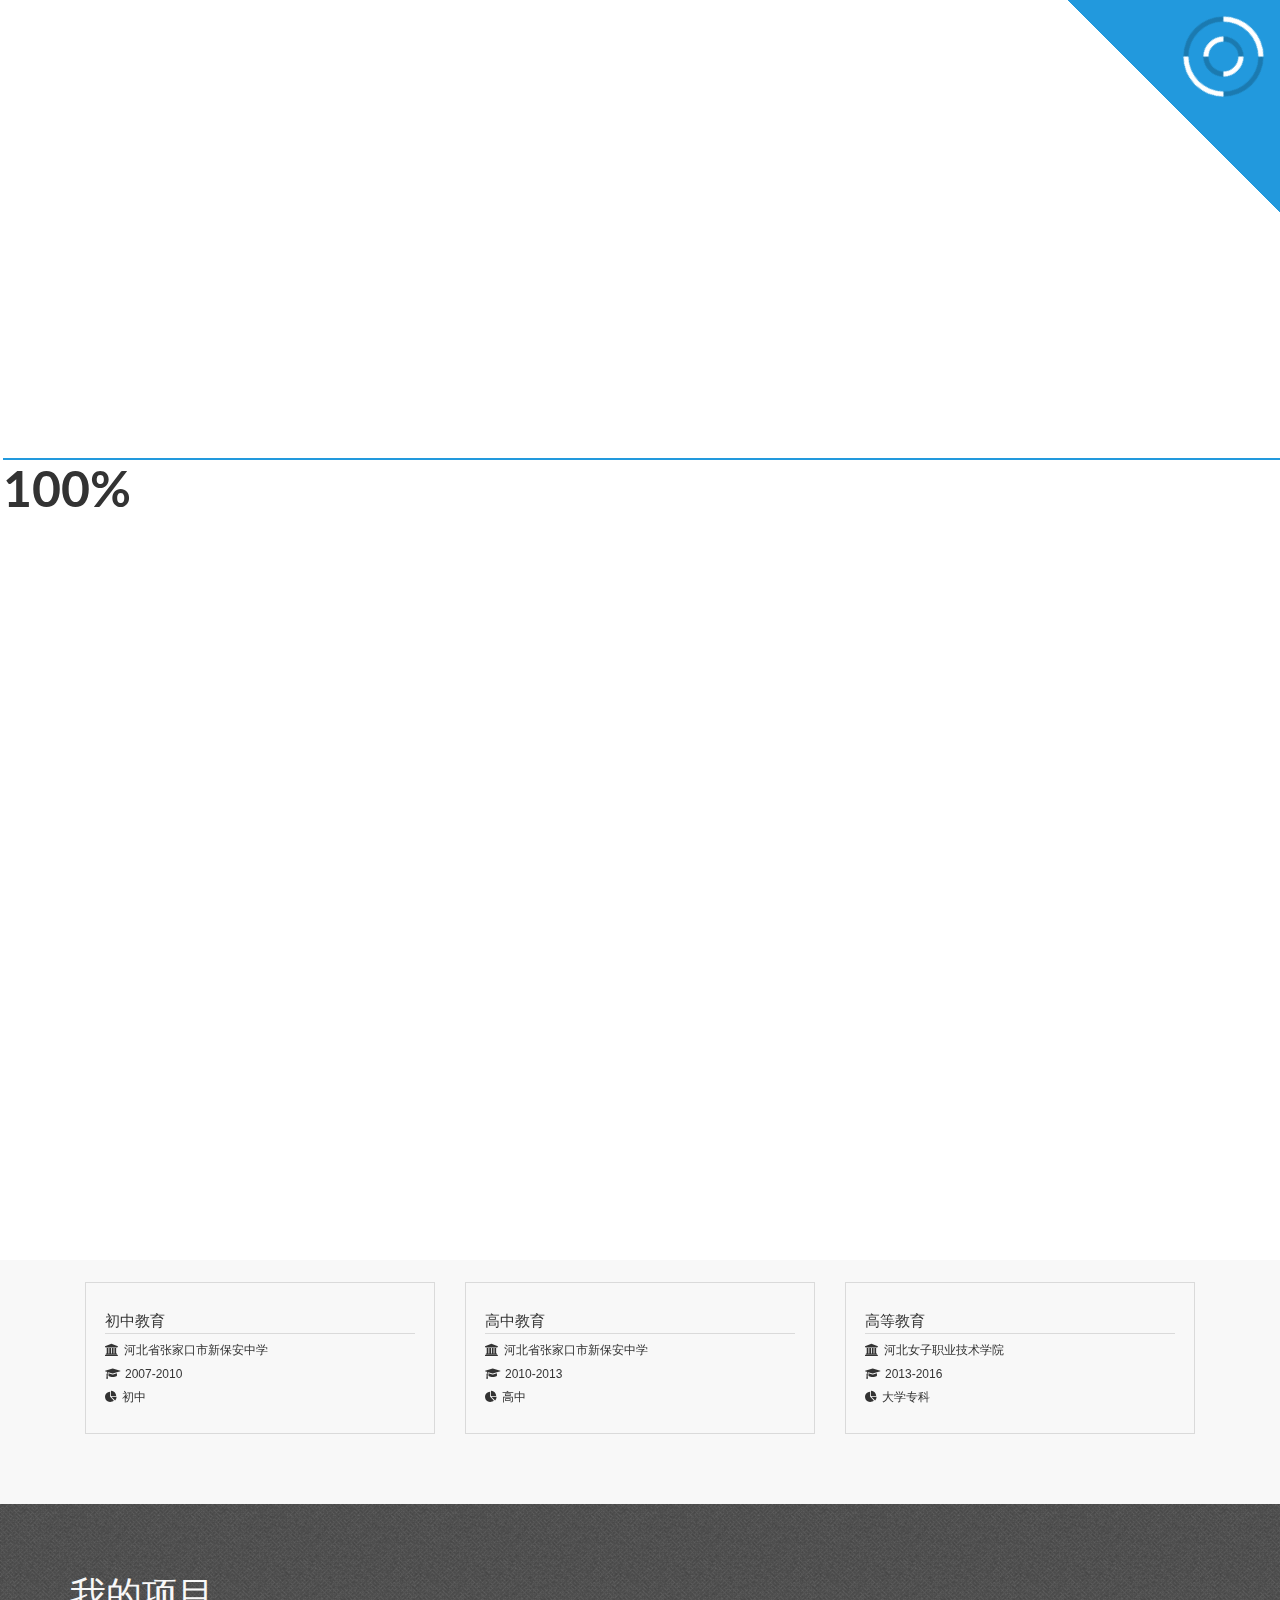
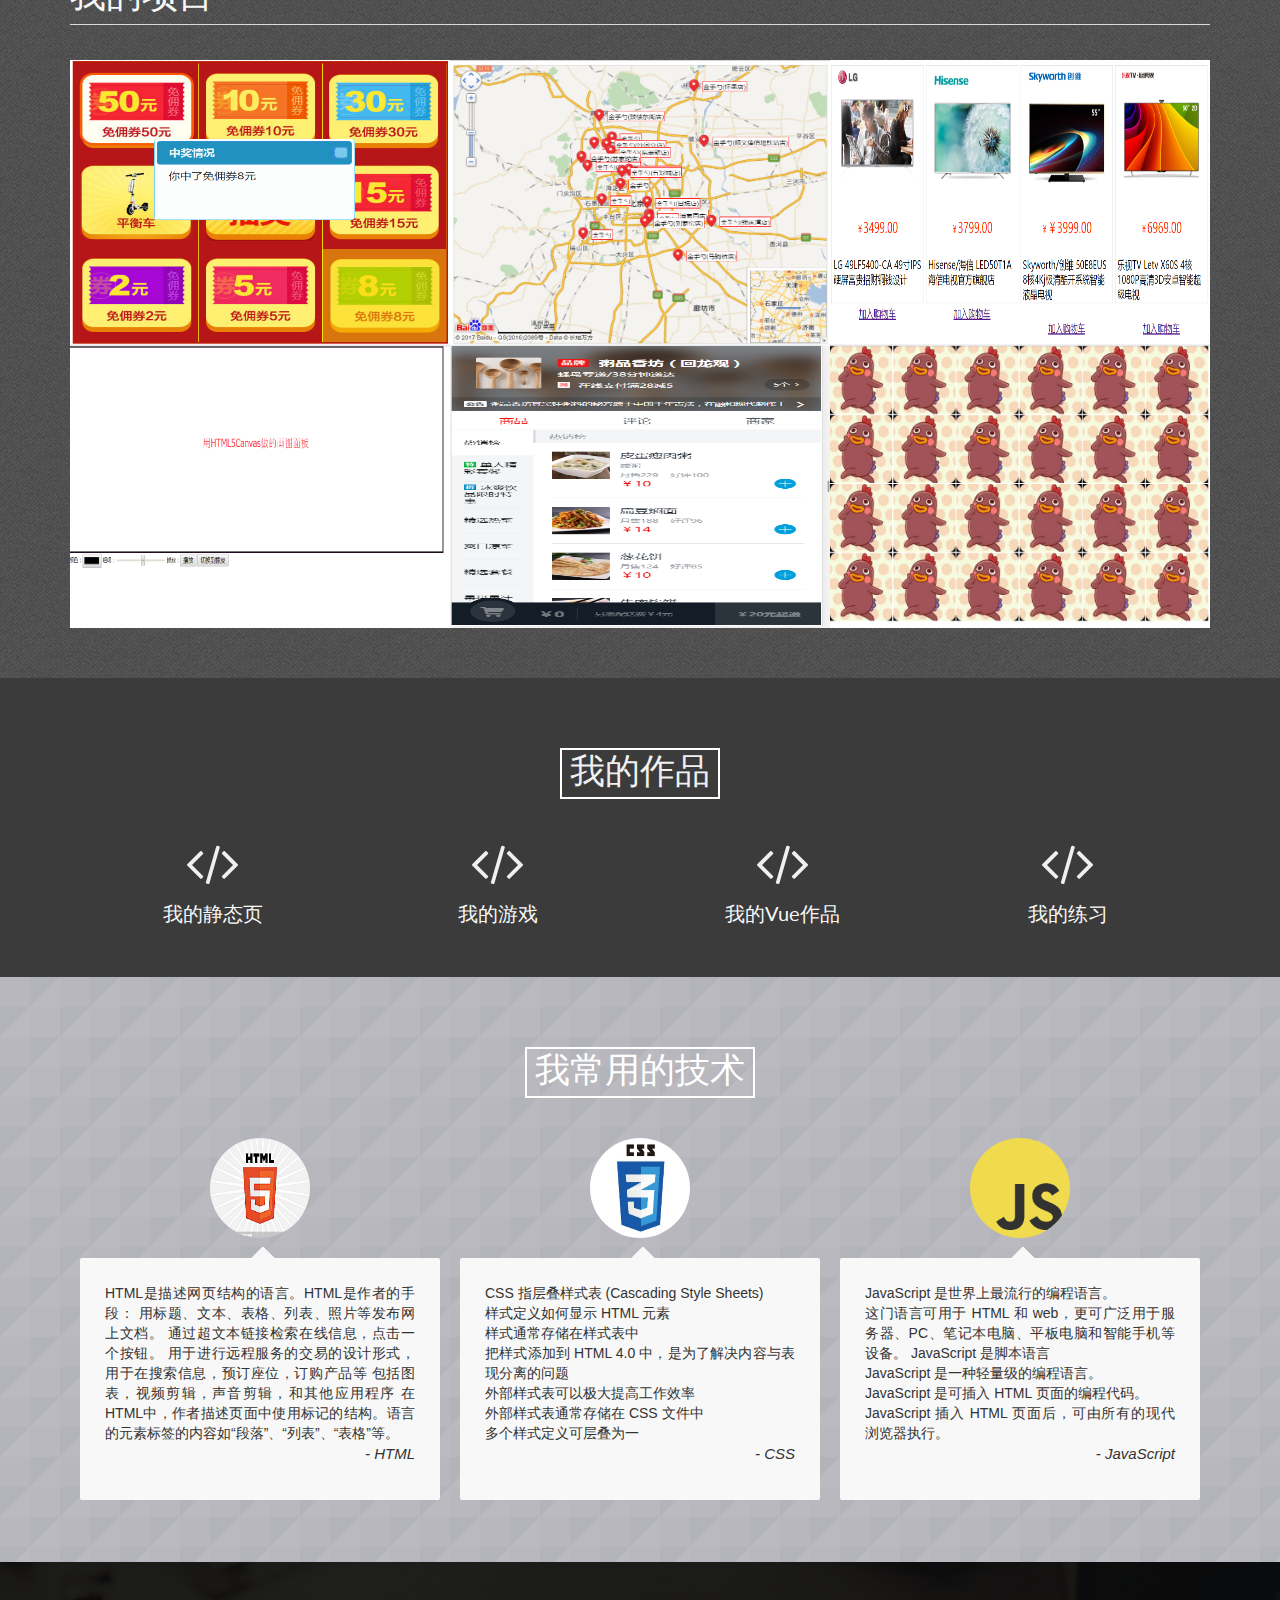
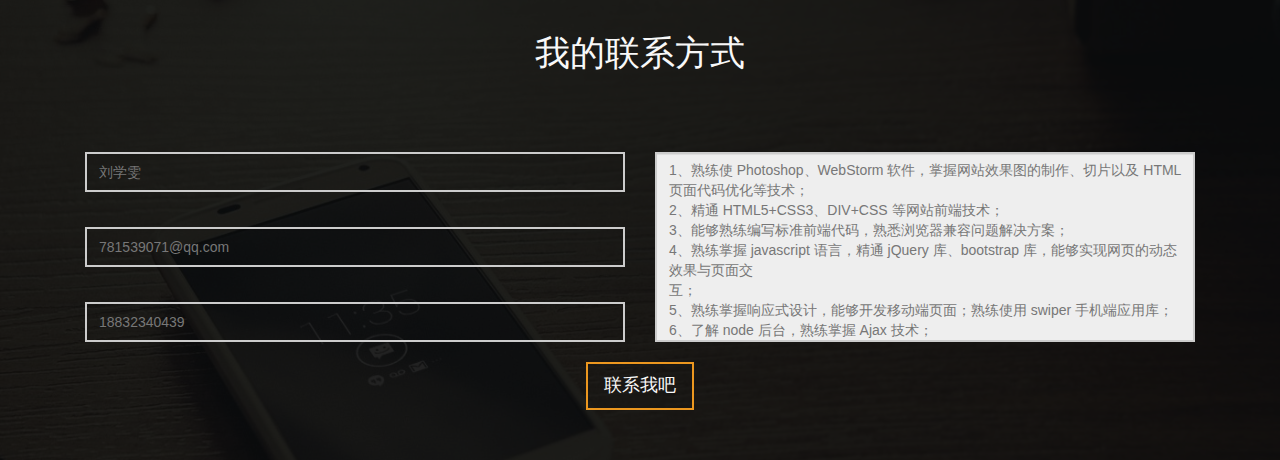
==== commit d7cbddf4: "init" ====
--- a/index.html
+++ b/index.html
@@ -235,28 +235,28 @@
 						<h3 class="text-center"><span class="heading inline txt-md txt-border txt-n">我的作品</span></h3>
 						<div class="col-sm-12">
 							<div class="col-lg-3 col-md-3 col-sm-6 text-center counter-item">
-								<a href="jingtaiye/index.html">
+								<a target="_blank" href="jingtaiye/index.html">
 									<span class="fa fa-code"></span>
-									<span class="count color-inverse" data-from="0" data-to="5" data-speed="500" data-refresh-interval="1"></span>
+									<span class="count color-inverse" data-from="0" data-to="9" data-speed="500" data-refresh-interval="1"></span>
 									<span class="desc">我的静态页</span>
 								</a>
 							</div>
 							<div class="col-lg-3 col-md-3 col-sm-6 text-center counter-item">
-								<a href="">
+								<a target="_blank" href="games/index.html">
 									<span class="fa fa-code"></span>
 									<span class="count color-inverse" data-from="0" data-to="2" data-speed="500" data-refresh-interval="1"></span>
 									<span class="desc">我的游戏</span>
 								</a>
 							</div>
 							<div class="col-lg-3 col-md-3 col-sm-6 text-center counter-item">
-								<a href="">
+								<a target="_blank" href="vue/index.html">
 									<span class="fa fa-code"></span>
-									<span class="count color-inverse" data-from="0" data-to="3" data-speed="500" data-refresh-interval="1"></span>
+									<span class="count color-inverse" data-from="0" data-to="2" data-speed="500" data-refresh-interval="1"></span>
 									<span class="desc">我的Vue作品</span>
 								</a>
 							</div>
 							<div class="col-lg-3 col-md-3 col-sm-6 text-center counter-item">
-								<a href="">
+								<a target="_blank" href="lianxi/lianxi.html">
 									<span class="fa fa-code"></span>
 									<span class="count color-inverse" data-from="0" data-to="73" data-speed="500" data-refresh-interval="1"></span>
 									<span class="desc">我的练习</span>
@@ -346,46 +346,37 @@
 				<div class="container">
 					<div class="row">
 						<div class="col-sm-12">
-							<h3 class="heading txt-md txt-n text-center">联系我</h3>
+							<h3 class="heading txt-md txt-n text-center">我的联系方式</h3>
 							<div class="ul ul-center"><span></span></div>
 							<form action="?" method="post">
 								<div class="col-sm-6">
 									<label class="float-label" for="port-contact-name">Name</label>
-									<input id="port-contact-name" type="text" required placeholder="Name" class="form-control">
+									<input id="port-contact-name" type="text" required placeholder="刘学雯" class="form-control" readonly>
 									<label class="float-label" for="port-contact-email">E Mail</label>
-									<input id="port-contact-email" type="email" required placeholder="E Mail" class="form-control">
+									<input id="port-contact-email" type="email" required placeholder="781539071@qq.com" class="form-control" readonly>
 									<label class="float-label" for="port-contact-phone">Phone</label>
-									<input id="port-contact-phone" type="text" required placeholder="Phone" class="form-control">
+									<input id="port-contact-phone" type="text" required placeholder="18832340439" class="form-control" readonly>
 								</div>
 								<div class="col-sm-6">
 									<label class="float-label" for="port-contact-msg">Message</label>
-									<textarea id="port-contact-msg" required placeholder="Message" class="form-control"></textarea>
+									<textarea id="port-contact-msg" required placeholder="1、熟练使 Photoshop、WebStorm 软件，掌握网站效果图的制作、切片以及 HTML 页面代码优化等技术；
+2、精通 HTML5+CSS3、DIV+CSS 等网站前端技术；
+3、能够熟练编写标准前端代码，熟悉浏览器兼容问题解决方案；
+4、熟练掌握 javascript 语言，精通 jQuery 库、bootstrap 库，能够实现网页的动态效果与页面交
+互；
+5、熟练掌握响应式设计，能够开发移动端页面；熟练使用 swiper 手机端应用库；
+6、了解 node 后台，熟练掌握 Ajax 技术；
+7、熟悉前端管理工具 npm git grunt webpack 等；
+8、熟悉 ES5 及 ES6 语法；
+9、熟练使用 Vue 框架进行模块化开发。
+10、有较好的沟通交流能力，能够迅速融入团队，我是一个踏实努力的人，愿意在新的环境中继续学习和挖掘自己，IT 就是一个不断学习和创新的行业，我希望自己可以变得更优秀
+" class="form-control" readonly></textarea>
 								</div>
 								<div class="col-sm-12 text-center">
-									<button type="button" class="btn btn-warning border-btn btn-icon btn-icon-right btn-lg"> Message Me <span class="fa fa-chevron-right"></span></button>
+									<button type="button" class="btn btn-warning border-btn btn-icon btn-icon-right btn-lg">联系我吧<span class="fa fa-chevron-right"></span></button>
 								</div>
 							</form>
 						</div>
-					</div>
-				</div>
-			</div>
-		</section>
-		<section id="port-foot" class="port-foot">
-			<div class="container">
-				<div class="row">
-					<div class="col-sm-12 text-center social-media">
-						<a href="#" target="_blank" data-toggle="tooltip" data-placement="top" title="Facebook"><span class="fa fa-facebook"></span></a>
-						<a href="#" target="_blank" data-toggle="tooltip" data-placement="top" title="Twitter"><span class="fa fa-twitter"></span></a>
-						<a href="#" target="_blank" data-toggle="tooltip" data-placement="top" title="Google+"><span class="fa fa-google-plus"></span></a>
-						<a href="#" target="_blank" data-toggle="tooltip" data-placement="top" title="Tumblr"><span class="fa fa-tumblr"></span></a>
-						<a href="#" target="_blank" data-toggle="tooltip" data-placement="top" title="Pinterest"><span class="fa fa-pinterest"></span></a>
-						<a href="#" target="_blank" data-toggle="tooltip" data-placement="top" title="LinkedIn"><span class="fa fa-linkedin"></span></a>
-						<a href="#" target="_blank" data-toggle="tooltip" data-placement="top" title="WordPress"><span class="fa fa-wordpress"></span></a>
-						<a href="#" target="_blank" data-toggle="tooltip" data-placement="top" title="Reddit"><span class="fa fa-reddit"></span></a>
-					</div>
-					<div class="col-md-12">
-						<div class="ul ul-center ul-line ul-line-sm"><a href="#" data-scroll-target=".port-showcase"><span data-bgcolor="rgba(25, 23, 23, 0.99)" class="fa fa-chevron-up"></span></a></div>
-						<h6 class="designer">Powered By <a href="http://www.janpra.com" target="_blank">JANPRA</a></h6>
 					</div>
 				</div>
 			</div>
